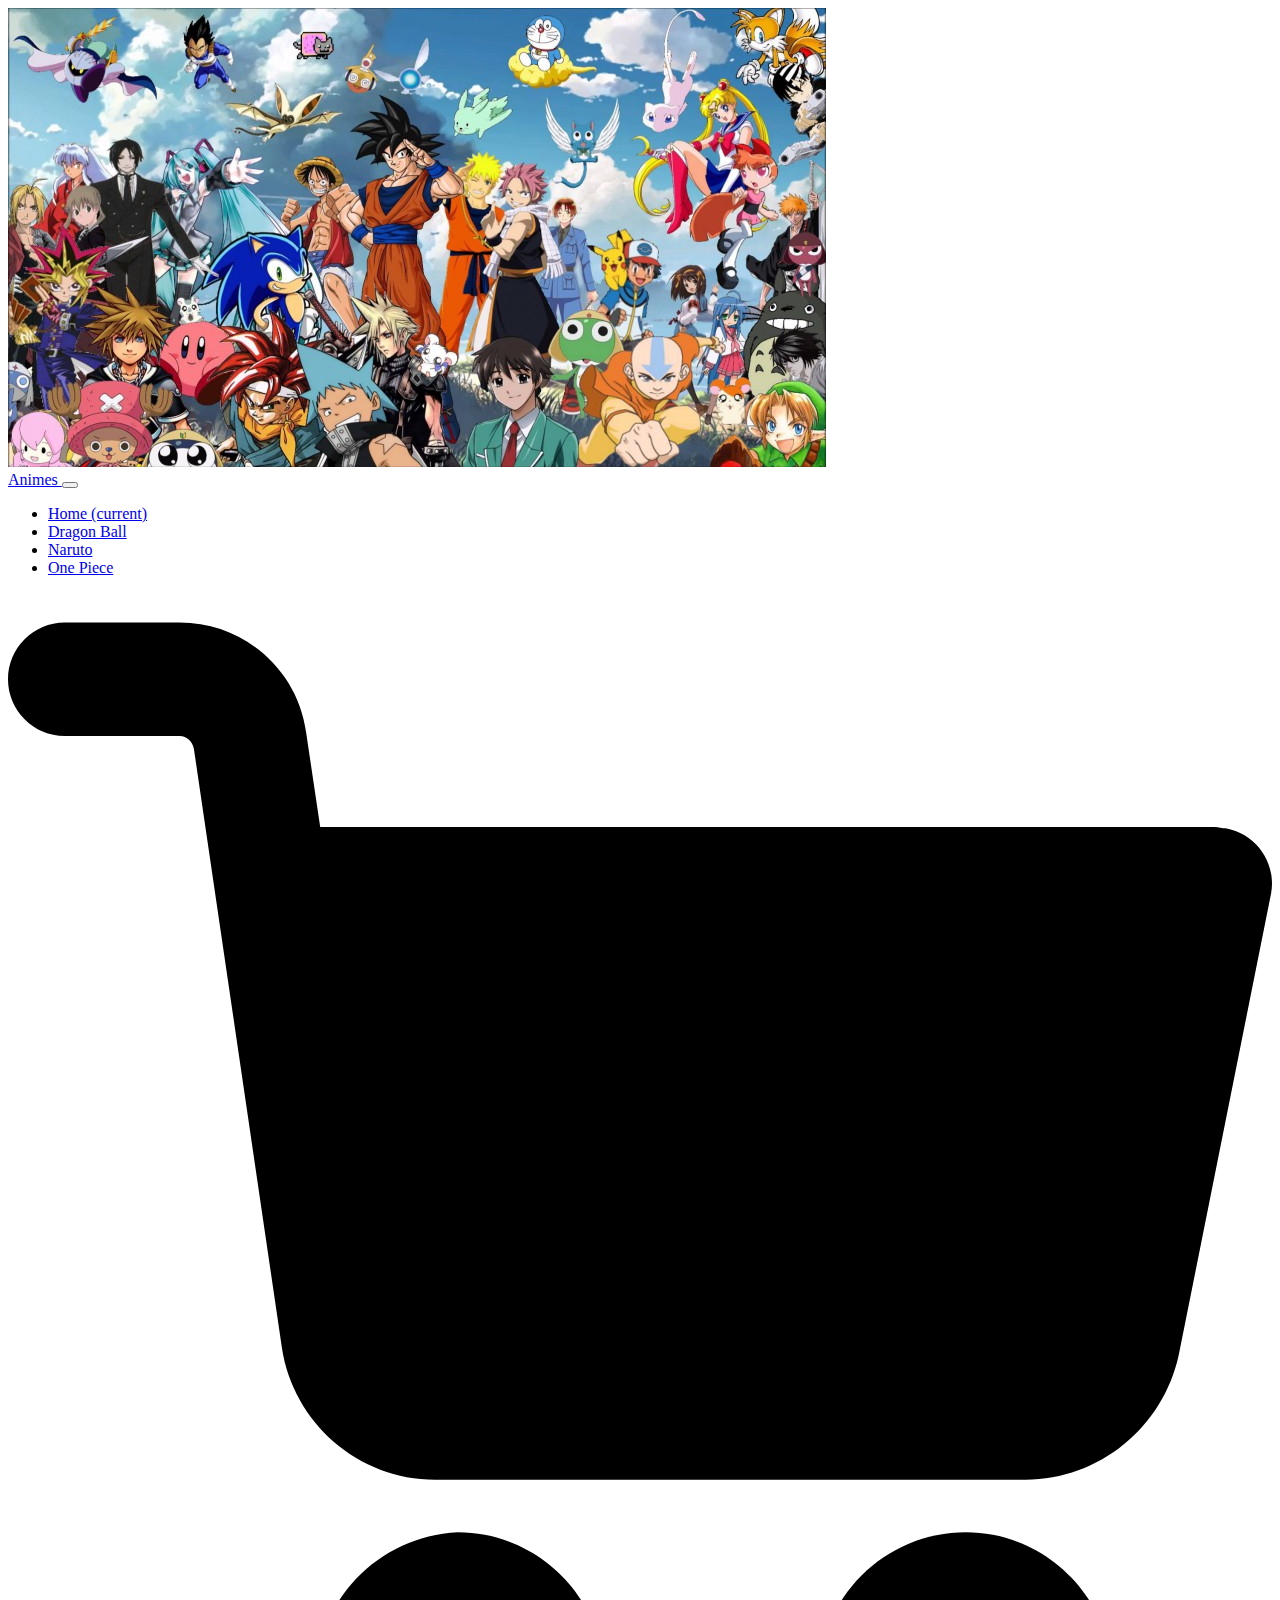
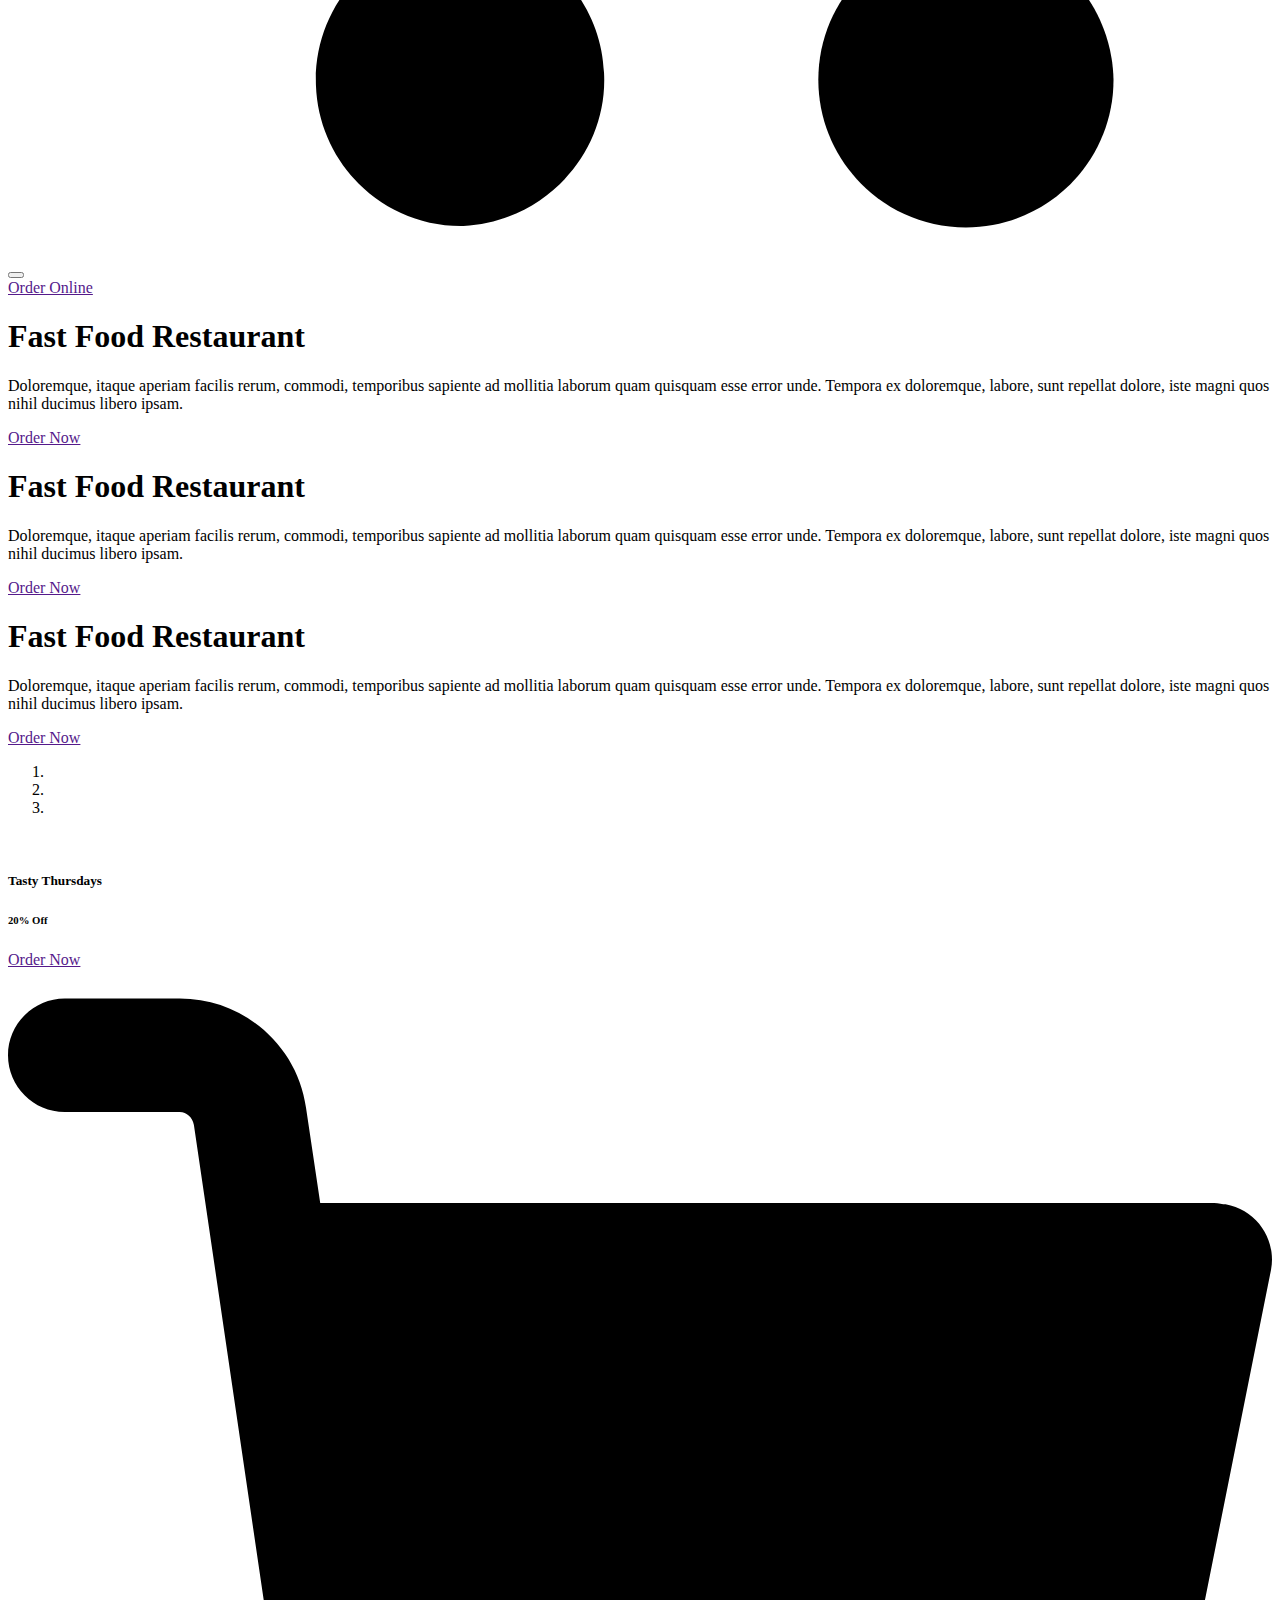
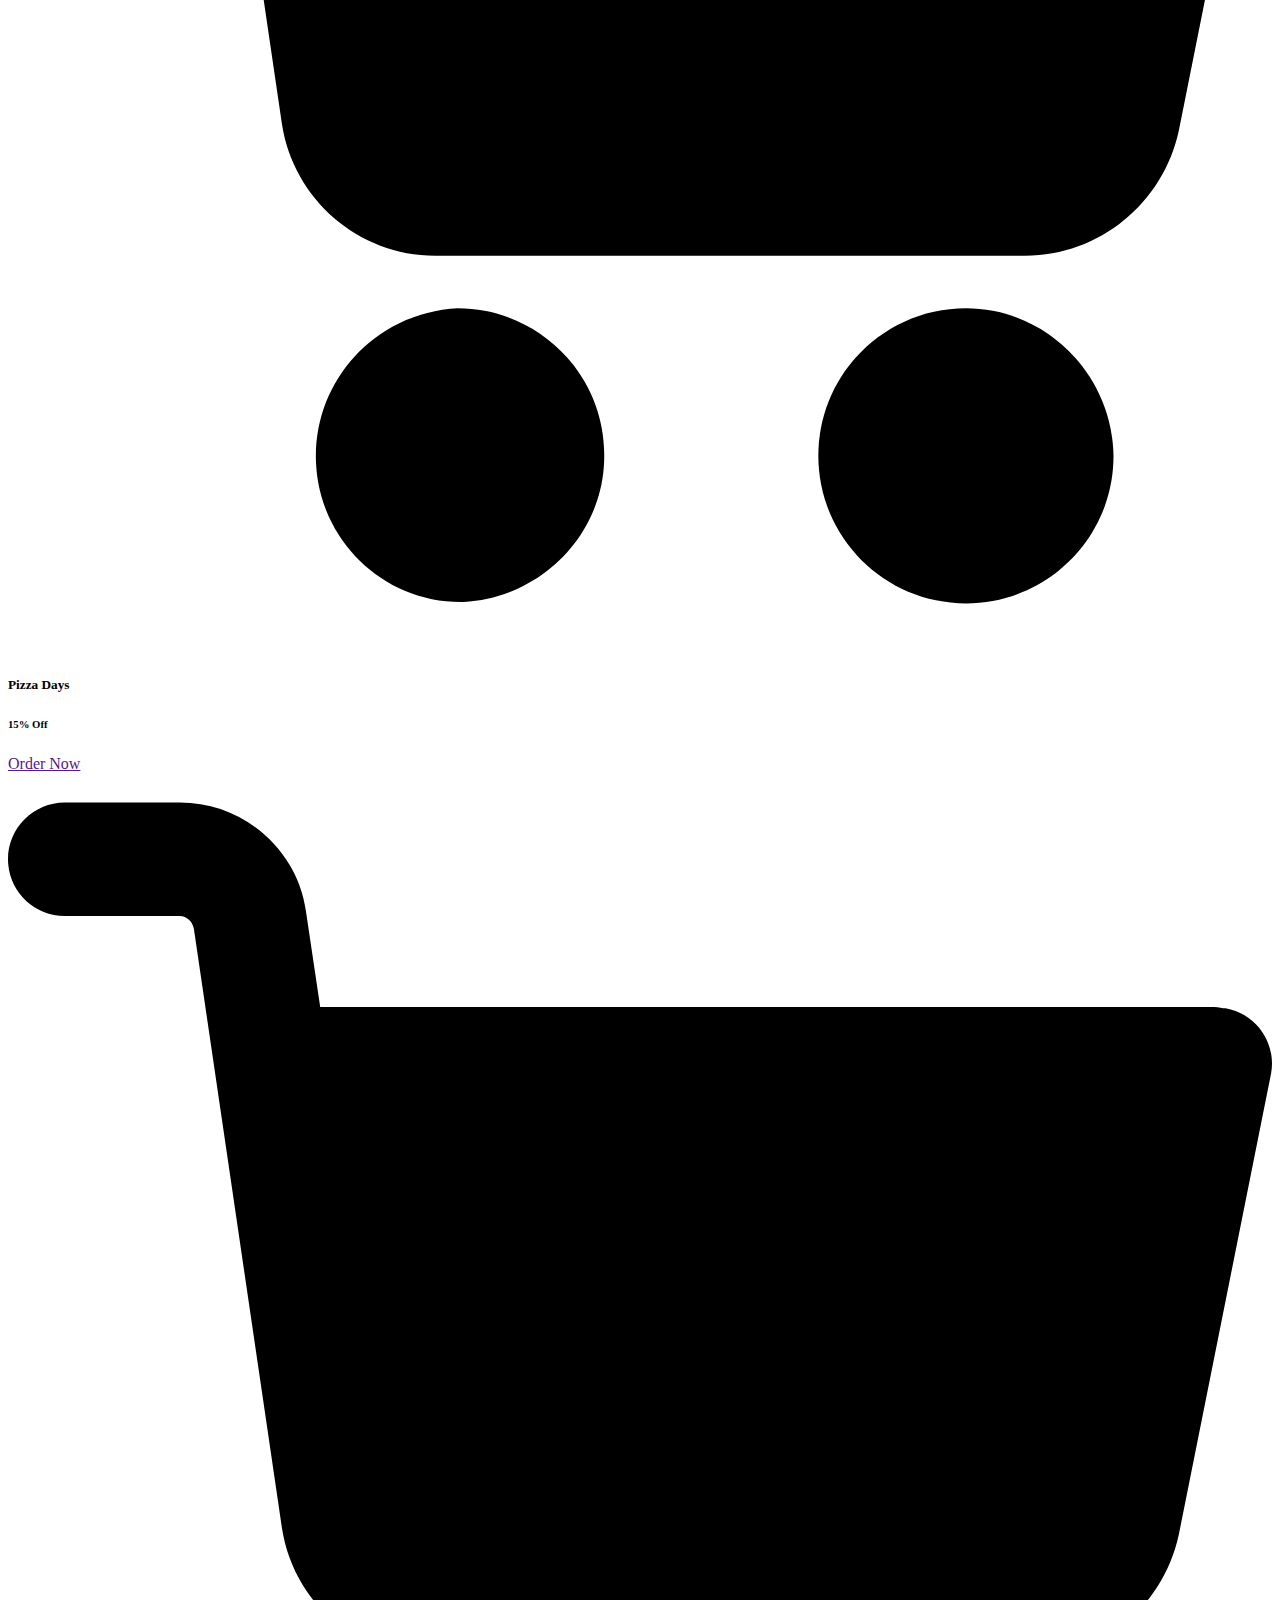
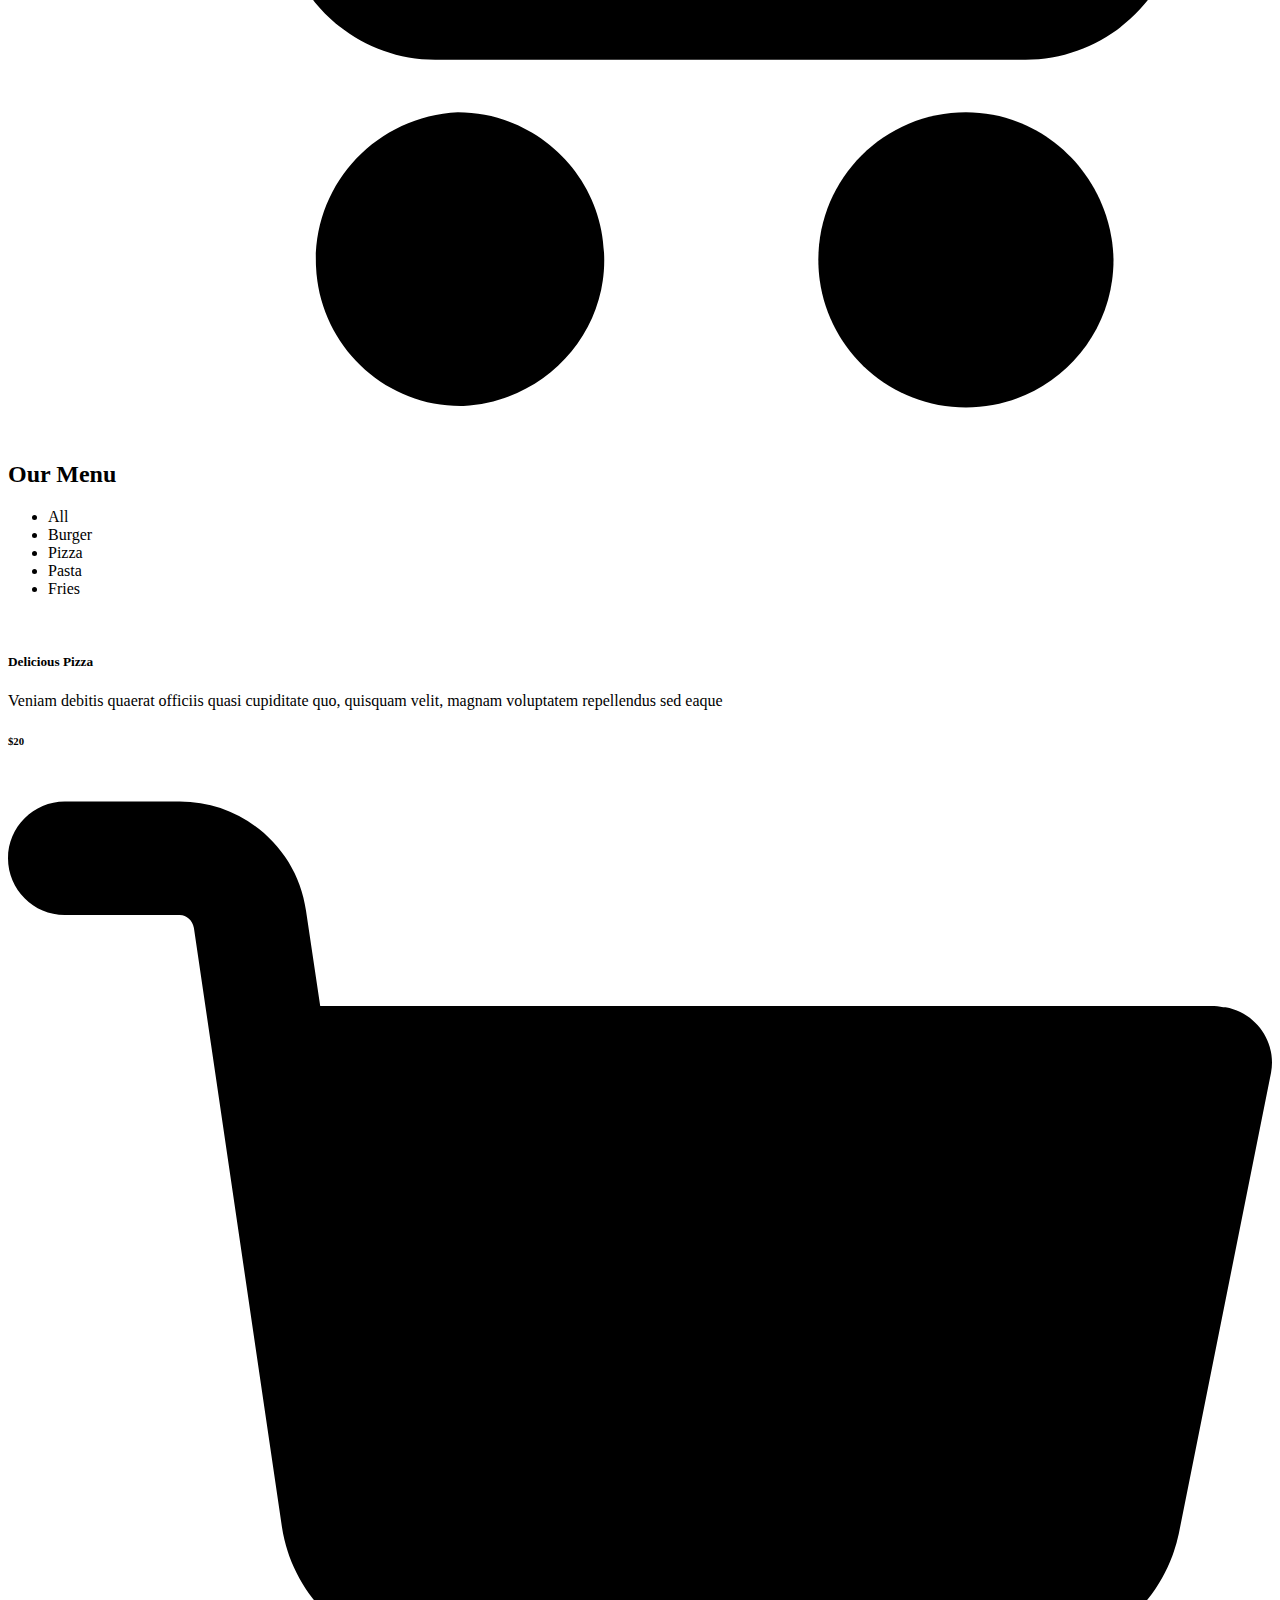
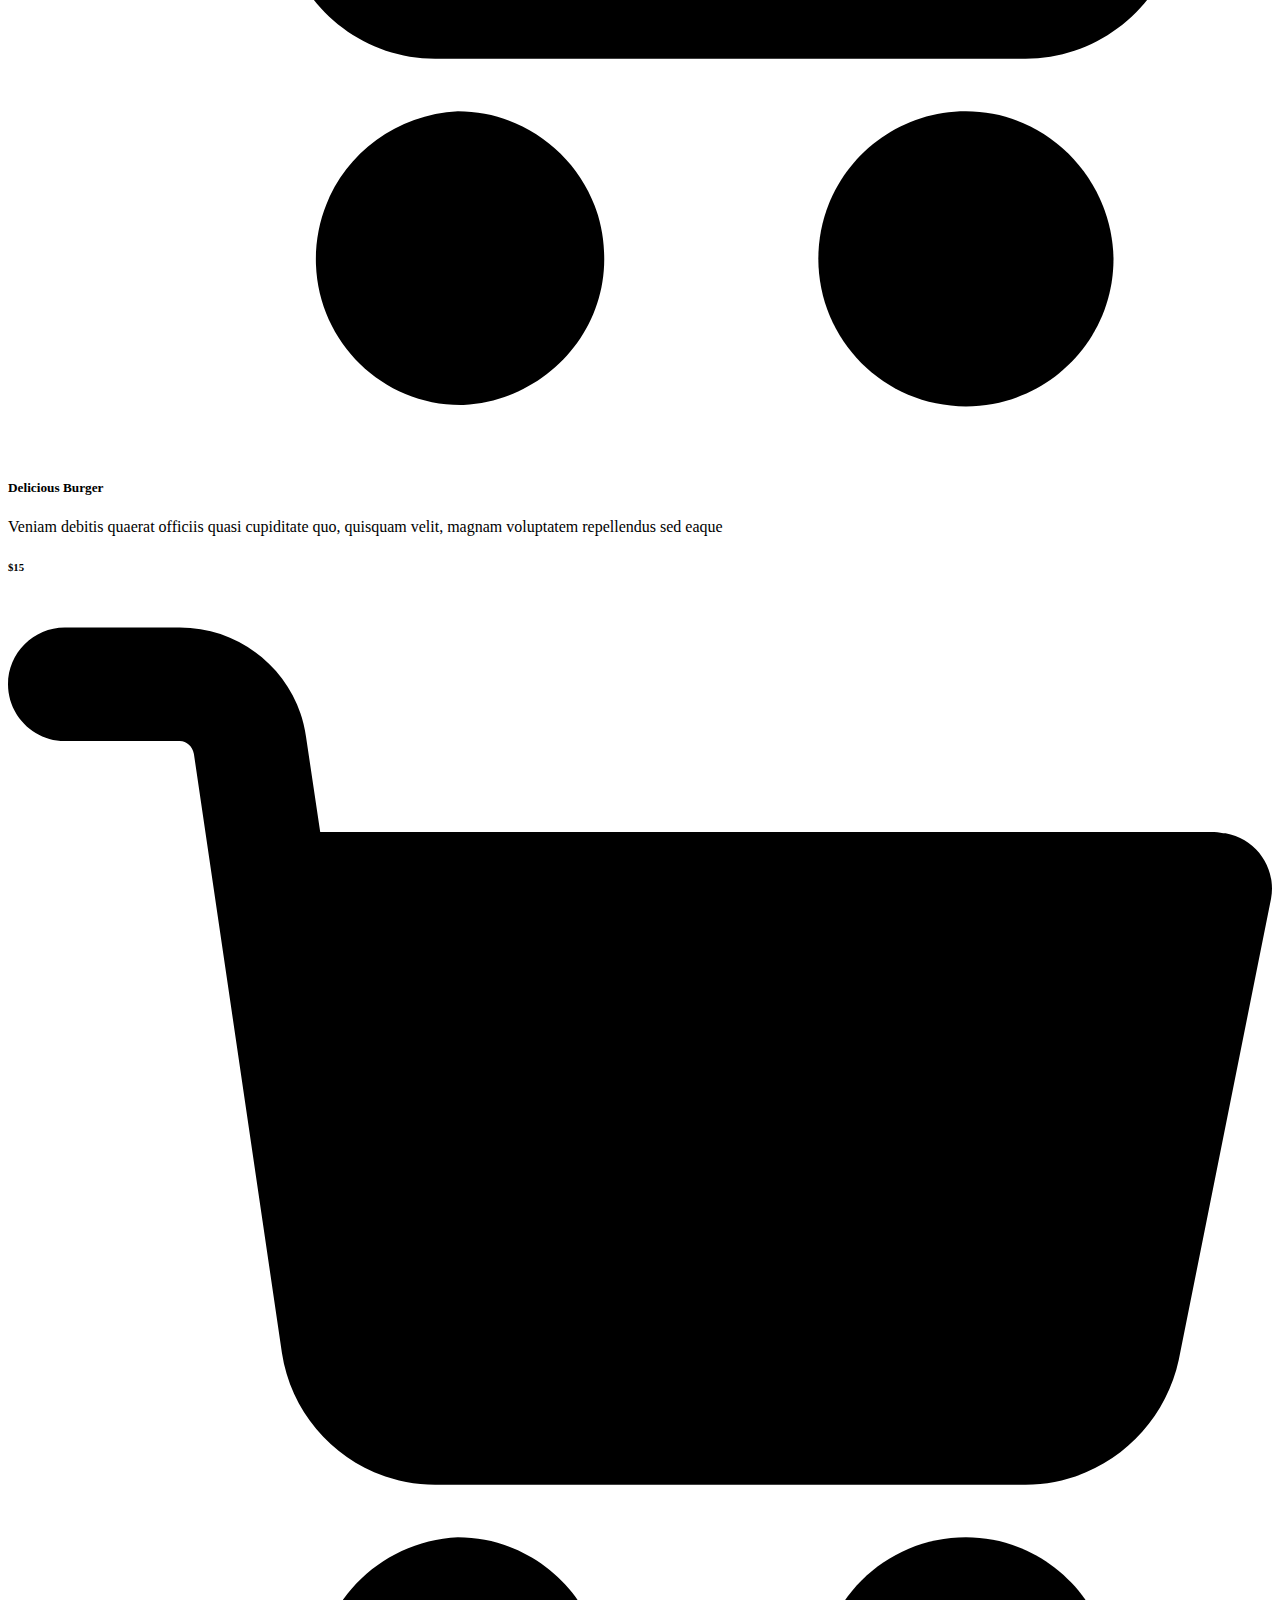
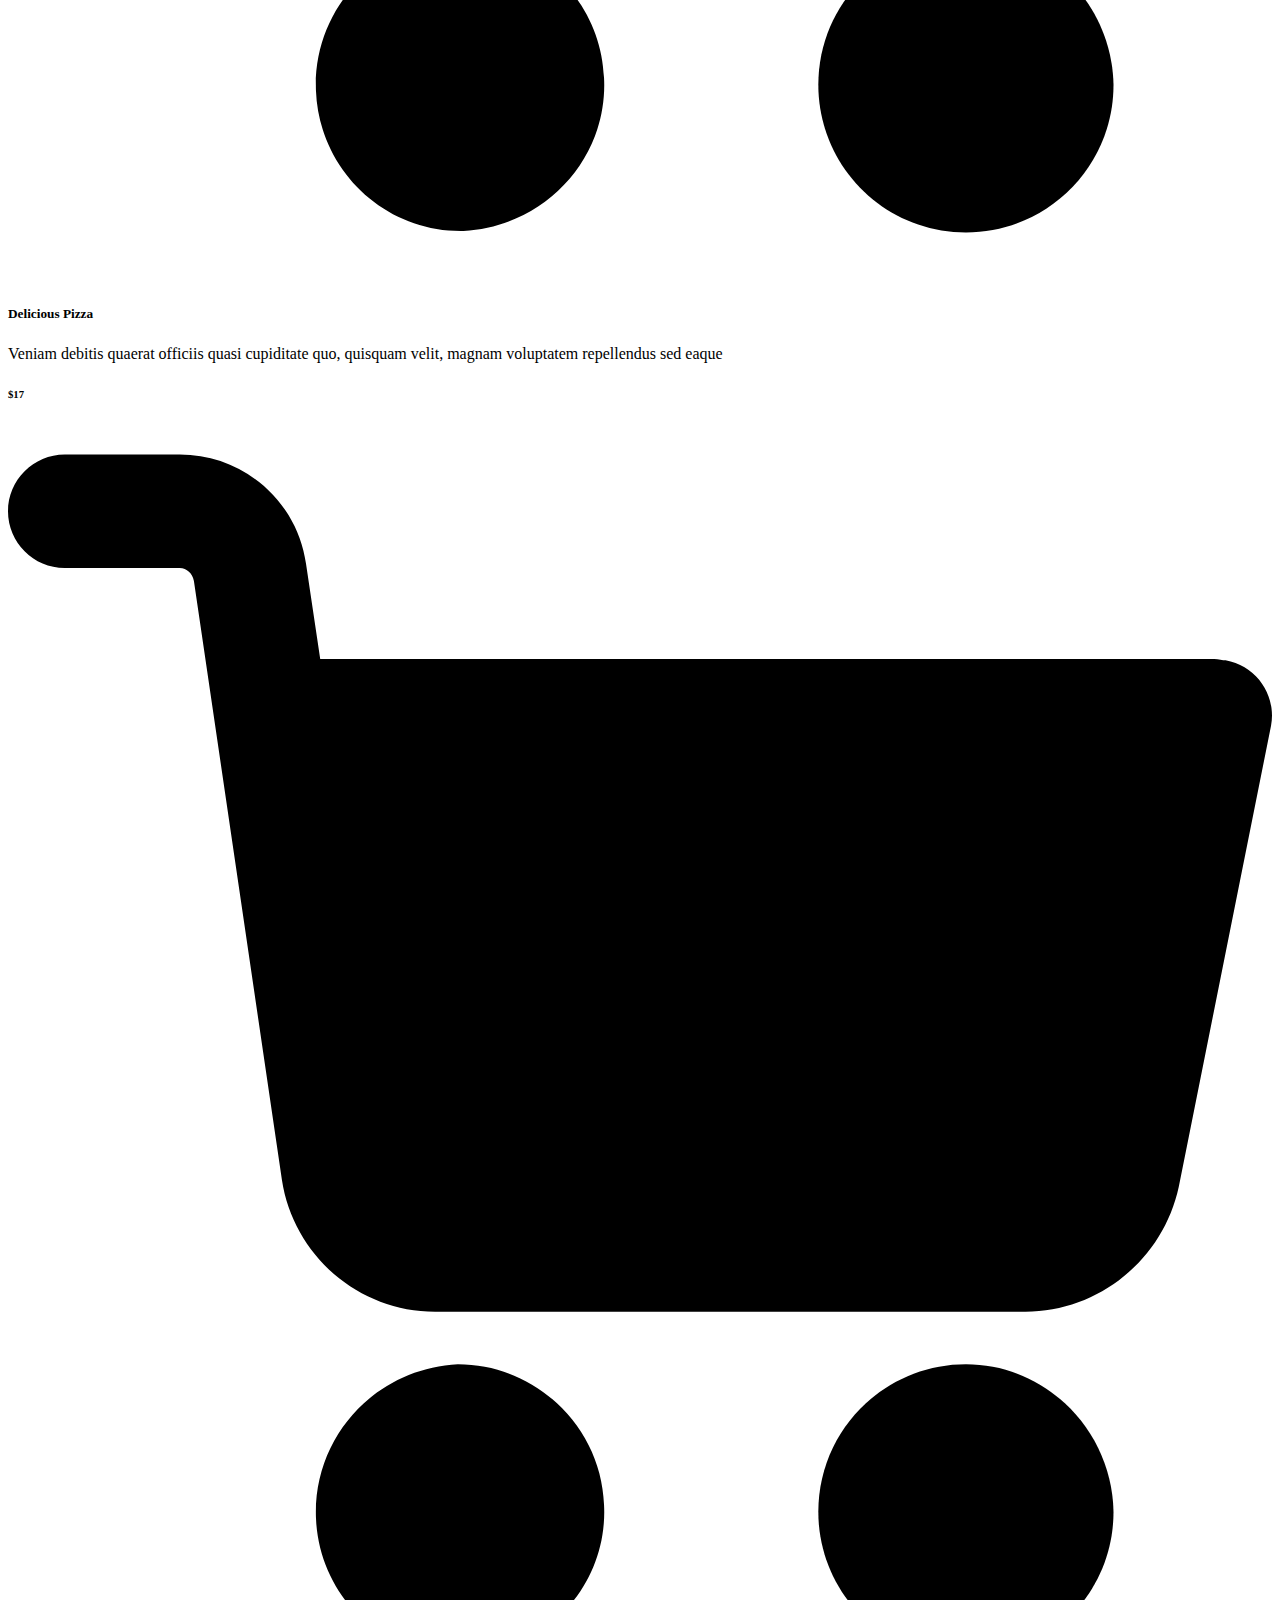
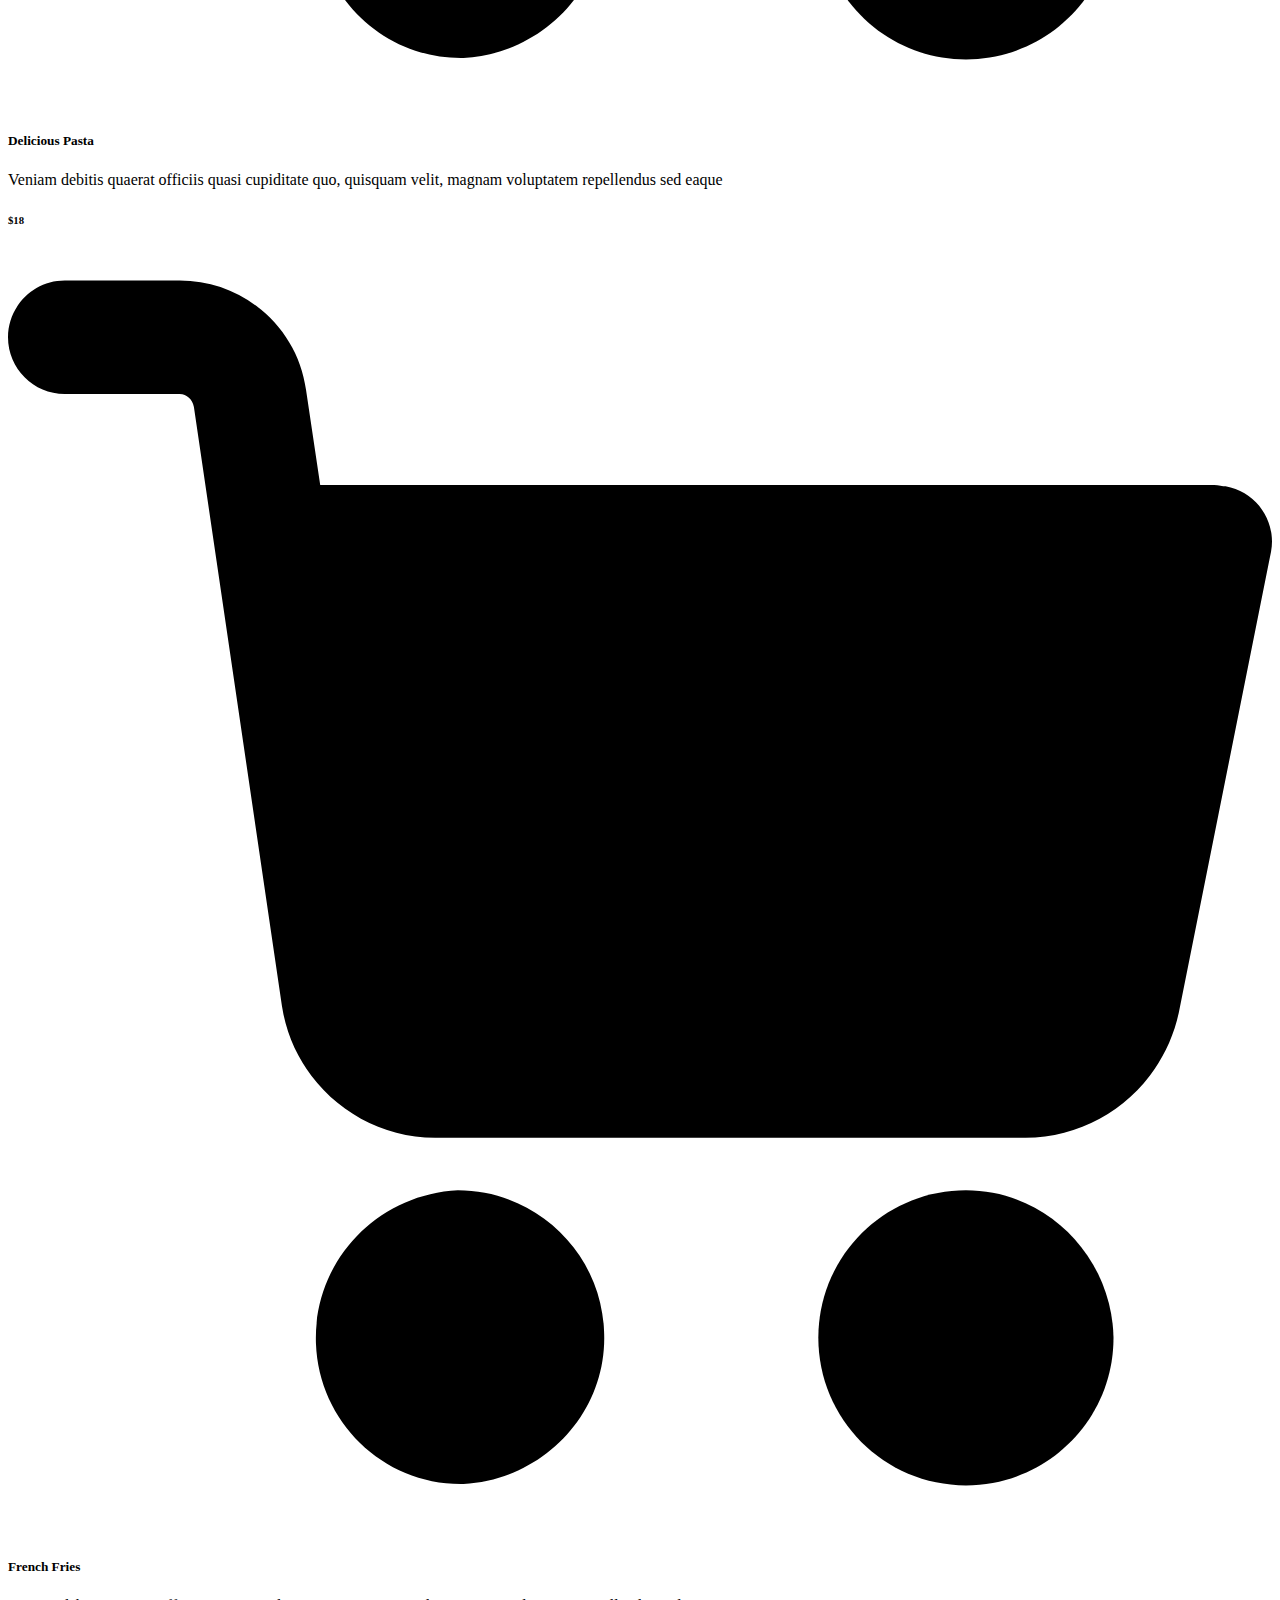
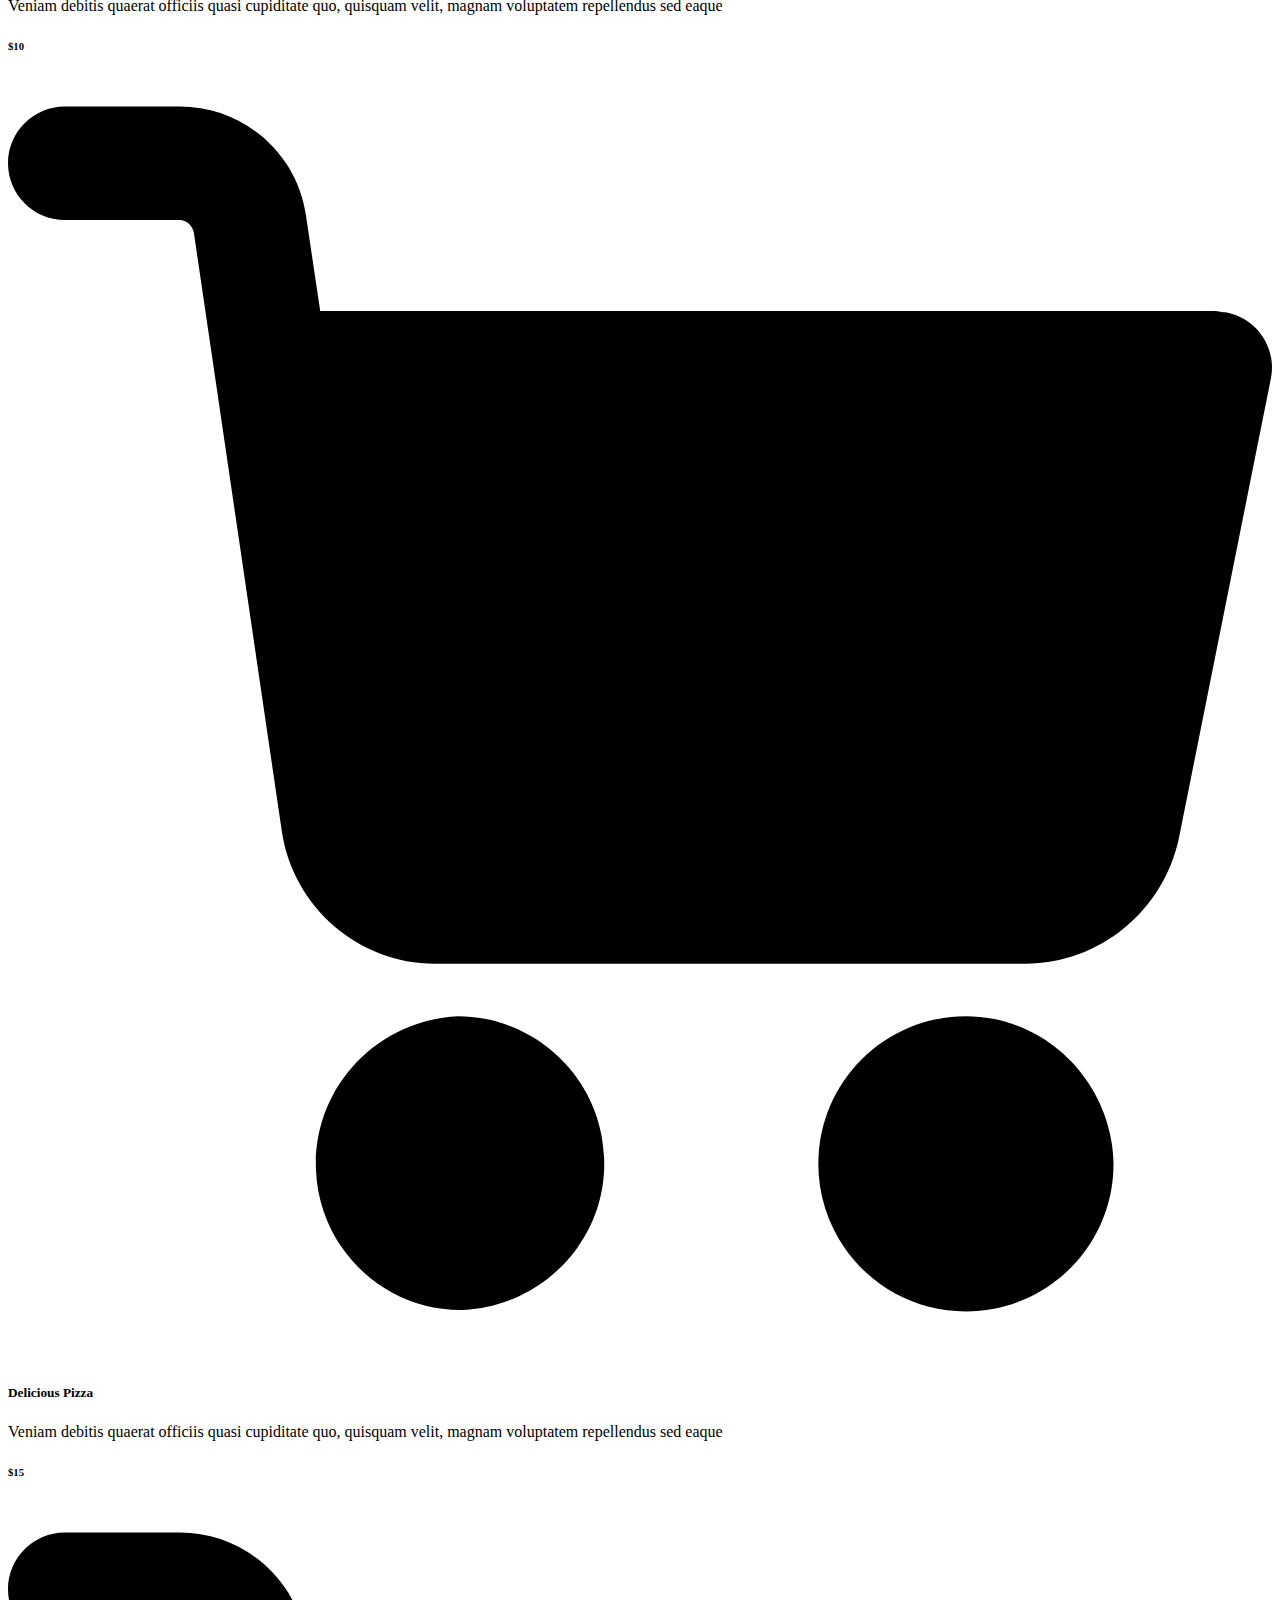
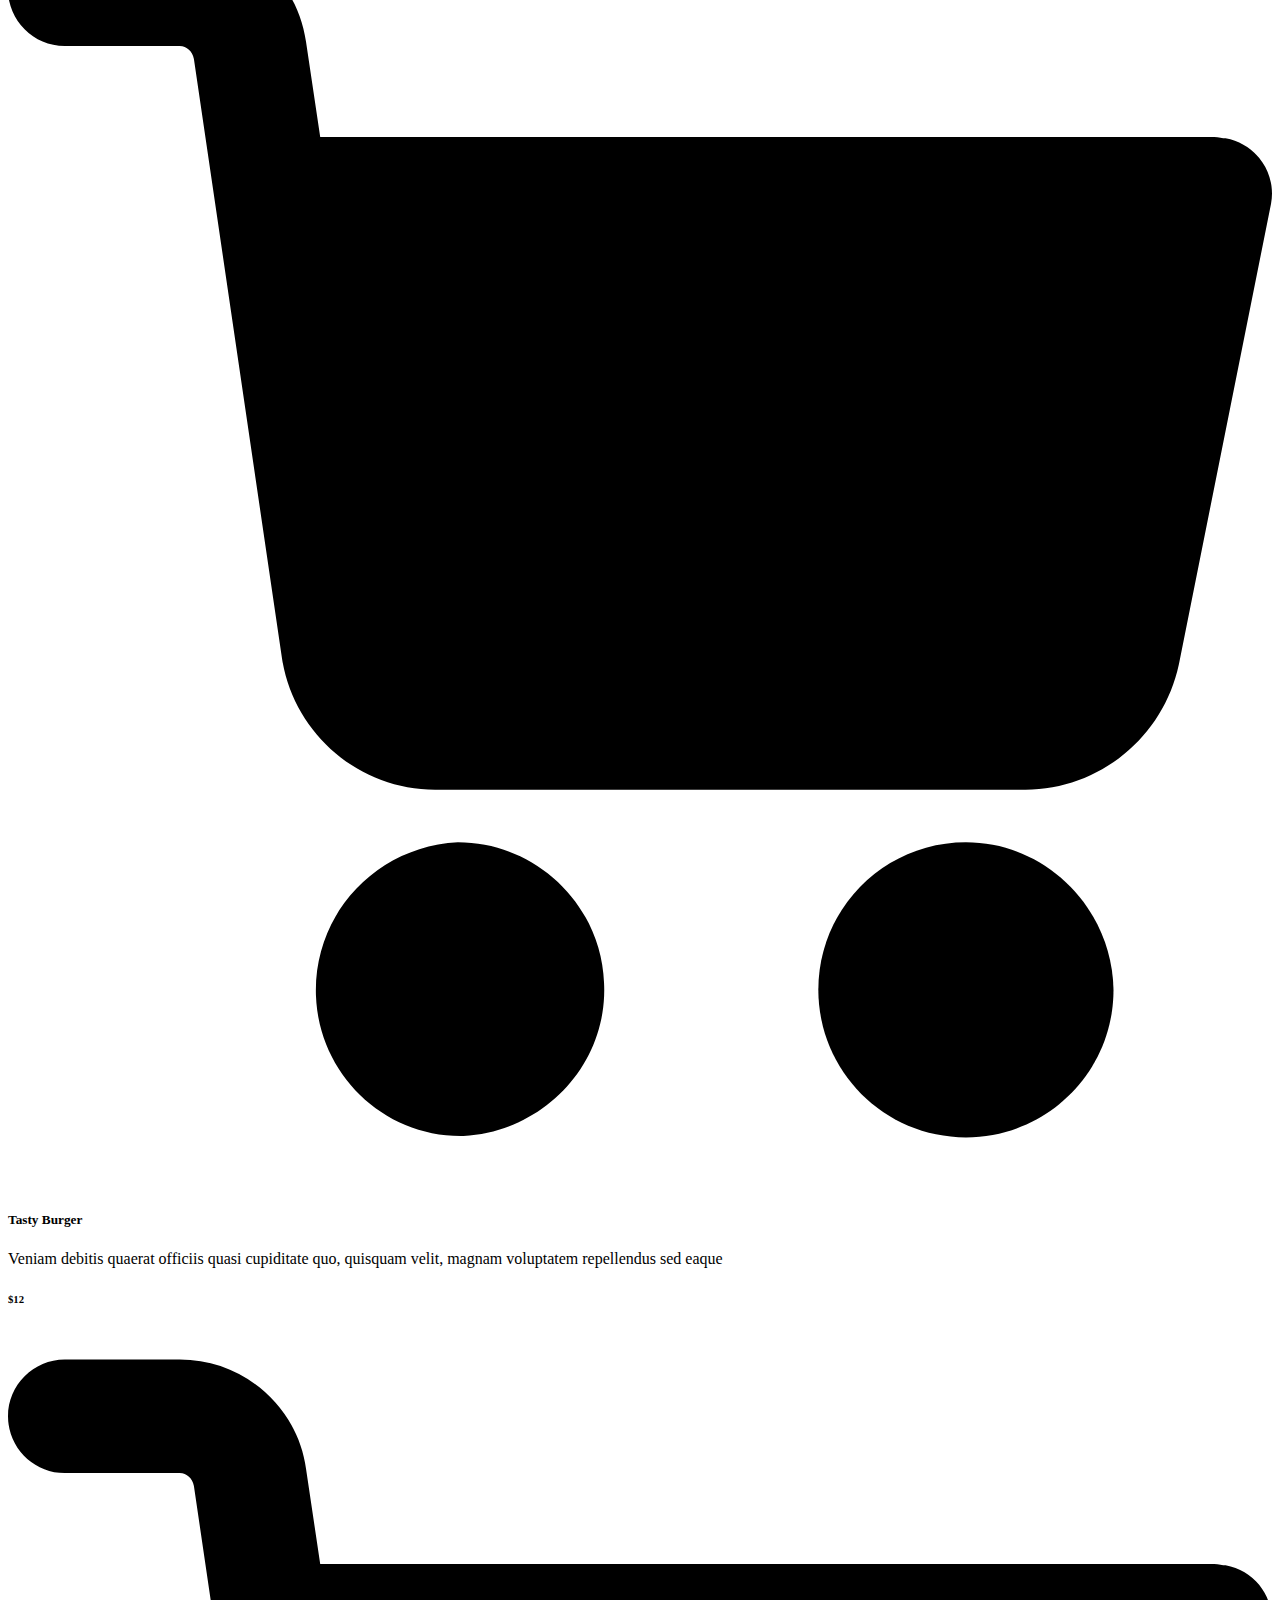
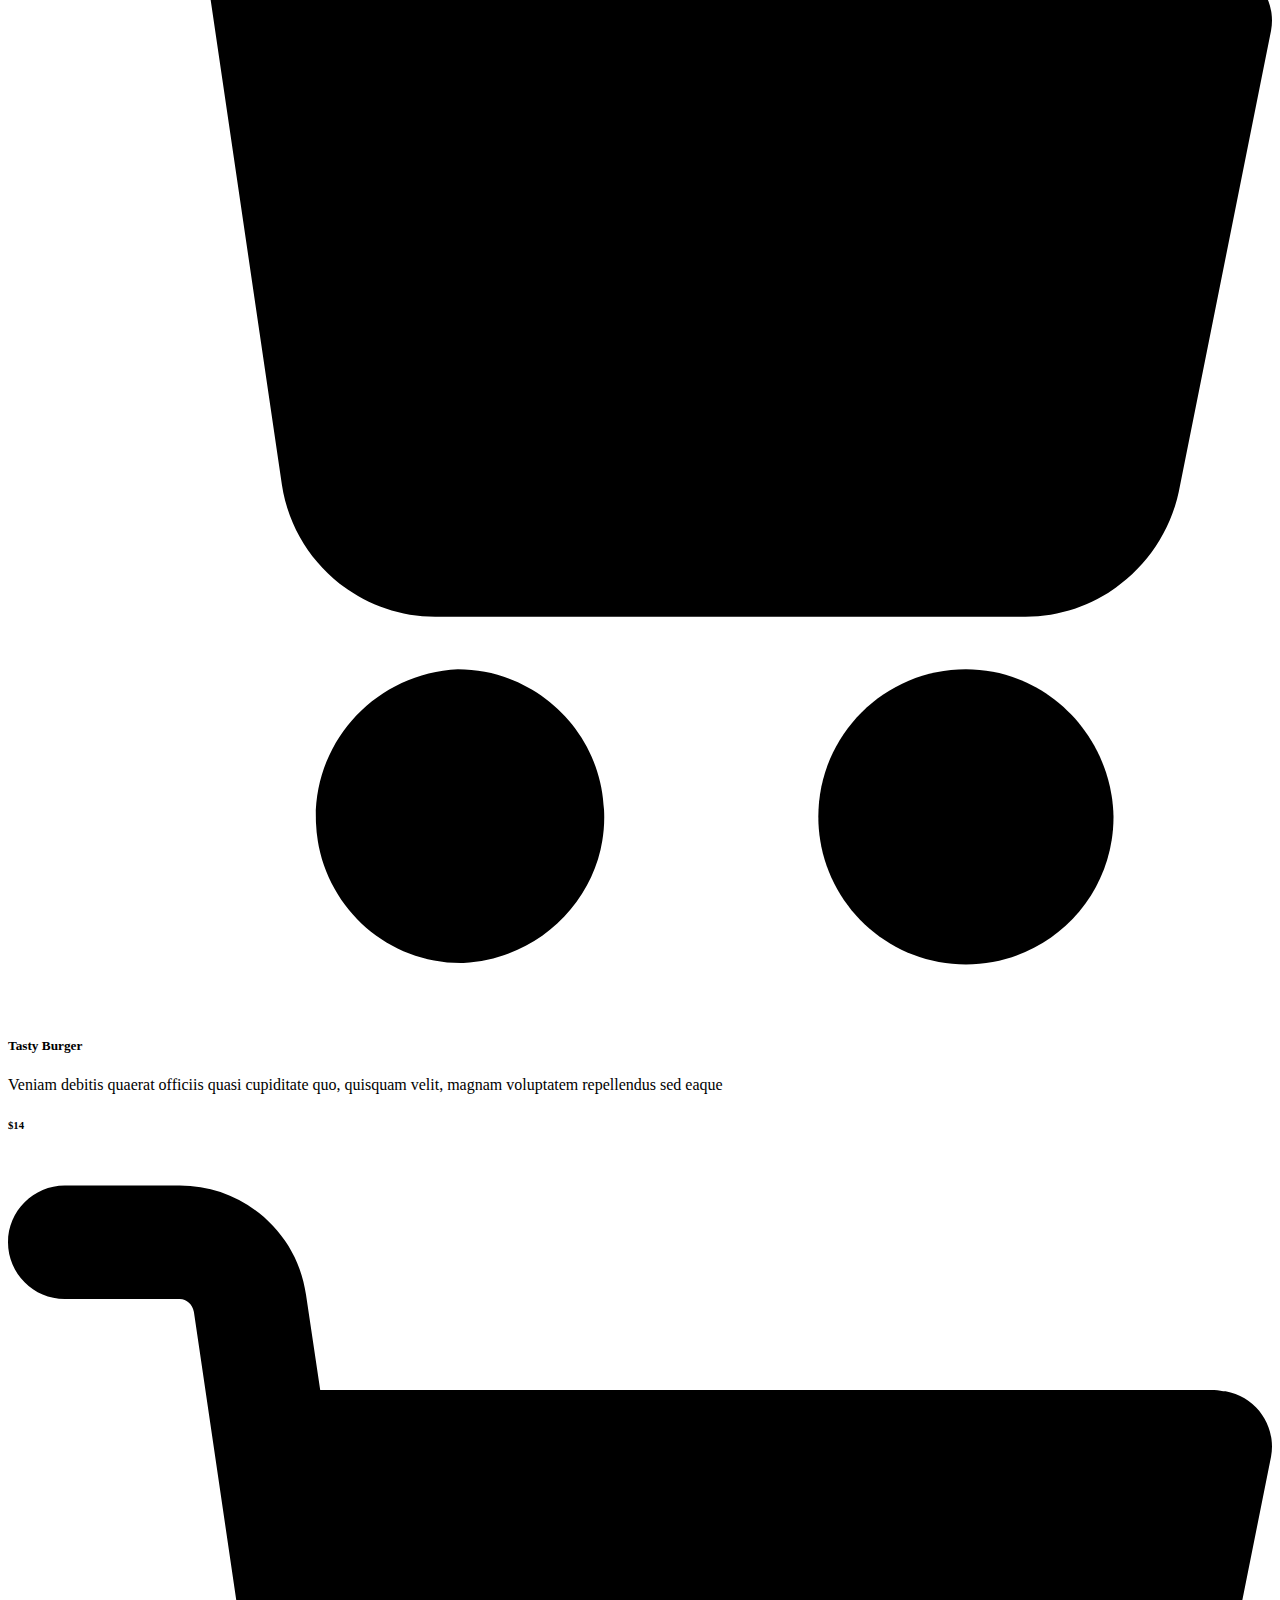
==== feane-1.0.0/index.html @ 319ad50d "menu" ====
<!DOCTYPE html>
<html>

<head>
  <!-- Basic -->
  <meta charset="utf-8" />
  <meta http-equiv="X-UA-Compatible" content="IE=edge" />
  <!-- Mobile Metas -->
  <meta name="viewport" content="width=device-width, initial-scale=1, shrink-to-fit=no" />
  <!-- Site Metas -->
  <meta name="keywords" content="" />
  <meta name="description" content="" />
  <meta name="author" content="" />
  <link rel="shortcut icon" href="images/favicon.png" type="">

  <title> Animes </title>

  <!-- bootstrap core css -->
  <link rel="stylesheet" type="text/css" href="css/bootstrap.css" />

  <!--owl slider stylesheet -->
  <link rel="stylesheet" type="text/css" href="https://cdnjs.cloudflare.com/ajax/libs/OwlCarousel2/2.3.4/assets/owl.carousel.min.css" />
  <!-- nice select  -->
  <link rel="stylesheet" href="https://cdnjs.cloudflare.com/ajax/libs/jquery-nice-select/1.1.0/css/nice-select.min.css" integrity="sha512-CruCP+TD3yXzlvvijET8wV5WxxEh5H8P4cmz0RFbKK6FlZ2sYl3AEsKlLPHbniXKSrDdFewhbmBK5skbdsASbQ==" crossorigin="anonymous" />
  <!-- font awesome style -->
  <link href="css/font-awesome.min.css" rel="stylesheet" />

  <!-- Custom styles for this template -->
  <link href="css/style.css" rel="stylesheet" />
  <!-- responsive style -->
  <link href="css/responsive.css" rel="stylesheet" />

</head>

<body>

  <div class="hero_area">
    <div class="bg-box">
      <img src="images/an2.jpg" alt="">
    </div>
    <!-- header section strats -->
    <header class="header_section">
      <div class="container">
        <nav class="navbar navbar-expand-lg custom_nav-container ">
          <a class="navbar-brand" href="index.html">
            <span>
              Animes
            </span>
          </a>

          <button class="navbar-toggler" type="button" data-toggle="collapse" data-target="#navbarSupportedContent" aria-controls="navbarSupportedContent" aria-expanded="false" aria-label="Toggle navigation">
            <span class=""> </span>
          </button>

          <div class="collapse navbar-collapse" id="navbarSupportedContent">
            <ul class="navbar-nav  mx-auto ">
              <li class="nav-item active">
                <a class="nav-link" href="index.html">Home <span class="sr-only">(current)</span></a>
              </li>
              <li class="nav-item">
                <a class="nav-link" href="menu.html">Dragon Ball</a>
              </li>
              <li class="nav-item">
                <a class="nav-link" href="about.html">Naruto</a>
              </li>
              <li class="nav-item">
                <a class="nav-link" href="book.html">One Piece</a>
              </li>
            </ul>
            <div class="user_option">
              <a href="" class="user_link">
                <i class="fa fa-user" aria-hidden="true"></i>
              </a>
              <a class="cart_link" href="#">
                <svg version="1.1" id="Capa_1" xmlns="http://www.w3.org/2000/svg" xmlns:xlink="http://www.w3.org/1999/xlink" x="0px" y="0px" viewBox="0 0 456.029 456.029" style="enable-background:new 0 0 456.029 456.029;" xml:space="preserve">
                  <g>
                    <g>
                      <path d="M345.6,338.862c-29.184,0-53.248,23.552-53.248,53.248c0,29.184,23.552,53.248,53.248,53.248
                   c29.184,0,53.248-23.552,53.248-53.248C398.336,362.926,374.784,338.862,345.6,338.862z" />
                    </g>
                  </g>
                  <g>
                    <g>
                      <path d="M439.296,84.91c-1.024,0-2.56-0.512-4.096-0.512H112.64l-5.12-34.304C104.448,27.566,84.992,10.67,61.952,10.67H20.48
                   C9.216,10.67,0,19.886,0,31.15c0,11.264,9.216,20.48,20.48,20.48h41.472c2.56,0,4.608,2.048,5.12,4.608l31.744,216.064
                   c4.096,27.136,27.648,47.616,55.296,47.616h212.992c26.624,0,49.664-18.944,55.296-45.056l33.28-166.4
                   C457.728,97.71,450.56,86.958,439.296,84.91z" />
                    </g>
                  </g>
                  <g>
                    <g>
                      <path d="M215.04,389.55c-1.024-28.16-24.576-50.688-52.736-50.688c-29.696,1.536-52.224,26.112-51.2,55.296
                   c1.024,28.16,24.064,50.688,52.224,50.688h1.024C193.536,443.31,216.576,418.734,215.04,389.55z" />
                    </g>
                  </g>
                  <g>
                  </g>
                  <g>
                  </g>
                  <g>
                  </g>
                  <g>
                  </g>
                  <g>
                  </g>
                  <g>
                  </g>
                  <g>
                  </g>
                  <g>
                  </g>
                  <g>
                  </g>
                  <g>
                  </g>
                  <g>
                  </g>
                  <g>
                  </g>
                  <g>
                  </g>
                  <g>
                  </g>
                  <g>
                  </g>
                </svg>
              </a>
              <form class="form-inline">
                <button class="btn  my-2 my-sm-0 nav_search-btn" type="submit">
                  <i class="fa fa-search" aria-hidden="true"></i>
                </button>
              </form>
              <a href="" class="order_online">
                Order Online
              </a>
            </div>
          </div>
        </nav>
      </div>
    </header>
    <!-- end header section -->
    <!-- slider section -->
    <section class="slider_section ">
      <div id="customCarousel1" class="carousel slide" data-ride="carousel">
        <div class="carousel-inner">
          <div class="carousel-item active">
            <div class="container ">
              <div class="row">
                <div class="col-md-7 col-lg-6 ">
                  <div class="detail-box">
                    <h1>
                      Fast Food Restaurant
                    </h1>
                    <p>
                      Doloremque, itaque aperiam facilis rerum, commodi, temporibus sapiente ad mollitia laborum quam quisquam esse error unde. Tempora ex doloremque, labore, sunt repellat dolore, iste magni quos nihil ducimus libero ipsam.
                    </p>
                    <div class="btn-box">
                      <a href="" class="btn1">
                        Order Now
                      </a>
                    </div>
                  </div>
                </div>
              </div>
            </div>
          </div>
          <div class="carousel-item ">
            <div class="container ">
              <div class="row">
                <div class="col-md-7 col-lg-6 ">
                  <div class="detail-box">
                    <h1>
                      Fast Food Restaurant
                    </h1>
                    <p>
                      Doloremque, itaque aperiam facilis rerum, commodi, temporibus sapiente ad mollitia laborum quam quisquam esse error unde. Tempora ex doloremque, labore, sunt repellat dolore, iste magni quos nihil ducimus libero ipsam.
                    </p>
                    <div class="btn-box">
                      <a href="" class="btn1">
                        Order Now
                      </a>
                    </div>
                  </div>
                </div>
              </div>
            </div>
          </div>
          <div class="carousel-item">
            <div class="container ">
              <div class="row">
                <div class="col-md-7 col-lg-6 ">
                  <div class="detail-box">
                    <h1>
                      Fast Food Restaurant
                    </h1>
                    <p>
                      Doloremque, itaque aperiam facilis rerum, commodi, temporibus sapiente ad mollitia laborum quam quisquam esse error unde. Tempora ex doloremque, labore, sunt repellat dolore, iste magni quos nihil ducimus libero ipsam.
                    </p>
                    <div class="btn-box">
                      <a href="" class="btn1">
                        Order Now
                      </a>
                    </div>
                  </div>
                </div>
              </div>
            </div>
          </div>
        </div>
        <div class="container">
          <ol class="carousel-indicators">
            <li data-target="#customCarousel1" data-slide-to="0" class="active"></li>
            <li data-target="#customCarousel1" data-slide-to="1"></li>
            <li data-target="#customCarousel1" data-slide-to="2"></li>
          </ol>
        </div>
      </div>

    </section>
    <!-- end slider section -->
  </div>

  <!-- offer section -->

  <section class="offer_section layout_padding-bottom">
    <div class="offer_container">
      <div class="container ">
        <div class="row">
          <div class="col-md-6  ">
            <div class="box ">
              <div class="img-box">
                <img src="images/o1.jpg" alt="">
              </div>
              <div class="detail-box">
                <h5>
                  Tasty Thursdays
                </h5>
                <h6>
                  <span>20%</span> Off
                </h6>
                <a href="">
                  Order Now <svg version="1.1" id="Capa_1" xmlns="http://www.w3.org/2000/svg" xmlns:xlink="http://www.w3.org/1999/xlink" x="0px" y="0px" viewBox="0 0 456.029 456.029" style="enable-background:new 0 0 456.029 456.029;" xml:space="preserve">
                    <g>
                      <g>
                        <path d="M345.6,338.862c-29.184,0-53.248,23.552-53.248,53.248c0,29.184,23.552,53.248,53.248,53.248
                     c29.184,0,53.248-23.552,53.248-53.248C398.336,362.926,374.784,338.862,345.6,338.862z" />
                      </g>
                    </g>
                    <g>
                      <g>
                        <path d="M439.296,84.91c-1.024,0-2.56-0.512-4.096-0.512H112.64l-5.12-34.304C104.448,27.566,84.992,10.67,61.952,10.67H20.48
                     C9.216,10.67,0,19.886,0,31.15c0,11.264,9.216,20.48,20.48,20.48h41.472c2.56,0,4.608,2.048,5.12,4.608l31.744,216.064
                     c4.096,27.136,27.648,47.616,55.296,47.616h212.992c26.624,0,49.664-18.944,55.296-45.056l33.28-166.4
                     C457.728,97.71,450.56,86.958,439.296,84.91z" />
                      </g>
                    </g>
                    <g>
                      <g>
                        <path d="M215.04,389.55c-1.024-28.16-24.576-50.688-52.736-50.688c-29.696,1.536-52.224,26.112-51.2,55.296
                     c1.024,28.16,24.064,50.688,52.224,50.688h1.024C193.536,443.31,216.576,418.734,215.04,389.55z" />
                      </g>
                    </g>
                    <g>
                    </g>
                    <g>
                    </g>
                    <g>
                    </g>
                    <g>
                    </g>
                    <g>
                    </g>
                    <g>
                    </g>
                    <g>
                    </g>
                    <g>
                    </g>
                    <g>
                    </g>
                    <g>
                    </g>
                    <g>
                    </g>
                    <g>
                    </g>
                    <g>
                    </g>
                    <g>
                    </g>
                    <g>
                    </g>
                  </svg>
                </a>
              </div>
            </div>
          </div>
          <div class="col-md-6  ">
            <div class="box ">
              <div class="img-box">
                <img src="images/o2.jpg" alt="">
              </div>
              <div class="detail-box">
                <h5>
                  Pizza Days
                </h5>
                <h6>
                  <span>15%</span> Off
                </h6>
                <a href="">
                  Order Now <svg version="1.1" id="Capa_1" xmlns="http://www.w3.org/2000/svg" xmlns:xlink="http://www.w3.org/1999/xlink" x="0px" y="0px" viewBox="0 0 456.029 456.029" style="enable-background:new 0 0 456.029 456.029;" xml:space="preserve">
                    <g>
                      <g>
                        <path d="M345.6,338.862c-29.184,0-53.248,23.552-53.248,53.248c0,29.184,23.552,53.248,53.248,53.248
                     c29.184,0,53.248-23.552,53.248-53.248C398.336,362.926,374.784,338.862,345.6,338.862z" />
                      </g>
                    </g>
                    <g>
                      <g>
                        <path d="M439.296,84.91c-1.024,0-2.56-0.512-4.096-0.512H112.64l-5.12-34.304C104.448,27.566,84.992,10.67,61.952,10.67H20.48
                     C9.216,10.67,0,19.886,0,31.15c0,11.264,9.216,20.48,20.48,20.48h41.472c2.56,0,4.608,2.048,5.12,4.608l31.744,216.064
                     c4.096,27.136,27.648,47.616,55.296,47.616h212.992c26.624,0,49.664-18.944,55.296-45.056l33.28-166.4
                     C457.728,97.71,450.56,86.958,439.296,84.91z" />
                      </g>
                    </g>
                    <g>
                      <g>
                        <path d="M215.04,389.55c-1.024-28.16-24.576-50.688-52.736-50.688c-29.696,1.536-52.224,26.112-51.2,55.296
                     c1.024,28.16,24.064,50.688,52.224,50.688h1.024C193.536,443.31,216.576,418.734,215.04,389.55z" />
                      </g>
                    </g>
                    <g>
                    </g>
                    <g>
                    </g>
                    <g>
                    </g>
                    <g>
                    </g>
                    <g>
                    </g>
                    <g>
                    </g>
                    <g>
                    </g>
                    <g>
                    </g>
                    <g>
                    </g>
                    <g>
                    </g>
                    <g>
                    </g>
                    <g>
                    </g>
                    <g>
                    </g>
                    <g>
                    </g>
                    <g>
                    </g>
                  </svg>
                </a>
              </div>
            </div>
          </div>
        </div>
      </div>
    </div>
  </section>

  <!-- end offer section -->

  <!-- food section -->

  <section class="food_section layout_padding-bottom">
    <div class="container">
      <div class="heading_container heading_center">
        <h2>
          Our Menu
        </h2>
      </div>

      <ul class="filters_menu">
        <li class="active" data-filter="*">All</li>
        <li data-filter=".burger">Burger</li>
        <li data-filter=".pizza">Pizza</li>
        <li data-filter=".pasta">Pasta</li>
        <li data-filter=".fries">Fries</li>
      </ul>

      <div class="filters-content">
        <div class="row grid">
          <div class="col-sm-6 col-lg-4 all pizza">
            <div class="box">
              <div>
                <div class="img-box">
                  <img src="images/f1.png" alt="">
                </div>
                <div class="detail-box">
                  <h5>
                    Delicious Pizza
                  </h5>
                  <p>
                    Veniam debitis quaerat officiis quasi cupiditate quo, quisquam velit, magnam voluptatem repellendus sed eaque
                  </p>
                  <div class="options">
                    <h6>
                      $20
                    </h6>
                    <a href="">
                      <svg version="1.1" id="Capa_1" xmlns="http://www.w3.org/2000/svg" xmlns:xlink="http://www.w3.org/1999/xlink" x="0px" y="0px" viewBox="0 0 456.029 456.029" style="enable-background:new 0 0 456.029 456.029;" xml:space="preserve">
                        <g>
                          <g>
                            <path d="M345.6,338.862c-29.184,0-53.248,23.552-53.248,53.248c0,29.184,23.552,53.248,53.248,53.248
                         c29.184,0,53.248-23.552,53.248-53.248C398.336,362.926,374.784,338.862,345.6,338.862z" />
                          </g>
                        </g>
                        <g>
                          <g>
                            <path d="M439.296,84.91c-1.024,0-2.56-0.512-4.096-0.512H112.64l-5.12-34.304C104.448,27.566,84.992,10.67,61.952,10.67H20.48
                         C9.216,10.67,0,19.886,0,31.15c0,11.264,9.216,20.48,20.48,20.48h41.472c2.56,0,4.608,2.048,5.12,4.608l31.744,216.064
                         c4.096,27.136,27.648,47.616,55.296,47.616h212.992c26.624,0,49.664-18.944,55.296-45.056l33.28-166.4
                         C457.728,97.71,450.56,86.958,439.296,84.91z" />
                          </g>
                        </g>
                        <g>
                          <g>
                            <path d="M215.04,389.55c-1.024-28.16-24.576-50.688-52.736-50.688c-29.696,1.536-52.224,26.112-51.2,55.296
                         c1.024,28.16,24.064,50.688,52.224,50.688h1.024C193.536,443.31,216.576,418.734,215.04,389.55z" />
                          </g>
                        </g>
                        <g>
                        </g>
                        <g>
                        </g>
                        <g>
                        </g>
                        <g>
                        </g>
                        <g>
                        </g>
                        <g>
                        </g>
                        <g>
                        </g>
                        <g>
                        </g>
                        <g>
                        </g>
                        <g>
                        </g>
                        <g>
                        </g>
                        <g>
                        </g>
                        <g>
                        </g>
                        <g>
                        </g>
                        <g>
                        </g>
                      </svg>
                    </a>
                  </div>
                </div>
              </div>
            </div>
          </div>
          <div class="col-sm-6 col-lg-4 all burger">
            <div class="box">
              <div>
                <div class="img-box">
                  <img src="images/f2.png" alt="">
                </div>
                <div class="detail-box">
                  <h5>
                    Delicious Burger
                  </h5>
                  <p>
                    Veniam debitis quaerat officiis quasi cupiditate quo, quisquam velit, magnam voluptatem repellendus sed eaque
                  </p>
                  <div class="options">
                    <h6>
                      $15
                    </h6>
                    <a href="">
                      <svg version="1.1" id="Capa_1" xmlns="http://www.w3.org/2000/svg" xmlns:xlink="http://www.w3.org/1999/xlink" x="0px" y="0px" viewBox="0 0 456.029 456.029" style="enable-background:new 0 0 456.029 456.029;" xml:space="preserve">
                        <g>
                          <g>
                            <path d="M345.6,338.862c-29.184,0-53.248,23.552-53.248,53.248c0,29.184,23.552,53.248,53.248,53.248
                         c29.184,0,53.248-23.552,53.248-53.248C398.336,362.926,374.784,338.862,345.6,338.862z" />
                          </g>
                        </g>
                        <g>
                          <g>
                            <path d="M439.296,84.91c-1.024,0-2.56-0.512-4.096-0.512H112.64l-5.12-34.304C104.448,27.566,84.992,10.67,61.952,10.67H20.48
                         C9.216,10.67,0,19.886,0,31.15c0,11.264,9.216,20.48,20.48,20.48h41.472c2.56,0,4.608,2.048,5.12,4.608l31.744,216.064
                         c4.096,27.136,27.648,47.616,55.296,47.616h212.992c26.624,0,49.664-18.944,55.296-45.056l33.28-166.4
                         C457.728,97.71,450.56,86.958,439.296,84.91z" />
                          </g>
                        </g>
                        <g>
                          <g>
                            <path d="M215.04,389.55c-1.024-28.16-24.576-50.688-52.736-50.688c-29.696,1.536-52.224,26.112-51.2,55.296
                         c1.024,28.16,24.064,50.688,52.224,50.688h1.024C193.536,443.31,216.576,418.734,215.04,389.55z" />
                          </g>
                        </g>
                        <g>
                        </g>
                        <g>
                        </g>
                        <g>
                        </g>
                        <g>
                        </g>
                        <g>
                        </g>
                        <g>
                        </g>
                        <g>
                        </g>
                        <g>
                        </g>
                        <g>
                        </g>
                        <g>
                        </g>
                        <g>
                        </g>
                        <g>
                        </g>
                        <g>
                        </g>
                        <g>
                        </g>
                        <g>
                        </g>
                      </svg>
                    </a>
                  </div>
                </div>
              </div>
            </div>
          </div>
          <div class="col-sm-6 col-lg-4 all pizza">
            <div class="box">
              <div>
                <div class="img-box">
                  <img src="images/f3.png" alt="">
                </div>
                <div class="detail-box">
                  <h5>
                    Delicious Pizza
                  </h5>
                  <p>
                    Veniam debitis quaerat officiis quasi cupiditate quo, quisquam velit, magnam voluptatem repellendus sed eaque
                  </p>
                  <div class="options">
                    <h6>
                      $17
                    </h6>
                    <a href="">
                      <svg version="1.1" id="Capa_1" xmlns="http://www.w3.org/2000/svg" xmlns:xlink="http://www.w3.org/1999/xlink" x="0px" y="0px" viewBox="0 0 456.029 456.029" style="enable-background:new 0 0 456.029 456.029;" xml:space="preserve">
                        <g>
                          <g>
                            <path d="M345.6,338.862c-29.184,0-53.248,23.552-53.248,53.248c0,29.184,23.552,53.248,53.248,53.248
                         c29.184,0,53.248-23.552,53.248-53.248C398.336,362.926,374.784,338.862,345.6,338.862z" />
                          </g>
                        </g>
                        <g>
                          <g>
                            <path d="M439.296,84.91c-1.024,0-2.56-0.512-4.096-0.512H112.64l-5.12-34.304C104.448,27.566,84.992,10.67,61.952,10.67H20.48
                         C9.216,10.67,0,19.886,0,31.15c0,11.264,9.216,20.48,20.48,20.48h41.472c2.56,0,4.608,2.048,5.12,4.608l31.744,216.064
                         c4.096,27.136,27.648,47.616,55.296,47.616h212.992c26.624,0,49.664-18.944,55.296-45.056l33.28-166.4
                         C457.728,97.71,450.56,86.958,439.296,84.91z" />
                          </g>
                        </g>
                        <g>
                          <g>
                            <path d="M215.04,389.55c-1.024-28.16-24.576-50.688-52.736-50.688c-29.696,1.536-52.224,26.112-51.2,55.296
                         c1.024,28.16,24.064,50.688,52.224,50.688h1.024C193.536,443.31,216.576,418.734,215.04,389.55z" />
                          </g>
                        </g>
                        <g>
                        </g>
                        <g>
                        </g>
                        <g>
                        </g>
                        <g>
                        </g>
                        <g>
                        </g>
                        <g>
                        </g>
                        <g>
                        </g>
                        <g>
                        </g>
                        <g>
                        </g>
                        <g>
                        </g>
                        <g>
                        </g>
                        <g>
                        </g>
                        <g>
                        </g>
                        <g>
                        </g>
                        <g>
                        </g>
                      </svg>
                    </a>
                  </div>
                </div>
              </div>
            </div>
          </div>
          <div class="col-sm-6 col-lg-4 all pasta">
            <div class="box">
              <div>
                <div class="img-box">
                  <img src="images/f4.png" alt="">
                </div>
                <div class="detail-box">
                  <h5>
                    Delicious Pasta
                  </h5>
                  <p>
                    Veniam debitis quaerat officiis quasi cupiditate quo, quisquam velit, magnam voluptatem repellendus sed eaque
                  </p>
                  <div class="options">
                    <h6>
                      $18
                    </h6>
                    <a href="">
                      <svg version="1.1" id="Capa_1" xmlns="http://www.w3.org/2000/svg" xmlns:xlink="http://www.w3.org/1999/xlink" x="0px" y="0px" viewBox="0 0 456.029 456.029" style="enable-background:new 0 0 456.029 456.029;" xml:space="preserve">
                        <g>
                          <g>
                            <path d="M345.6,338.862c-29.184,0-53.248,23.552-53.248,53.248c0,29.184,23.552,53.248,53.248,53.248
                         c29.184,0,53.248-23.552,53.248-53.248C398.336,362.926,374.784,338.862,345.6,338.862z" />
                          </g>
                        </g>
                        <g>
                          <g>
                            <path d="M439.296,84.91c-1.024,0-2.56-0.512-4.096-0.512H112.64l-5.12-34.304C104.448,27.566,84.992,10.67,61.952,10.67H20.48
                         C9.216,10.67,0,19.886,0,31.15c0,11.264,9.216,20.48,20.48,20.48h41.472c2.56,0,4.608,2.048,5.12,4.608l31.744,216.064
                         c4.096,27.136,27.648,47.616,55.296,47.616h212.992c26.624,0,49.664-18.944,55.296-45.056l33.28-166.4
                         C457.728,97.71,450.56,86.958,439.296,84.91z" />
                          </g>
                        </g>
                        <g>
                          <g>
                            <path d="M215.04,389.55c-1.024-28.16-24.576-50.688-52.736-50.688c-29.696,1.536-52.224,26.112-51.2,55.296
                         c1.024,28.16,24.064,50.688,52.224,50.688h1.024C193.536,443.31,216.576,418.734,215.04,389.55z" />
                          </g>
                        </g>
                        <g>
                        </g>
                        <g>
                        </g>
                        <g>
                        </g>
                        <g>
                        </g>
                        <g>
                        </g>
                        <g>
                        </g>
                        <g>
                        </g>
                        <g>
                        </g>
                        <g>
                        </g>
                        <g>
                        </g>
                        <g>
                        </g>
                        <g>
                        </g>
                        <g>
                        </g>
                        <g>
                        </g>
                        <g>
                        </g>
                      </svg>
                    </a>
                  </div>
                </div>
              </div>
            </div>
          </div>
          <div class="col-sm-6 col-lg-4 all fries">
            <div class="box">
              <div>
                <div class="img-box">
                  <img src="images/f5.png" alt="">
                </div>
                <div class="detail-box">
                  <h5>
                    French Fries
                  </h5>
                  <p>
                    Veniam debitis quaerat officiis quasi cupiditate quo, quisquam velit, magnam voluptatem repellendus sed eaque
                  </p>
                  <div class="options">
                    <h6>
                      $10
                    </h6>
                    <a href="">
                      <svg version="1.1" id="Capa_1" xmlns="http://www.w3.org/2000/svg" xmlns:xlink="http://www.w3.org/1999/xlink" x="0px" y="0px" viewBox="0 0 456.029 456.029" style="enable-background:new 0 0 456.029 456.029;" xml:space="preserve">
                        <g>
                          <g>
                            <path d="M345.6,338.862c-29.184,0-53.248,23.552-53.248,53.248c0,29.184,23.552,53.248,53.248,53.248
                         c29.184,0,53.248-23.552,53.248-53.248C398.336,362.926,374.784,338.862,345.6,338.862z" />
                          </g>
                        </g>
                        <g>
                          <g>
                            <path d="M439.296,84.91c-1.024,0-2.56-0.512-4.096-0.512H112.64l-5.12-34.304C104.448,27.566,84.992,10.67,61.952,10.67H20.48
                         C9.216,10.67,0,19.886,0,31.15c0,11.264,9.216,20.48,20.48,20.48h41.472c2.56,0,4.608,2.048,5.12,4.608l31.744,216.064
                         c4.096,27.136,27.648,47.616,55.296,47.616h212.992c26.624,0,49.664-18.944,55.296-45.056l33.28-166.4
                         C457.728,97.71,450.56,86.958,439.296,84.91z" />
                          </g>
                        </g>
                        <g>
                          <g>
                            <path d="M215.04,389.55c-1.024-28.16-24.576-50.688-52.736-50.688c-29.696,1.536-52.224,26.112-51.2,55.296
                         c1.024,28.16,24.064,50.688,52.224,50.688h1.024C193.536,443.31,216.576,418.734,215.04,389.55z" />
                          </g>
                        </g>
                        <g>
                        </g>
                        <g>
                        </g>
                        <g>
                        </g>
                        <g>
                        </g>
                        <g>
                        </g>
                        <g>
                        </g>
                        <g>
                        </g>
                        <g>
                        </g>
                        <g>
                        </g>
                        <g>
                        </g>
                        <g>
                        </g>
                        <g>
                        </g>
                        <g>
                        </g>
                        <g>
                        </g>
                        <g>
                        </g>
                      </svg>
                    </a>
                  </div>
                </div>
              </div>
            </div>
          </div>
          <div class="col-sm-6 col-lg-4 all pizza">
            <div class="box">
              <div>
                <div class="img-box">
                  <img src="images/f6.png" alt="">
                </div>
                <div class="detail-box">
                  <h5>
                    Delicious Pizza
                  </h5>
                  <p>
                    Veniam debitis quaerat officiis quasi cupiditate quo, quisquam velit, magnam voluptatem repellendus sed eaque
                  </p>
                  <div class="options">
                    <h6>
                      $15
                    </h6>
                    <a href="">
                      <svg version="1.1" id="Capa_1" xmlns="http://www.w3.org/2000/svg" xmlns:xlink="http://www.w3.org/1999/xlink" x="0px" y="0px" viewBox="0 0 456.029 456.029" style="enable-background:new 0 0 456.029 456.029;" xml:space="preserve">
                        <g>
                          <g>
                            <path d="M345.6,338.862c-29.184,0-53.248,23.552-53.248,53.248c0,29.184,23.552,53.248,53.248,53.248
                         c29.184,0,53.248-23.552,53.248-53.248C398.336,362.926,374.784,338.862,345.6,338.862z" />
                          </g>
                        </g>
                        <g>
                          <g>
                            <path d="M439.296,84.91c-1.024,0-2.56-0.512-4.096-0.512H112.64l-5.12-34.304C104.448,27.566,84.992,10.67,61.952,10.67H20.48
                         C9.216,10.67,0,19.886,0,31.15c0,11.264,9.216,20.48,20.48,20.48h41.472c2.56,0,4.608,2.048,5.12,4.608l31.744,216.064
                         c4.096,27.136,27.648,47.616,55.296,47.616h212.992c26.624,0,49.664-18.944,55.296-45.056l33.28-166.4
                         C457.728,97.71,450.56,86.958,439.296,84.91z" />
                          </g>
                        </g>
                        <g>
                          <g>
                            <path d="M215.04,389.55c-1.024-28.16-24.576-50.688-52.736-50.688c-29.696,1.536-52.224,26.112-51.2,55.296
                         c1.024,28.16,24.064,50.688,52.224,50.688h1.024C193.536,443.31,216.576,418.734,215.04,389.55z" />
                          </g>
                        </g>
                        <g>
                        </g>
                        <g>
                        </g>
                        <g>
                        </g>
                        <g>
                        </g>
                        <g>
                        </g>
                        <g>
                        </g>
                        <g>
                        </g>
                        <g>
                        </g>
                        <g>
                        </g>
                        <g>
                        </g>
                        <g>
                        </g>
                        <g>
                        </g>
                        <g>
                        </g>
                        <g>
                        </g>
                        <g>
                        </g>
                      </svg>
                    </a>
                  </div>
                </div>
              </div>
            </div>
          </div>
          <div class="col-sm-6 col-lg-4 all burger">
            <div class="box">
              <div>
                <div class="img-box">
                  <img src="images/f7.png" alt="">
                </div>
                <div class="detail-box">
                  <h5>
                    Tasty Burger
                  </h5>
                  <p>
                    Veniam debitis quaerat officiis quasi cupiditate quo, quisquam velit, magnam voluptatem repellendus sed eaque
                  </p>
                  <div class="options">
                    <h6>
                      $12
                    </h6>
                    <a href="">
                      <svg version="1.1" id="Capa_1" xmlns="http://www.w3.org/2000/svg" xmlns:xlink="http://www.w3.org/1999/xlink" x="0px" y="0px" viewBox="0 0 456.029 456.029" style="enable-background:new 0 0 456.029 456.029;" xml:space="preserve">
                        <g>
                          <g>
                            <path d="M345.6,338.862c-29.184,0-53.248,23.552-53.248,53.248c0,29.184,23.552,53.248,53.248,53.248
                         c29.184,0,53.248-23.552,53.248-53.248C398.336,362.926,374.784,338.862,345.6,338.862z" />
                          </g>
                        </g>
                        <g>
                          <g>
                            <path d="M439.296,84.91c-1.024,0-2.56-0.512-4.096-0.512H112.64l-5.12-34.304C104.448,27.566,84.992,10.67,61.952,10.67H20.48
                         C9.216,10.67,0,19.886,0,31.15c0,11.264,9.216,20.48,20.48,20.48h41.472c2.56,0,4.608,2.048,5.12,4.608l31.744,216.064
                         c4.096,27.136,27.648,47.616,55.296,47.616h212.992c26.624,0,49.664-18.944,55.296-45.056l33.28-166.4
                         C457.728,97.71,450.56,86.958,439.296,84.91z" />
                          </g>
                        </g>
                        <g>
                          <g>
                            <path d="M215.04,389.55c-1.024-28.16-24.576-50.688-52.736-50.688c-29.696,1.536-52.224,26.112-51.2,55.296
                         c1.024,28.16,24.064,50.688,52.224,50.688h1.024C193.536,443.31,216.576,418.734,215.04,389.55z" />
                          </g>
                        </g>
                        <g>
                        </g>
                        <g>
                        </g>
                        <g>
                        </g>
                        <g>
                        </g>
                        <g>
                        </g>
                        <g>
                        </g>
                        <g>
                        </g>
                        <g>
                        </g>
                        <g>
                        </g>
                        <g>
                        </g>
                        <g>
                        </g>
                        <g>
                        </g>
                        <g>
                        </g>
                        <g>
                        </g>
                        <g>
                        </g>
                      </svg>
                    </a>
                  </div>
                </div>
              </div>
            </div>
          </div>
          <div class="col-sm-6 col-lg-4 all burger">
            <div class="box">
              <div>
                <div class="img-box">
                  <img src="images/f8.png" alt="">
                </div>
                <div class="detail-box">
                  <h5>
                    Tasty Burger
                  </h5>
                  <p>
                    Veniam debitis quaerat officiis quasi cupiditate quo, quisquam velit, magnam voluptatem repellendus sed eaque
                  </p>
                  <div class="options">
                    <h6>
                      $14
                    </h6>
                    <a href="">
                      <svg version="1.1" id="Capa_1" xmlns="http://www.w3.org/2000/svg" xmlns:xlink="http://www.w3.org/1999/xlink" x="0px" y="0px" viewBox="0 0 456.029 456.029" style="enable-background:new 0 0 456.029 456.029;" xml:space="preserve">
                        <g>
                          <g>
                            <path d="M345.6,338.862c-29.184,0-53.248,23.552-53.248,53.248c0,29.184,23.552,53.248,53.248,53.248
                         c29.184,0,53.248-23.552,53.248-53.248C398.336,362.926,374.784,338.862,345.6,338.862z" />
                          </g>
                        </g>
                        <g>
                          <g>
                            <path d="M439.296,84.91c-1.024,0-2.56-0.512-4.096-0.512H112.64l-5.12-34.304C104.448,27.566,84.992,10.67,61.952,10.67H20.48
                         C9.216,10.67,0,19.886,0,31.15c0,11.264,9.216,20.48,20.48,20.48h41.472c2.56,0,4.608,2.048,5.12,4.608l31.744,216.064
                         c4.096,27.136,27.648,47.616,55.296,47.616h212.992c26.624,0,49.664-18.944,55.296-45.056l33.28-166.4
                         C457.728,97.71,450.56,86.958,439.296,84.91z" />
                          </g>
                        </g>
                        <g>
                          <g>
                            <path d="M215.04,389.55c-1.024-28.16-24.576-50.688-52.736-50.688c-29.696,1.536-52.224,26.112-51.2,55.296
                         c1.024,28.16,24.064,50.688,52.224,50.688h1.024C193.536,443.31,216.576,418.734,215.04,389.55z" />
                          </g>
                        </g>
                        <g>
                        </g>
                        <g>
                        </g>
                        <g>
                        </g>
                        <g>
                        </g>
                        <g>
                        </g>
                        <g>
                        </g>
                        <g>
                        </g>
                        <g>
                        </g>
                        <g>
                        </g>
                        <g>
                        </g>
                        <g>
                        </g>
                        <g>
                        </g>
                        <g>
                        </g>
                        <g>
                        </g>
                        <g>
                        </g>
                      </svg>
                    </a>
                  </div>
                </div>
              </div>
            </div>
          </div>
          <div class="col-sm-6 col-lg-4 all pasta">
            <div class="box">
              <div>
                <div class="img-box">
                  <img src="images/f9.png" alt="">
                </div>
                <div class="detail-box">
                  <h5>
                    Delicious Pasta
                  </h5>
                  <p>
                    Veniam debitis quaerat officiis quasi cupiditate quo, quisquam velit, magnam voluptatem repellendus sed eaque
                  </p>
                  <div class="options">
                    <h6>
                      $10
                    </h6>
                    <a href="">
                      <svg version="1.1" id="Capa_1" xmlns="http://www.w3.org/2000/svg" xmlns:xlink="http://www.w3.org/1999/xlink" x="0px" y="0px" viewBox="0 0 456.029 456.029" style="enable-background:new 0 0 456.029 456.029;" xml:space="preserve">
                        <g>
                          <g>
                            <path d="M345.6,338.862c-29.184,0-53.248,23.552-53.248,53.248c0,29.184,23.552,53.248,53.248,53.248
                         c29.184,0,53.248-23.552,53.248-53.248C398.336,362.926,374.784,338.862,345.6,338.862z" />
                          </g>
                        </g>
                        <g>
                          <g>
                            <path d="M439.296,84.91c-1.024,0-2.56-0.512-4.096-0.512H112.64l-5.12-34.304C104.448,27.566,84.992,10.67,61.952,10.67H20.48
                         C9.216,10.67,0,19.886,0,31.15c0,11.264,9.216,20.48,20.48,20.48h41.472c2.56,0,4.608,2.048,5.12,4.608l31.744,216.064
                         c4.096,27.136,27.648,47.616,55.296,47.616h212.992c26.624,0,49.664-18.944,55.296-45.056l33.28-166.4
                         C457.728,97.71,450.56,86.958,439.296,84.91z" />
                          </g>
                        </g>
                        <g>
                          <g>
                            <path d="M215.04,389.55c-1.024-28.16-24.576-50.688-52.736-50.688c-29.696,1.536-52.224,26.112-51.2,55.296
                         c1.024,28.16,24.064,50.688,52.224,50.688h1.024C193.536,443.31,216.576,418.734,215.04,389.55z" />
                          </g>
                        </g>
                        <g>
                        </g>
                        <g>
                        </g>
                        <g>
                        </g>
                        <g>
                        </g>
                        <g>
                        </g>
                        <g>
                        </g>
                        <g>
                        </g>
                        <g>
                        </g>
                        <g>
                        </g>
                        <g>
                        </g>
                        <g>
                        </g>
                        <g>
                        </g>
                        <g>
                        </g>
                        <g>
                        </g>
                        <g>
                        </g>
                      </svg>
                    </a>
                  </div>
                </div>
              </div>
            </div>
          </div>
        </div>
      </div>
      <div class="btn-box">
        <a href="">
          View More
        </a>
      </div>
    </div>
  </section>

  <!-- end food section -->

  <!-- about section -->

  <section class="about_section layout_padding">
    <div class="container  ">

      <div class="row">
        <div class="col-md-6 ">
          <div class="img-box">
            <img src="images/about-img.png" alt="">
          </div>
        </div>
        <div class="col-md-6">
          <div class="detail-box">
            <div class="heading_container">
              <h2>
                We Are Feane
              </h2>
            </div>
            <p>
              There are many variations of passages of Lorem Ipsum available, but the majority have suffered alteration
              in some form, by injected humour, or randomised words which don't look even slightly believable. If you
              are going to use a passage of Lorem Ipsum, you need to be sure there isn't anything embarrassing hidden in
              the middle of text. All
            </p>
            <a href="">
              Read More
            </a>
          </div>
        </div>
      </div>
    </div>
  </section>

  <!-- end about section -->

  <!-- book section -->
  <section class="book_section layout_padding">
    <div class="container">
      <div class="heading_container">
        <h2>
          Book A Table
        </h2>
      </div>
      <div class="row">
        <div class="col-md-6">
          <div class="form_container">
            <form action="">
              <div>
                <input type="text" class="form-control" placeholder="Your Name" />
              </div>
              <div>
                <input type="text" class="form-control" placeholder="Phone Number" />
              </div>
              <div>
                <input type="email" class="form-control" placeholder="Your Email" />
              </div>
              <div>
                <select class="form-control nice-select wide">
                  <option value="" disabled selected>
                    How many persons?
                  </option>
                  <option value="">
                    2
                  </option>
                  <option value="">
                    3
                  </option>
                  <option value="">
                    4
                  </option>
                  <option value="">
                    5
                  </option>
                </select>
              </div>
              <div>
                <input type="date" class="form-control">
              </div>
              <div class="btn_box">
                <button>
                  Book Now
                </button>
              </div>
            </form>
          </div>
        </div>
        <div class="col-md-6">
          <div class="map_container ">
            <div id="googleMap"></div>
          </div>
        </div>
      </div>
    </div>
  </section>
  <!-- end book section -->

  <!-- client section -->

  <section class="client_section layout_padding-bottom">
    <div class="container">
      <div class="heading_container heading_center psudo_white_primary mb_45">
        <h2>
          What Says Our Customers
        </h2>
      </div>
      <div class="carousel-wrap row ">
        <div class="owl-carousel client_owl-carousel">
          <div class="item">
            <div class="box">
              <div class="detail-box">
                <p>
                  Lorem ipsum dolor sit amet, consectetur adipiscing elit, sed do eiusmod tempor incididunt ut labore et dolore magna aliqua. Ut enim ad minim veniam
                </p>
                <h6>
                  Moana Michell
                </h6>
                <p>
                  magna aliqua
                </p>
              </div>
              <div class="img-box">
                <img src="images/client1.jpg" alt="" class="box-img">
              </div>
            </div>
          </div>
          <div class="item">
            <div class="box">
              <div class="detail-box">
                <p>
                  Lorem ipsum dolor sit amet, consectetur adipiscing elit, sed do eiusmod tempor incididunt ut labore et dolore magna aliqua. Ut enim ad minim veniam
                </p>
                <h6>
                  Mike Hamell
                </h6>
                <p>
                  magna aliqua
                </p>
              </div>
              <div class="img-box">
                <img src="images/client2.jpg" alt="" class="box-img">
              </div>
            </div>
          </div>
        </div>
      </div>
    </div>
  </section>

  <!-- end client section -->

  <!-- footer section -->
  <footer class="footer_section">
    <div class="container">
      <div class="row">
        <div class="col-md-4 footer-col">
          <div class="footer_contact">
            <h4>
              Contact Us
            </h4>
            <div class="contact_link_box">
              <a href="">
                <i class="fa fa-map-marker" aria-hidden="true"></i>
                <span>
                  Location
                </span>
              </a>
              <a href="">
                <i class="fa fa-phone" aria-hidden="true"></i>
                <span>
                  Call +01 1234567890
                </span>
              </a>
              <a href="">
                <i class="fa fa-envelope" aria-hidden="true"></i>
                <span>
                  demo@gmail.com
                </span>
              </a>
            </div>
          </div>
        </div>
        <div class="col-md-4 footer-col">
          <div class="footer_detail">
            <a href="" class="footer-logo">
              Feane
            </a>
            <p>
              Necessary, making this the first true generator on the Internet. It uses a dictionary of over 200 Latin words, combined with
            </p>
            <div class="footer_social">
              <a href="">
                <i class="fa fa-facebook" aria-hidden="true"></i>
              </a>
              <a href="">
                <i class="fa fa-twitter" aria-hidden="true"></i>
              </a>
              <a href="">
                <i class="fa fa-linkedin" aria-hidden="true"></i>
              </a>
              <a href="">
                <i class="fa fa-instagram" aria-hidden="true"></i>
              </a>
              <a href="">
                <i class="fa fa-pinterest" aria-hidden="true"></i>
              </a>
            </div>
          </div>
        </div>
        <div class="col-md-4 footer-col">
          <h4>
            Opening Hours
          </h4>
          <p>
            Everyday
          </p>
          <p>
            10.00 Am -10.00 Pm
          </p>
        </div>
      </div>
      <div class="footer-info">
        <p>
          &copy; <span id="displayYear"></span> All Rights Reserved By
          <a href="https://html.design/">Free Html Templates</a><br><br>
          &copy; <span id="displayYear"></span> Distributed By
          <a href="https://themewagon.com/" target="_blank">ThemeWagon</a>
        </p>
      </div>
    </div>
  </footer>
  <!-- footer section -->

  <!-- jQery -->
  <script src="js/jquery-3.4.1.min.js"></script>
  <!-- popper js -->
  <script src="https://cdn.jsdelivr.net/npm/popper.js@1.16.0/dist/umd/popper.min.js" integrity="sha384-Q6E9RHvbIyZFJoft+2mJbHaEWldlvI9IOYy5n3zV9zzTtmI3UksdQRVvoxMfooAo" crossorigin="anonymous">
  </script>
  <!-- bootstrap js -->
  <script src="js/bootstrap.js"></script>
  <!-- owl slider -->
  <script src="https://cdnjs.cloudflare.com/ajax/libs/OwlCarousel2/2.3.4/owl.carousel.min.js">
  </script>
  <!-- isotope js -->
  <script src="https://unpkg.com/isotope-layout@3.0.4/dist/isotope.pkgd.min.js"></script>
  <!-- nice select -->
  <script src="https://cdnjs.cloudflare.com/ajax/libs/jquery-nice-select/1.1.0/js/jquery.nice-select.min.js"></script>
  <!-- custom js -->
  <script src="js/custom.js"></script>
  <!-- Google Map -->
  <script src="https://maps.googleapis.com/maps/api/js?key=AIzaSyCh39n5U-4IoWpsVGUHWdqB6puEkhRLdmI&callback=myMap">
  </script>
  <!-- End Google Map -->

</body>

</html>
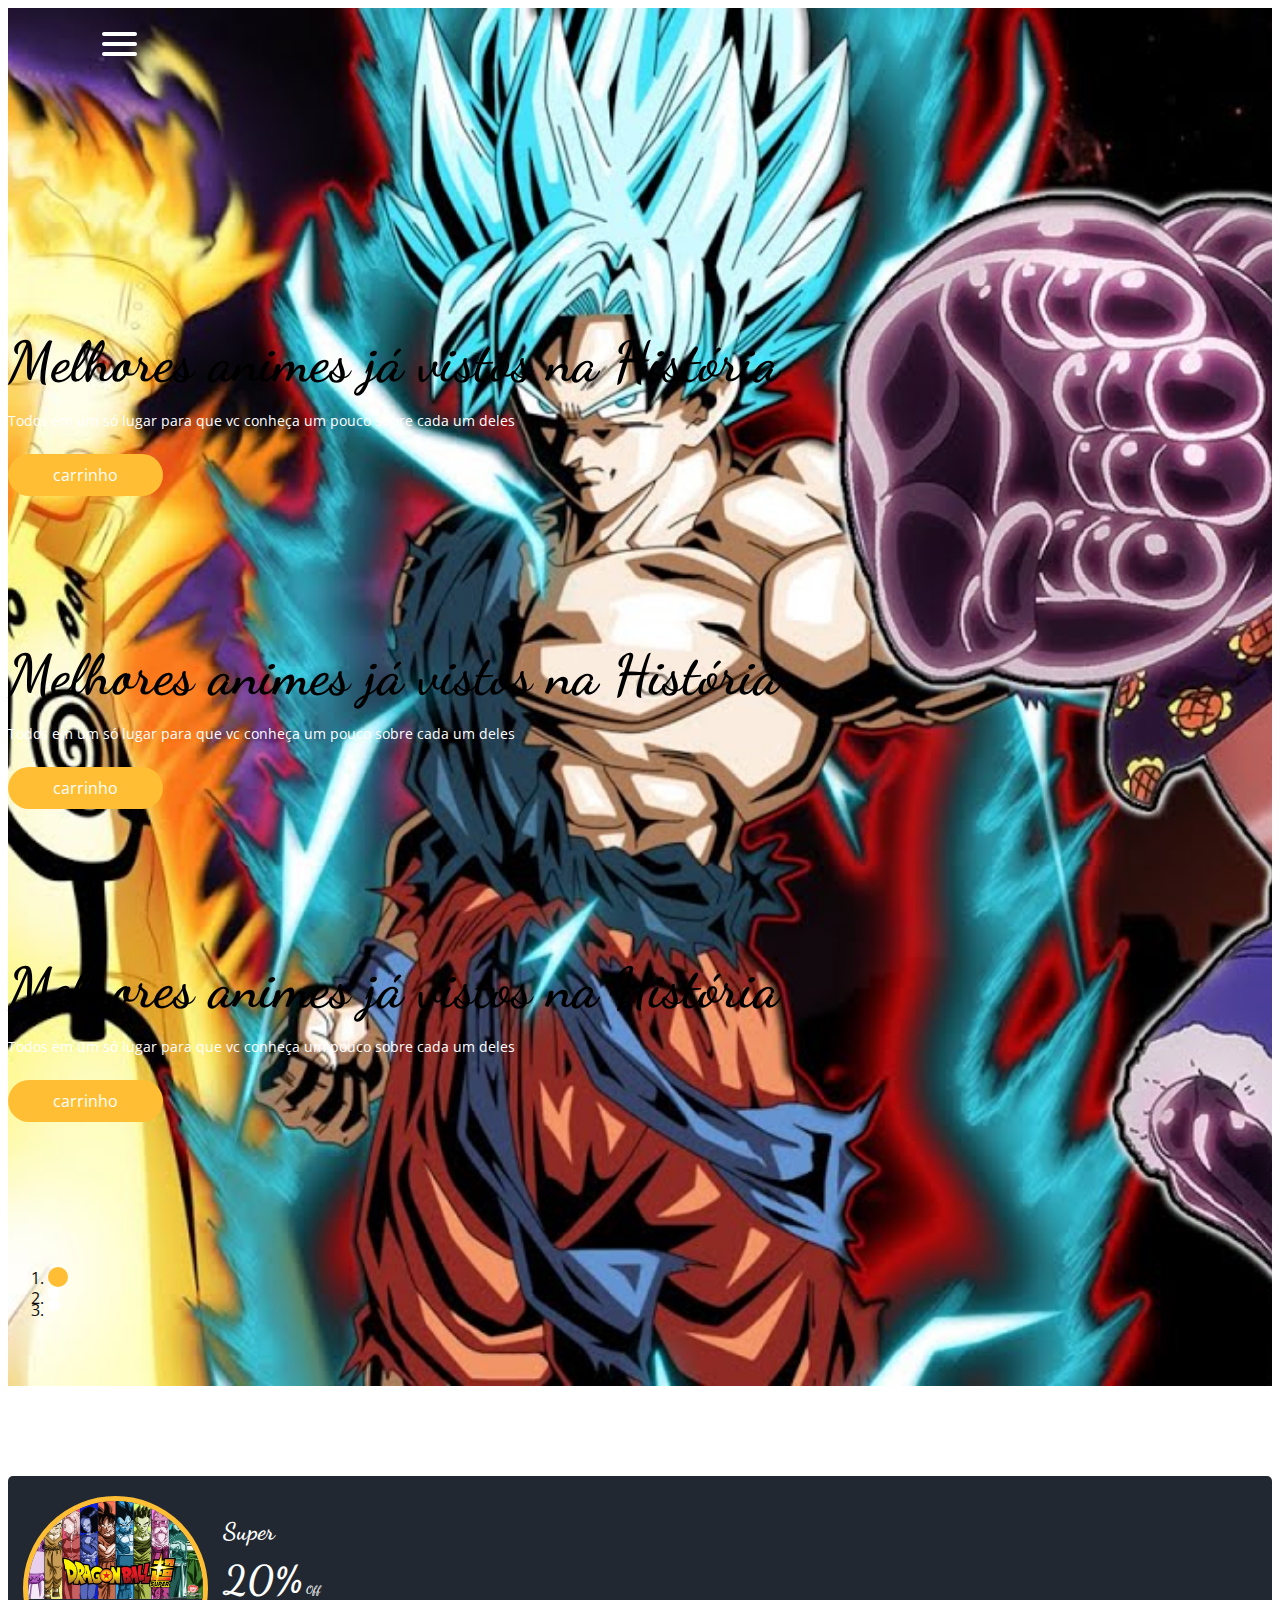
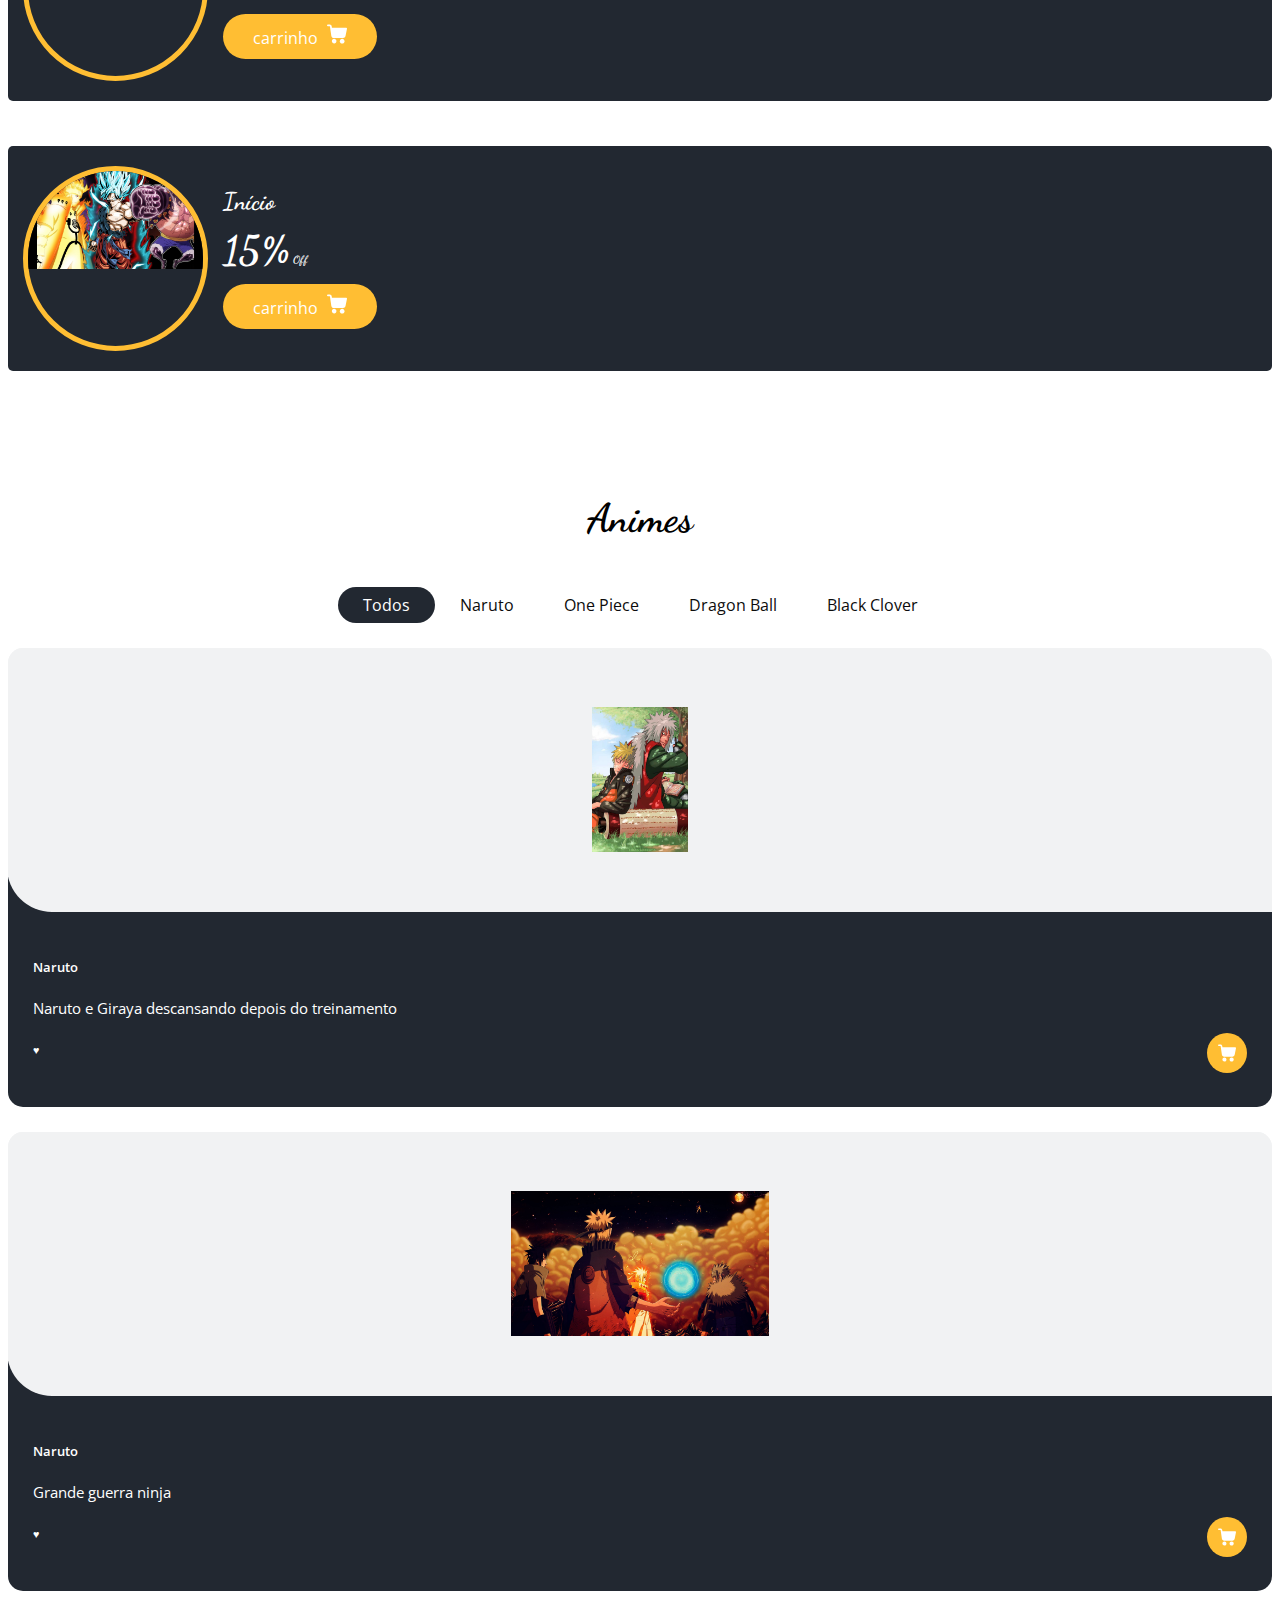
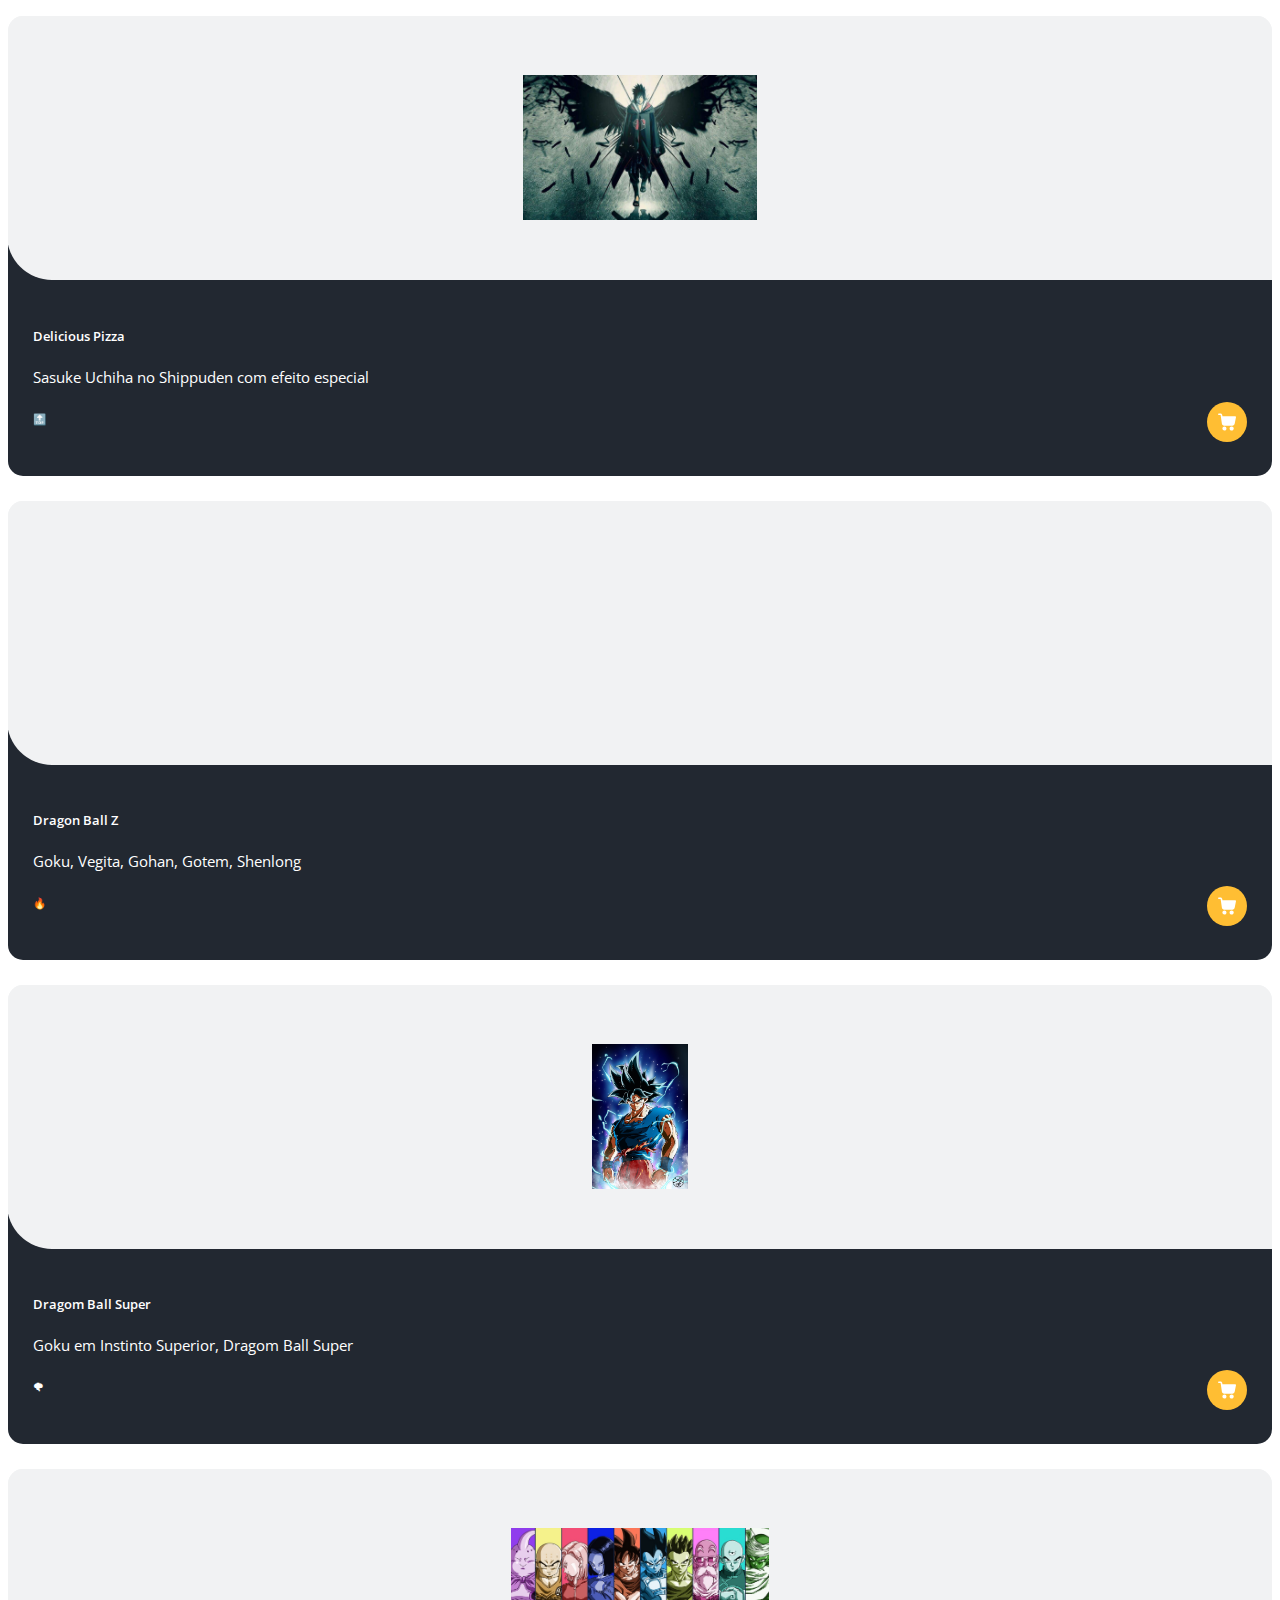
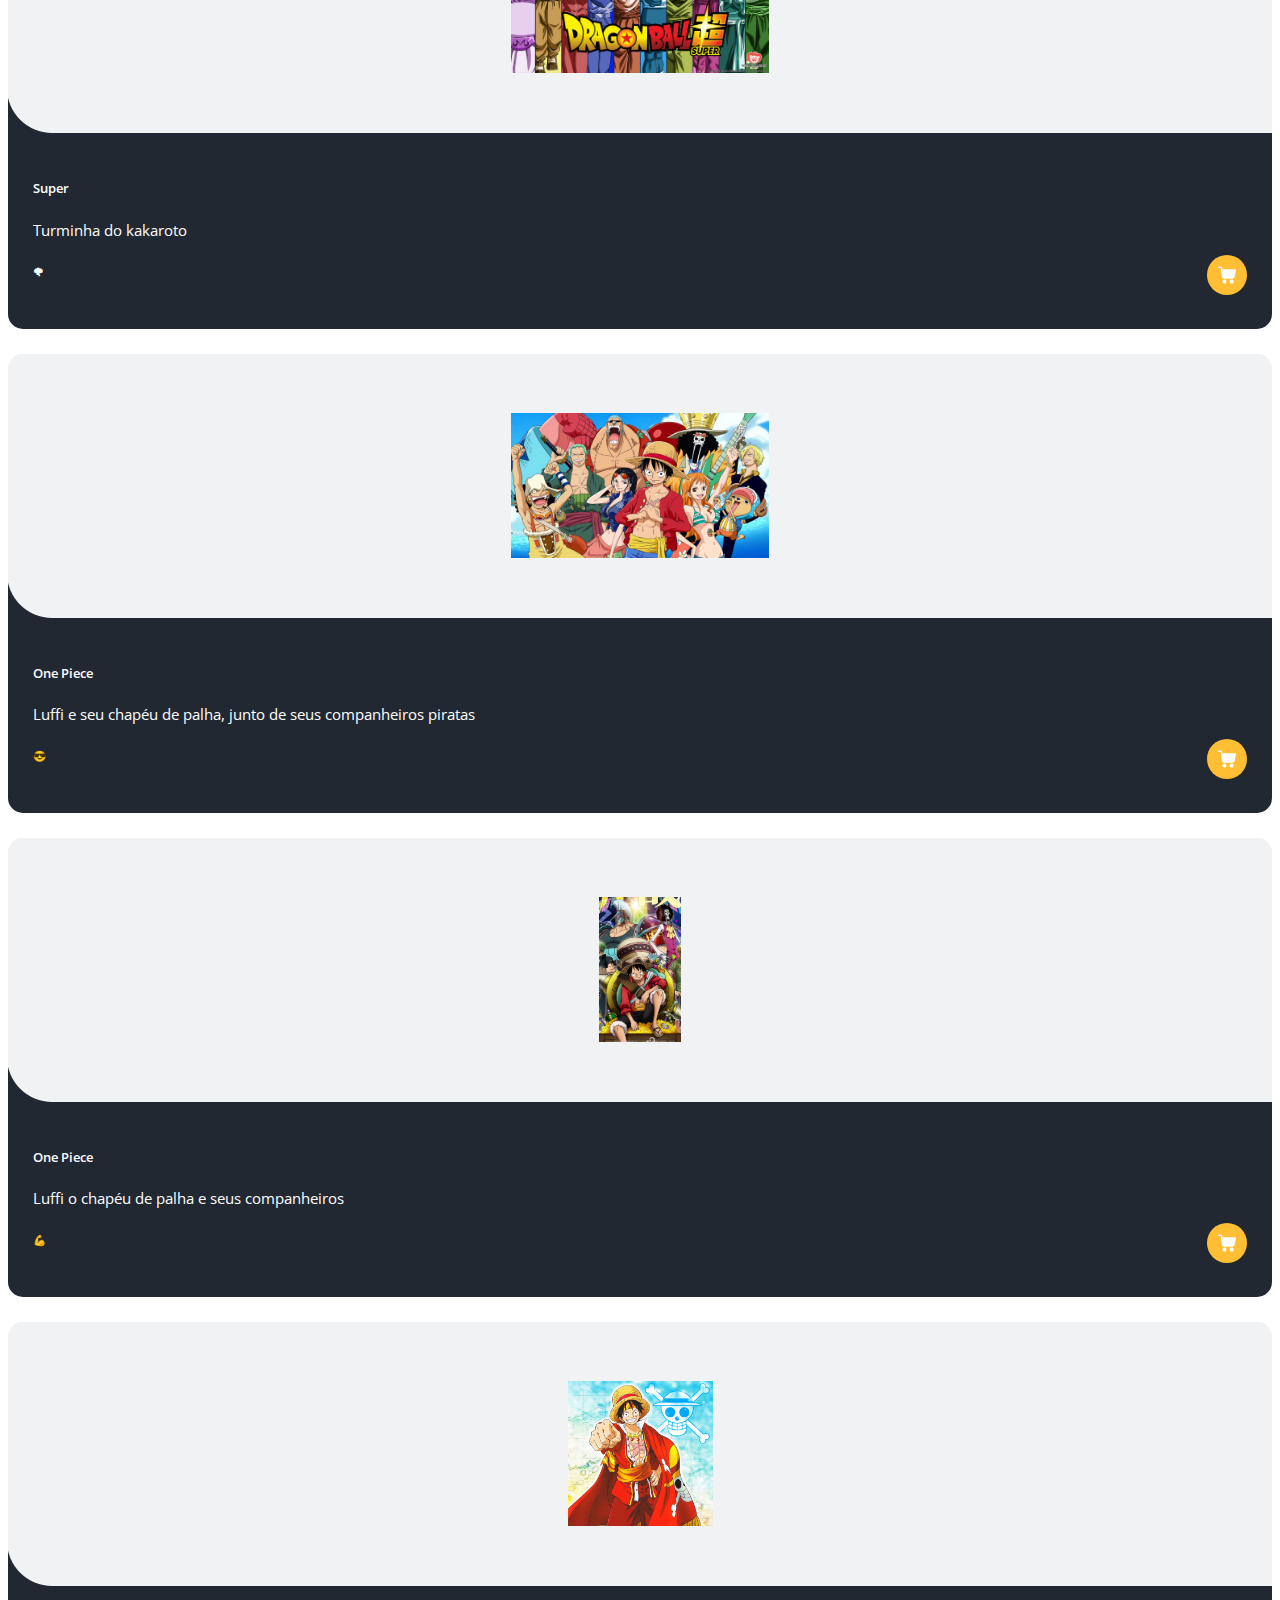
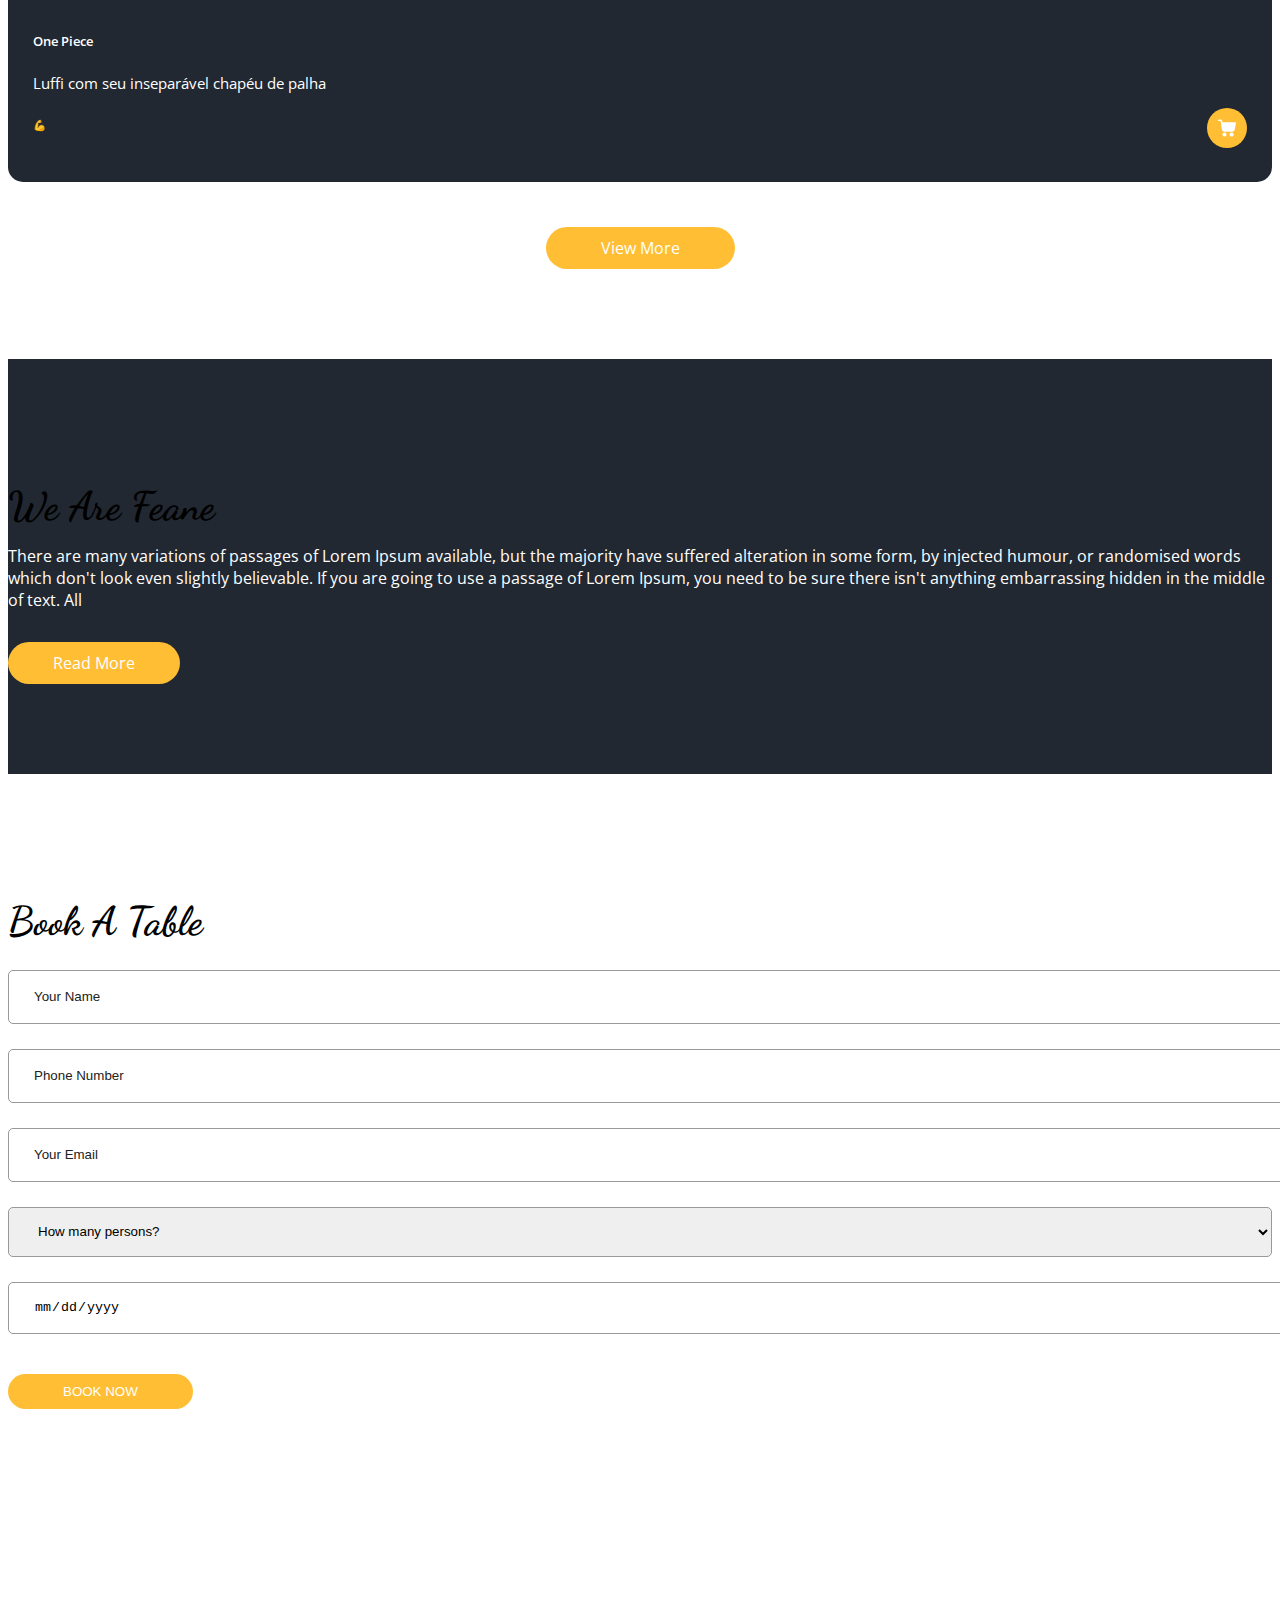
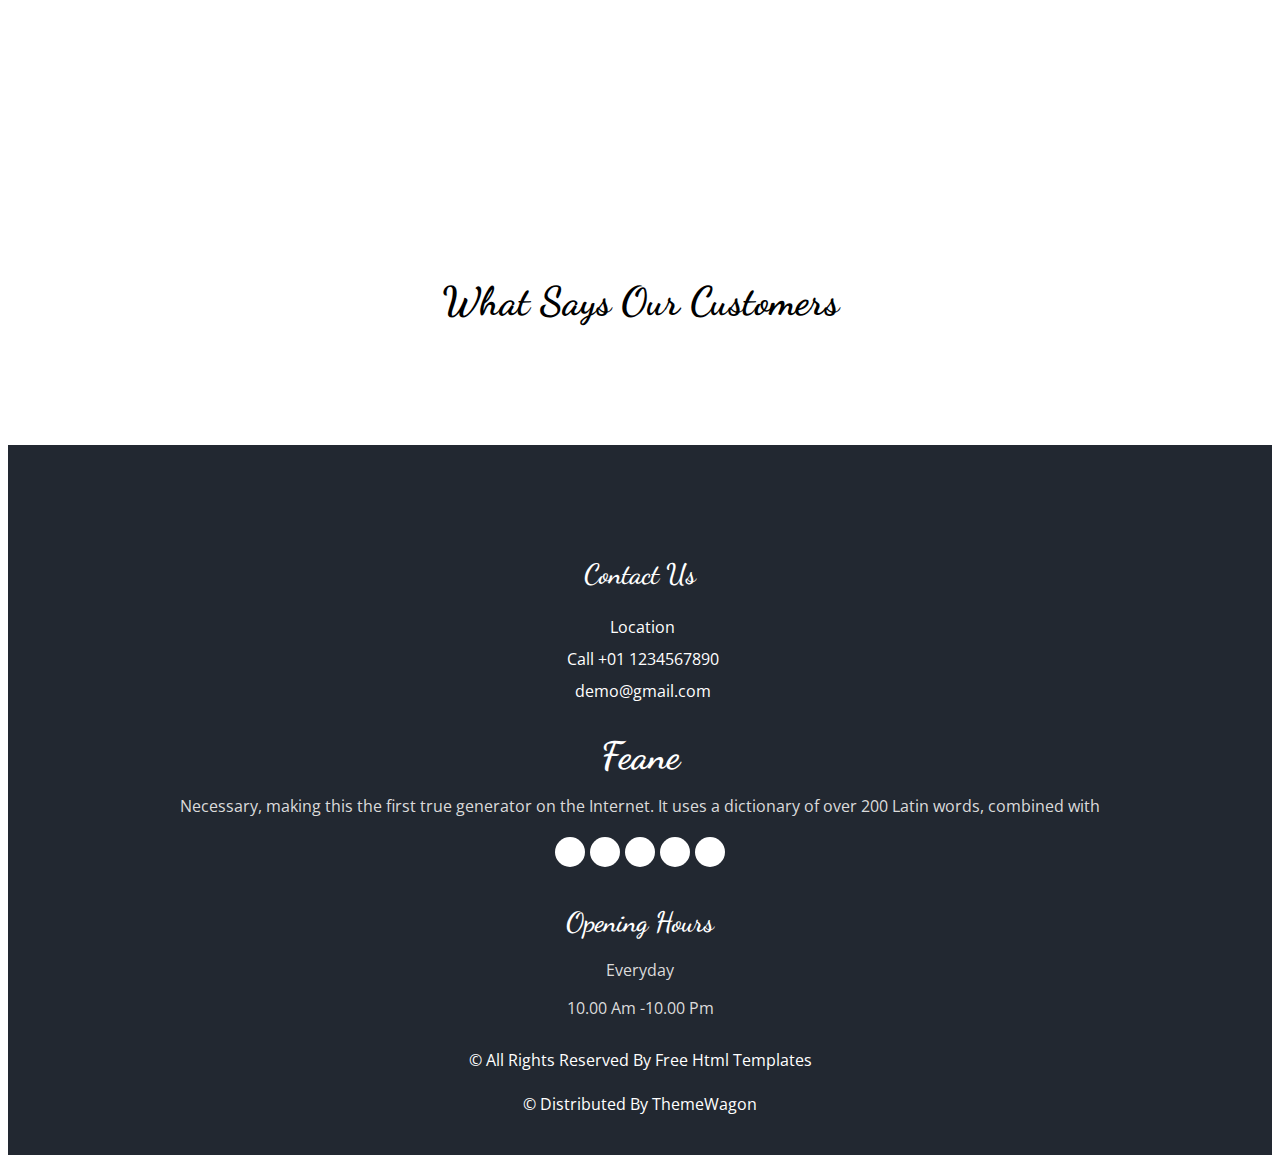
==== commit 7a8d18f7: "add fotos" ====
--- a/feane-1.0.0/index.html
+++ b/feane-1.0.0/index.html
@@ -11,7 +11,7 @@
   <meta name="keywords" content="" />
   <meta name="description" content="" />
   <meta name="author" content="" />
-  <link rel="shortcut icon" href="images/favicon.png" type="">
+  <link rel="shortcut icon" href="images/inicon.png" type="">
 
   <title> Animes </title>
 
@@ -36,7 +36,7 @@
 
   <div class="hero_area">
     <div class="bg-box">
-      <img src="images/an2.jpg" alt="">
+      <img src="images/inicial.jpg" alt="">
     </div>
     <!-- header section strats -->
     <header class="header_section">
@@ -58,13 +58,13 @@
                 <a class="nav-link" href="index.html">Home <span class="sr-only">(current)</span></a>
               </li>
               <li class="nav-item">
-                <a class="nav-link" href="menu.html">Dragon Ball</a>
+                <a class="nav-link" href="menu.html">Animes</a>
               </li>
               <li class="nav-item">
-                <a class="nav-link" href="about.html">Naruto</a>
+                <a class="nav-link" href="about.html">Sobre Nós</a>
               </li>
               <li class="nav-item">
-                <a class="nav-link" href="book.html">One Piece</a>
+                <a class="nav-link" href="book.html">Cadastro</a>
               </li>
             </ul>
             <div class="user_option">
@@ -131,7 +131,7 @@
                 </button>
               </form>
               <a href="" class="order_online">
-                Order Online
+                ...
               </a>
             </div>
           </div>
@@ -148,15 +148,17 @@
               <div class="row">
                 <div class="col-md-7 col-lg-6 ">
                   <div class="detail-box">
+                    <style></style>
                     <h1>
-                      Fast Food Restaurant
+                      Melhores animes já vistos na História 
                     </h1>
                     <p>
-                      Doloremque, itaque aperiam facilis rerum, commodi, temporibus sapiente ad mollitia laborum quam quisquam esse error unde. Tempora ex doloremque, labore, sunt repellat dolore, iste magni quos nihil ducimus libero ipsam.
+                      Todos em um só lugar para que vc conheça um pouco sobre cada um deles
                     </p>
+                  
                     <div class="btn-box">
                       <a href="" class="btn1">
-                        Order Now
+                        carrinho
                       </a>
                     </div>
                   </div>
@@ -170,14 +172,14 @@
                 <div class="col-md-7 col-lg-6 ">
                   <div class="detail-box">
                     <h1>
-                      Fast Food Restaurant
+                      Melhores animes já vistos na História
                     </h1>
                     <p>
-                      Doloremque, itaque aperiam facilis rerum, commodi, temporibus sapiente ad mollitia laborum quam quisquam esse error unde. Tempora ex doloremque, labore, sunt repellat dolore, iste magni quos nihil ducimus libero ipsam.
+                      Todos em um só lugar para que vc conheça um pouco sobre cada um deles
                     </p>
                     <div class="btn-box">
                       <a href="" class="btn1">
-                        Order Now
+                        carrinho
                       </a>
                     </div>
                   </div>
@@ -191,14 +193,14 @@
                 <div class="col-md-7 col-lg-6 ">
                   <div class="detail-box">
                     <h1>
-                      Fast Food Restaurant
+                      Melhores animes já vistos na História
                     </h1>
                     <p>
-                      Doloremque, itaque aperiam facilis rerum, commodi, temporibus sapiente ad mollitia laborum quam quisquam esse error unde. Tempora ex doloremque, labore, sunt repellat dolore, iste magni quos nihil ducimus libero ipsam.
+                      Todos em um só lugar para que vc conheça um pouco sobre cada um deles
                     </p>
                     <div class="btn-box">
                       <a href="" class="btn1">
-                        Order Now
+                        carrinho
                       </a>
                     </div>
                   </div>
@@ -229,17 +231,17 @@
           <div class="col-md-6  ">
             <div class="box ">
               <div class="img-box">
-                <img src="images/o1.jpg" alt="">
+                <img src="images/dbsuper.jpe" alt="">
               </div>
               <div class="detail-box">
                 <h5>
-                  Tasty Thursdays
+                  Super
                 </h5>
                 <h6>
                   <span>20%</span> Off
                 </h6>
                 <a href="">
-                  Order Now <svg version="1.1" id="Capa_1" xmlns="http://www.w3.org/2000/svg" xmlns:xlink="http://www.w3.org/1999/xlink" x="0px" y="0px" viewBox="0 0 456.029 456.029" style="enable-background:new 0 0 456.029 456.029;" xml:space="preserve">
+                  carrinho <svg version="1.1" id="Capa_1" xmlns="http://www.w3.org/2000/svg" xmlns:xlink="http://www.w3.org/1999/xlink" x="0px" y="0px" viewBox="0 0 456.029 456.029" style="enable-background:new 0 0 456.029 456.029;" xml:space="preserve">
                     <g>
                       <g>
                         <path d="M345.6,338.862c-29.184,0-53.248,23.552-53.248,53.248c0,29.184,23.552,53.248,53.248,53.248
@@ -298,17 +300,17 @@
           <div class="col-md-6  ">
             <div class="box ">
               <div class="img-box">
-                <img src="images/o2.jpg" alt="">
+                <img src="images/inicial.jpg" alt="">
               </div>
               <div class="detail-box">
                 <h5>
-                  Pizza Days
+                  Início
                 </h5>
                 <h6>
                   <span>15%</span> Off
                 </h6>
                 <a href="">
-                  Order Now <svg version="1.1" id="Capa_1" xmlns="http://www.w3.org/2000/svg" xmlns:xlink="http://www.w3.org/1999/xlink" x="0px" y="0px" viewBox="0 0 456.029 456.029" style="enable-background:new 0 0 456.029 456.029;" xml:space="preserve">
+                  carrinho <svg version="1.1" id="Capa_1" xmlns="http://www.w3.org/2000/svg" xmlns:xlink="http://www.w3.org/1999/xlink" x="0px" y="0px" viewBox="0 0 456.029 456.029" style="enable-background:new 0 0 456.029 456.029;" xml:space="preserve">
                     <g>
                       <g>
                         <path d="M345.6,338.862c-29.184,0-53.248,23.552-53.248,53.248c0,29.184,23.552,53.248,53.248,53.248
@@ -377,16 +379,16 @@
     <div class="container">
       <div class="heading_container heading_center">
         <h2>
-          Our Menu
+          Animes
         </h2>
       </div>
 
       <ul class="filters_menu">
-        <li class="active" data-filter="*">All</li>
-        <li data-filter=".burger">Burger</li>
-        <li data-filter=".pizza">Pizza</li>
-        <li data-filter=".pasta">Pasta</li>
-        <li data-filter=".fries">Fries</li>
+        <li class="active" data-filter="*">Todos</li>
+        <li data-filter=".burger">Naruto</li>
+        <li data-filter=".pizza">One Piece</li>
+        <li data-filter=".pasta">Dragon Ball</li>
+        <li data-filter=".fries">Black Clover</li>
       </ul>
 
       <div class="filters-content">
@@ -395,18 +397,170 @@
             <div class="box">
               <div>
                 <div class="img-box">
-                  <img src="images/f1.png" alt="">
+                  <img src="images/naruto.jpg" alt="">
+                </div>
+                <div class="detail-box">
+                  <h5>
+                    Naruto
+                  </h5>
+                  <p>
+                    Naruto e Giraya descansando depois do treinamento
+                  </p>
+                  <div class="options">
+                    <h6>
+                      &hearts;
+                    </h6>
+                    <a href="">
+                      <svg version="1.1" id="Capa_1" xmlns="http://www.w3.org/2000/svg" xmlns:xlink="http://www.w3.org/1999/xlink" x="0px" y="0px" viewBox="0 0 456.029 456.029" style="enable-background:new 0 0 456.029 456.029;" xml:space="preserve">
+                        <g>
+                          <g>
+                            <path d="M345.6,338.862c-29.184,0-53.248,23.552-53.248,53.248c0,29.184,23.552,53.248,53.248,53.248
+                         c29.184,0,53.248-23.552,53.248-53.248C398.336,362.926,374.784,338.862,345.6,338.862z" />
+                          </g>
+                        </g>
+                        <g>
+                          <g>
+                            <path d="M439.296,84.91c-1.024,0-2.56-0.512-4.096-0.512H112.64l-5.12-34.304C104.448,27.566,84.992,10.67,61.952,10.67H20.48
+                         C9.216,10.67,0,19.886,0,31.15c0,11.264,9.216,20.48,20.48,20.48h41.472c2.56,0,4.608,2.048,5.12,4.608l31.744,216.064
+                         c4.096,27.136,27.648,47.616,55.296,47.616h212.992c26.624,0,49.664-18.944,55.296-45.056l33.28-166.4
+                         C457.728,97.71,450.56,86.958,439.296,84.91z" />
+                          </g>
+                        </g>
+                        <g>
+                          <g>
+                            <path d="M215.04,389.55c-1.024-28.16-24.576-50.688-52.736-50.688c-29.696,1.536-52.224,26.112-51.2,55.296
+                         c1.024,28.16,24.064,50.688,52.224,50.688h1.024C193.536,443.31,216.576,418.734,215.04,389.55z" />
+                          </g>
+                        </g>
+                        <g>
+                        </g>
+                        <g>
+                        </g>
+                        <g>
+                        </g>
+                        <g>
+                        </g>
+                        <g>
+                        </g>
+                        <g>
+                        </g>
+                        <g>
+                        </g>
+                        <g>
+                        </g>
+                        <g>
+                        </g>
+                        <g>
+                        </g>
+                        <g>
+                        </g>
+                        <g>
+                        </g>
+                        <g>
+                        </g>
+                        <g>
+                        </g>
+                        <g>
+                        </g>
+                      </svg>
+                    </a>
+                  </div>
+                </div>
+              </div>
+            </div>
+          </div>
+          <div class="col-sm-6 col-lg-4 all burger">
+            <div class="box">
+              <div>
+                <div class="img-box">
+                  <img src="images/naruto2.jpg" alt="">
+                </div>
+                <div class="detail-box">
+                  <h5>
+                    Naruto
+                  </h5>
+                  <p>
+                    Grande guerra ninja
+                  </p>
+                  <div class="options">
+                    <h6>
+                      &hearts;
+                    </h6>
+                    <a href="">
+                      <svg version="1.1" id="Capa_1" xmlns="http://www.w3.org/2000/svg" xmlns:xlink="http://www.w3.org/1999/xlink" x="0px" y="0px" viewBox="0 0 456.029 456.029" style="enable-background:new 0 0 456.029 456.029;" xml:space="preserve">
+                        <g>
+                          <g>
+                            <path d="M345.6,338.862c-29.184,0-53.248,23.552-53.248,53.248c0,29.184,23.552,53.248,53.248,53.248
+                         c29.184,0,53.248-23.552,53.248-53.248C398.336,362.926,374.784,338.862,345.6,338.862z" />
+                          </g>
+                        </g>
+                        <g>
+                          <g>
+                            <path d="M439.296,84.91c-1.024,0-2.56-0.512-4.096-0.512H112.64l-5.12-34.304C104.448,27.566,84.992,10.67,61.952,10.67H20.48
+                         C9.216,10.67,0,19.886,0,31.15c0,11.264,9.216,20.48,20.48,20.48h41.472c2.56,0,4.608,2.048,5.12,4.608l31.744,216.064
+                         c4.096,27.136,27.648,47.616,55.296,47.616h212.992c26.624,0,49.664-18.944,55.296-45.056l33.28-166.4
+                         C457.728,97.71,450.56,86.958,439.296,84.91z" />
+                          </g>
+                        </g>
+                        <g>
+                          <g>
+                            <path d="M215.04,389.55c-1.024-28.16-24.576-50.688-52.736-50.688c-29.696,1.536-52.224,26.112-51.2,55.296
+                         c1.024,28.16,24.064,50.688,52.224,50.688h1.024C193.536,443.31,216.576,418.734,215.04,389.55z" />
+                          </g>
+                        </g>
+                        <g>
+                        </g>
+                        <g>
+                        </g>
+                        <g>
+                        </g>
+                        <g>
+                        </g>
+                        <g>
+                        </g>
+                        <g>
+                        </g>
+                        <g>
+                        </g>
+                        <g>
+                        </g>
+                        <g>
+                        </g>
+                        <g>
+                        </g>
+                        <g>
+                        </g>
+                        <g>
+                        </g>
+                        <g>
+                        </g>
+                        <g>
+                        </g>
+                        <g>
+                        </g>
+                      </svg>
+                    </a>
+                  </div>
+                </div>
+              </div>
+            </div>
+          </div>
+          <div class="col-sm-6 col-lg-4 all pizza">
+            <div class="box">
+              <div>
+                <div class="img-box">
+                  <img src="images/naruto5.jpg" alt="">
                 </div>
                 <div class="detail-box">
                   <h5>
                     Delicious Pizza
                   </h5>
                   <p>
-                    Veniam debitis quaerat officiis quasi cupiditate quo, quisquam velit, magnam voluptatem repellendus sed eaque
+                    Sasuke Uchiha no Shippuden com efeito especial 
                   </p>
                   <div class="options">
                     <h6>
-                      $20
+                      &#128285;
                     </h6>
                     <a href="">
                       <svg version="1.1" id="Capa_1" xmlns="http://www.w3.org/2000/svg" xmlns:xlink="http://www.w3.org/1999/xlink" x="0px" y="0px" viewBox="0 0 456.029 456.029" style="enable-background:new 0 0 456.029 456.029;" xml:space="preserve">
@@ -467,22 +621,250 @@
               </div>
             </div>
           </div>
+          <div class="col-sm-6 col-lg-4 all pasta">
+            <div class="box">
+              <div>
+                <div class="img-box">
+                  <img src="images/db.png" alt="">
+                </div>
+                <div class="detail-box">
+                  <h5>
+                    Dragon Ball Z
+                  </h5>
+                  <p>
+                    Goku, Vegita, Gohan, Gotem, Shenlong
+                  </p>
+                  <div class="options">
+                    <h6>
+                      &#128293;
+                    </h6>
+                    <a href="">
+                      <svg version="1.1" id="Capa_1" xmlns="http://www.w3.org/2000/svg" xmlns:xlink="http://www.w3.org/1999/xlink" x="0px" y="0px" viewBox="0 0 456.029 456.029" style="enable-background:new 0 0 456.029 456.029;" xml:space="preserve">
+                        <g>
+                          <g>
+                            <path d="M345.6,338.862c-29.184,0-53.248,23.552-53.248,53.248c0,29.184,23.552,53.248,53.248,53.248
+                         c29.184,0,53.248-23.552,53.248-53.248C398.336,362.926,374.784,338.862,345.6,338.862z" />
+                          </g>
+                        </g>
+                        <g>
+                          <g>
+                            <path d="M439.296,84.91c-1.024,0-2.56-0.512-4.096-0.512H112.64l-5.12-34.304C104.448,27.566,84.992,10.67,61.952,10.67H20.48
+                         C9.216,10.67,0,19.886,0,31.15c0,11.264,9.216,20.48,20.48,20.48h41.472c2.56,0,4.608,2.048,5.12,4.608l31.744,216.064
+                         c4.096,27.136,27.648,47.616,55.296,47.616h212.992c26.624,0,49.664-18.944,55.296-45.056l33.28-166.4
+                         C457.728,97.71,450.56,86.958,439.296,84.91z" />
+                          </g>
+                        </g>
+                        <g>
+                          <g>
+                            <path d="M215.04,389.55c-1.024-28.16-24.576-50.688-52.736-50.688c-29.696,1.536-52.224,26.112-51.2,55.296
+                         c1.024,28.16,24.064,50.688,52.224,50.688h1.024C193.536,443.31,216.576,418.734,215.04,389.55z" />
+                          </g>
+                        </g>
+                        <g>
+                        </g>
+                        <g>
+                        </g>
+                        <g>
+                        </g>
+                        <g>
+                        </g>
+                        <g>
+                        </g>
+                        <g>
+                        </g>
+                        <g>
+                        </g>
+                        <g>
+                        </g>
+                        <g>
+                        </g>
+                        <g>
+                        </g>
+                        <g>
+                        </g>
+                        <g>
+                        </g>
+                        <g>
+                        </g>
+                        <g>
+                        </g>
+                        <g>
+                        </g>
+                      </svg>
+                    </a>
+                  </div>
+                </div>
+              </div>
+            </div>
+          </div>
+          <div class="col-sm-6 col-lg-4 all fries">
+            <div class="box">
+              <div>
+                <div class="img-box">
+                  <img src="images/db1.jpg" alt="">
+                </div>
+                <div class="detail-box">
+                  <h5>
+                    Dragom Ball Super
+                  </h5>
+                  <p>
+                    Goku em Instinto Superior, Dragom Ball Super
+                  </p>
+                  <div class="options">
+                    <h6>
+                      &#127786;
+                    </h6>
+                    <a href="">
+                      <svg version="1.1" id="Capa_1" xmlns="http://www.w3.org/2000/svg" xmlns:xlink="http://www.w3.org/1999/xlink" x="0px" y="0px" viewBox="0 0 456.029 456.029" style="enable-background:new 0 0 456.029 456.029;" xml:space="preserve">
+                        <g>
+                          <g>
+                            <path d="M345.6,338.862c-29.184,0-53.248,23.552-53.248,53.248c0,29.184,23.552,53.248,53.248,53.248
+                         c29.184,0,53.248-23.552,53.248-53.248C398.336,362.926,374.784,338.862,345.6,338.862z" />
+                          </g>
+                        </g>
+                        <g>
+                          <g>
+                            <path d="M439.296,84.91c-1.024,0-2.56-0.512-4.096-0.512H112.64l-5.12-34.304C104.448,27.566,84.992,10.67,61.952,10.67H20.48
+                         C9.216,10.67,0,19.886,0,31.15c0,11.264,9.216,20.48,20.48,20.48h41.472c2.56,0,4.608,2.048,5.12,4.608l31.744,216.064
+                         c4.096,27.136,27.648,47.616,55.296,47.616h212.992c26.624,0,49.664-18.944,55.296-45.056l33.28-166.4
+                         C457.728,97.71,450.56,86.958,439.296,84.91z" />
+                          </g>
+                        </g>
+                        <g>
+                          <g>
+                            <path d="M215.04,389.55c-1.024-28.16-24.576-50.688-52.736-50.688c-29.696,1.536-52.224,26.112-51.2,55.296
+                         c1.024,28.16,24.064,50.688,52.224,50.688h1.024C193.536,443.31,216.576,418.734,215.04,389.55z" />
+                          </g>
+                        </g>
+                        <g>
+                        </g>
+                        <g>
+                        </g>
+                        <g>
+                        </g>
+                        <g>
+                        </g>
+                        <g>
+                        </g>
+                        <g>
+                        </g>
+                        <g>
+                        </g>
+                        <g>
+                        </g>
+                        <g>
+                        </g>
+                        <g>
+                        </g>
+                        <g>
+                        </g>
+                        <g>
+                        </g>
+                        <g>
+                        </g>
+                        <g>
+                        </g>
+                        <g>
+                        </g>
+                      </svg>
+                    </a>
+                  </div>
+                </div>
+              </div>
+            </div>
+          </div>
+          <div class="col-sm-6 col-lg-4 all pizza">
+            <div class="box">
+              <div>
+                <div class="img-box">
+                  <img src="images/dbsuper.jpe" alt="">
+                </div>
+                <div class="detail-box">
+                  <h5>
+                    Super
+                  </h5>
+                  <p>
+                    Turminha do kakaroto
+                  </p>
+                  <div class="options">
+                    <h6>
+                      &#127786;
+                    </h6>
+                    <a href="">
+                      <svg version="1.1" id="Capa_1" xmlns="http://www.w3.org/2000/svg" xmlns:xlink="http://www.w3.org/1999/xlink" x="0px" y="0px" viewBox="0 0 456.029 456.029" style="enable-background:new 0 0 456.029 456.029;" xml:space="preserve">
+                        <g>
+                          <g>
+                            <path d="M345.6,338.862c-29.184,0-53.248,23.552-53.248,53.248c0,29.184,23.552,53.248,53.248,53.248
+                         c29.184,0,53.248-23.552,53.248-53.248C398.336,362.926,374.784,338.862,345.6,338.862z" />
+                          </g>
+                        </g>
+                        <g>
+                          <g>
+                            <path d="M439.296,84.91c-1.024,0-2.56-0.512-4.096-0.512H112.64l-5.12-34.304C104.448,27.566,84.992,10.67,61.952,10.67H20.48
+                         C9.216,10.67,0,19.886,0,31.15c0,11.264,9.216,20.48,20.48,20.48h41.472c2.56,0,4.608,2.048,5.12,4.608l31.744,216.064
+                         c4.096,27.136,27.648,47.616,55.296,47.616h212.992c26.624,0,49.664-18.944,55.296-45.056l33.28-166.4
+                         C457.728,97.71,450.56,86.958,439.296,84.91z" />
+                          </g>
+                        </g>
+                        <g>
+                          <g>
+                            <path d="M215.04,389.55c-1.024-28.16-24.576-50.688-52.736-50.688c-29.696,1.536-52.224,26.112-51.2,55.296
+                         c1.024,28.16,24.064,50.688,52.224,50.688h1.024C193.536,443.31,216.576,418.734,215.04,389.55z" />
+                          </g>
+                        </g>
+                        <g>
+                        </g>
+                        <g>
+                        </g>
+                        <g>
+                        </g>
+                        <g>
+                        </g>
+                        <g>
+                        </g>
+                        <g>
+                        </g>
+                        <g>
+                        </g>
+                        <g>
+                        </g>
+                        <g>
+                        </g>
+                        <g>
+                        </g>
+                        <g>
+                        </g>
+                        <g>
+                        </g>
+                        <g>
+                        </g>
+                        <g>
+                        </g>
+                        <g>
+                        </g>
+                      </svg>
+                    </a>
+                  </div>
+                </div>
+              </div>
+            </div>
+          </div>
           <div class="col-sm-6 col-lg-4 all burger">
             <div class="box">
               <div>
                 <div class="img-box">
-                  <img src="images/f2.png" alt="">
+                  <img src="images/one.webp" alt="">
                 </div>
                 <div class="detail-box">
                   <h5>
-                    Delicious Burger
+                    One Piece
                   </h5>
                   <p>
-                    Veniam debitis quaerat officiis quasi cupiditate quo, quisquam velit, magnam voluptatem repellendus sed eaque
+                    Luffi e seu chapéu de palha, junto de seus companheiros piratas
                   </p>
                   <div class="options">
                     <h6>
-                      $15
+                      &#128526;
                     </h6>
                     <a href="">
                       <svg version="1.1" id="Capa_1" xmlns="http://www.w3.org/2000/svg" xmlns:xlink="http://www.w3.org/1999/xlink" x="0px" y="0px" viewBox="0 0 456.029 456.029" style="enable-background:new 0 0 456.029 456.029;" xml:space="preserve">
@@ -543,22 +925,22 @@
               </div>
             </div>
           </div>
-          <div class="col-sm-6 col-lg-4 all pizza">
+          <div class="col-sm-6 col-lg-4 all burger">
             <div class="box">
               <div>
                 <div class="img-box">
-                  <img src="images/f3.png" alt="">
+                  <img src="images/one1.webp" alt="">
                 </div>
                 <div class="detail-box">
                   <h5>
-                    Delicious Pizza
+                    One Piece
                   </h5>
                   <p>
-                    Veniam debitis quaerat officiis quasi cupiditate quo, quisquam velit, magnam voluptatem repellendus sed eaque
+                    Luffi o chapéu de palha e seus companheiros
                   </p>
                   <div class="options">
                     <h6>
-                      $17
+                      &#128170;
                     </h6>
                     <a href="">
                       <svg version="1.1" id="Capa_1" xmlns="http://www.w3.org/2000/svg" xmlns:xlink="http://www.w3.org/1999/xlink" x="0px" y="0px" viewBox="0 0 456.029 456.029" style="enable-background:new 0 0 456.029 456.029;" xml:space="preserve">
@@ -623,398 +1005,18 @@
             <div class="box">
               <div>
                 <div class="img-box">
-                  <img src="images/f4.png" alt="">
+                  <img src="images/one2.jpg" alt="">
                 </div>
                 <div class="detail-box">
                   <h5>
-                    Delicious Pasta
+                    One Piece
                   </h5>
                   <p>
-                    Veniam debitis quaerat officiis quasi cupiditate quo, quisquam velit, magnam voluptatem repellendus sed eaque
+                    Luffi com seu inseparável chapéu de palha
                   </p>
                   <div class="options">
                     <h6>
-                      $18
-                    </h6>
-                    <a href="">
-                      <svg version="1.1" id="Capa_1" xmlns="http://www.w3.org/2000/svg" xmlns:xlink="http://www.w3.org/1999/xlink" x="0px" y="0px" viewBox="0 0 456.029 456.029" style="enable-background:new 0 0 456.029 456.029;" xml:space="preserve">
-                        <g>
-                          <g>
-                            <path d="M345.6,338.862c-29.184,0-53.248,23.552-53.248,53.248c0,29.184,23.552,53.248,53.248,53.248
-                         c29.184,0,53.248-23.552,53.248-53.248C398.336,362.926,374.784,338.862,345.6,338.862z" />
-                          </g>
-                        </g>
-                        <g>
-                          <g>
-                            <path d="M439.296,84.91c-1.024,0-2.56-0.512-4.096-0.512H112.64l-5.12-34.304C104.448,27.566,84.992,10.67,61.952,10.67H20.48
-                         C9.216,10.67,0,19.886,0,31.15c0,11.264,9.216,20.48,20.48,20.48h41.472c2.56,0,4.608,2.048,5.12,4.608l31.744,216.064
-                         c4.096,27.136,27.648,47.616,55.296,47.616h212.992c26.624,0,49.664-18.944,55.296-45.056l33.28-166.4
-                         C457.728,97.71,450.56,86.958,439.296,84.91z" />
-                          </g>
-                        </g>
-                        <g>
-                          <g>
-                            <path d="M215.04,389.55c-1.024-28.16-24.576-50.688-52.736-50.688c-29.696,1.536-52.224,26.112-51.2,55.296
-                         c1.024,28.16,24.064,50.688,52.224,50.688h1.024C193.536,443.31,216.576,418.734,215.04,389.55z" />
-                          </g>
-                        </g>
-                        <g>
-                        </g>
-                        <g>
-                        </g>
-                        <g>
-                        </g>
-                        <g>
-                        </g>
-                        <g>
-                        </g>
-                        <g>
-                        </g>
-                        <g>
-                        </g>
-                        <g>
-                        </g>
-                        <g>
-                        </g>
-                        <g>
-                        </g>
-                        <g>
-                        </g>
-                        <g>
-                        </g>
-                        <g>
-                        </g>
-                        <g>
-                        </g>
-                        <g>
-                        </g>
-                      </svg>
-                    </a>
-                  </div>
-                </div>
-              </div>
-            </div>
-          </div>
-          <div class="col-sm-6 col-lg-4 all fries">
-            <div class="box">
-              <div>
-                <div class="img-box">
-                  <img src="images/f5.png" alt="">
-                </div>
-                <div class="detail-box">
-                  <h5>
-                    French Fries
-                  </h5>
-                  <p>
-                    Veniam debitis quaerat officiis quasi cupiditate quo, quisquam velit, magnam voluptatem repellendus sed eaque
-                  </p>
-                  <div class="options">
-                    <h6>
-                      $10
-                    </h6>
-                    <a href="">
-                      <svg version="1.1" id="Capa_1" xmlns="http://www.w3.org/2000/svg" xmlns:xlink="http://www.w3.org/1999/xlink" x="0px" y="0px" viewBox="0 0 456.029 456.029" style="enable-background:new 0 0 456.029 456.029;" xml:space="preserve">
-                        <g>
-                          <g>
-                            <path d="M345.6,338.862c-29.184,0-53.248,23.552-53.248,53.248c0,29.184,23.552,53.248,53.248,53.248
-                         c29.184,0,53.248-23.552,53.248-53.248C398.336,362.926,374.784,338.862,345.6,338.862z" />
-                          </g>
-                        </g>
-                        <g>
-                          <g>
-                            <path d="M439.296,84.91c-1.024,0-2.56-0.512-4.096-0.512H112.64l-5.12-34.304C104.448,27.566,84.992,10.67,61.952,10.67H20.48
-                         C9.216,10.67,0,19.886,0,31.15c0,11.264,9.216,20.48,20.48,20.48h41.472c2.56,0,4.608,2.048,5.12,4.608l31.744,216.064
-                         c4.096,27.136,27.648,47.616,55.296,47.616h212.992c26.624,0,49.664-18.944,55.296-45.056l33.28-166.4
-                         C457.728,97.71,450.56,86.958,439.296,84.91z" />
-                          </g>
-                        </g>
-                        <g>
-                          <g>
-                            <path d="M215.04,389.55c-1.024-28.16-24.576-50.688-52.736-50.688c-29.696,1.536-52.224,26.112-51.2,55.296
-                         c1.024,28.16,24.064,50.688,52.224,50.688h1.024C193.536,443.31,216.576,418.734,215.04,389.55z" />
-                          </g>
-                        </g>
-                        <g>
-                        </g>
-                        <g>
-                        </g>
-                        <g>
-                        </g>
-                        <g>
-                        </g>
-                        <g>
-                        </g>
-                        <g>
-                        </g>
-                        <g>
-                        </g>
-                        <g>
-                        </g>
-                        <g>
-                        </g>
-                        <g>
-                        </g>
-                        <g>
-                        </g>
-                        <g>
-                        </g>
-                        <g>
-                        </g>
-                        <g>
-                        </g>
-                        <g>
-                        </g>
-                      </svg>
-                    </a>
-                  </div>
-                </div>
-              </div>
-            </div>
-          </div>
-          <div class="col-sm-6 col-lg-4 all pizza">
-            <div class="box">
-              <div>
-                <div class="img-box">
-                  <img src="images/f6.png" alt="">
-                </div>
-                <div class="detail-box">
-                  <h5>
-                    Delicious Pizza
-                  </h5>
-                  <p>
-                    Veniam debitis quaerat officiis quasi cupiditate quo, quisquam velit, magnam voluptatem repellendus sed eaque
-                  </p>
-                  <div class="options">
-                    <h6>
-                      $15
-                    </h6>
-                    <a href="">
-                      <svg version="1.1" id="Capa_1" xmlns="http://www.w3.org/2000/svg" xmlns:xlink="http://www.w3.org/1999/xlink" x="0px" y="0px" viewBox="0 0 456.029 456.029" style="enable-background:new 0 0 456.029 456.029;" xml:space="preserve">
-                        <g>
-                          <g>
-                            <path d="M345.6,338.862c-29.184,0-53.248,23.552-53.248,53.248c0,29.184,23.552,53.248,53.248,53.248
-                         c29.184,0,53.248-23.552,53.248-53.248C398.336,362.926,374.784,338.862,345.6,338.862z" />
-                          </g>
-                        </g>
-                        <g>
-                          <g>
-                            <path d="M439.296,84.91c-1.024,0-2.56-0.512-4.096-0.512H112.64l-5.12-34.304C104.448,27.566,84.992,10.67,61.952,10.67H20.48
-                         C9.216,10.67,0,19.886,0,31.15c0,11.264,9.216,20.48,20.48,20.48h41.472c2.56,0,4.608,2.048,5.12,4.608l31.744,216.064
-                         c4.096,27.136,27.648,47.616,55.296,47.616h212.992c26.624,0,49.664-18.944,55.296-45.056l33.28-166.4
-                         C457.728,97.71,450.56,86.958,439.296,84.91z" />
-                          </g>
-                        </g>
-                        <g>
-                          <g>
-                            <path d="M215.04,389.55c-1.024-28.16-24.576-50.688-52.736-50.688c-29.696,1.536-52.224,26.112-51.2,55.296
-                         c1.024,28.16,24.064,50.688,52.224,50.688h1.024C193.536,443.31,216.576,418.734,215.04,389.55z" />
-                          </g>
-                        </g>
-                        <g>
-                        </g>
-                        <g>
-                        </g>
-                        <g>
-                        </g>
-                        <g>
-                        </g>
-                        <g>
-                        </g>
-                        <g>
-                        </g>
-                        <g>
-                        </g>
-                        <g>
-                        </g>
-                        <g>
-                        </g>
-                        <g>
-                        </g>
-                        <g>
-                        </g>
-                        <g>
-                        </g>
-                        <g>
-                        </g>
-                        <g>
-                        </g>
-                        <g>
-                        </g>
-                      </svg>
-                    </a>
-                  </div>
-                </div>
-              </div>
-            </div>
-          </div>
-          <div class="col-sm-6 col-lg-4 all burger">
-            <div class="box">
-              <div>
-                <div class="img-box">
-                  <img src="images/f7.png" alt="">
-                </div>
-                <div class="detail-box">
-                  <h5>
-                    Tasty Burger
-                  </h5>
-                  <p>
-                    Veniam debitis quaerat officiis quasi cupiditate quo, quisquam velit, magnam voluptatem repellendus sed eaque
-                  </p>
-                  <div class="options">
-                    <h6>
-                      $12
-                    </h6>
-                    <a href="">
-                      <svg version="1.1" id="Capa_1" xmlns="http://www.w3.org/2000/svg" xmlns:xlink="http://www.w3.org/1999/xlink" x="0px" y="0px" viewBox="0 0 456.029 456.029" style="enable-background:new 0 0 456.029 456.029;" xml:space="preserve">
-                        <g>
-                          <g>
-                            <path d="M345.6,338.862c-29.184,0-53.248,23.552-53.248,53.248c0,29.184,23.552,53.248,53.248,53.248
-                         c29.184,0,53.248-23.552,53.248-53.248C398.336,362.926,374.784,338.862,345.6,338.862z" />
-                          </g>
-                        </g>
-                        <g>
-                          <g>
-                            <path d="M439.296,84.91c-1.024,0-2.56-0.512-4.096-0.512H112.64l-5.12-34.304C104.448,27.566,84.992,10.67,61.952,10.67H20.48
-                         C9.216,10.67,0,19.886,0,31.15c0,11.264,9.216,20.48,20.48,20.48h41.472c2.56,0,4.608,2.048,5.12,4.608l31.744,216.064
-                         c4.096,27.136,27.648,47.616,55.296,47.616h212.992c26.624,0,49.664-18.944,55.296-45.056l33.28-166.4
-                         C457.728,97.71,450.56,86.958,439.296,84.91z" />
-                          </g>
-                        </g>
-                        <g>
-                          <g>
-                            <path d="M215.04,389.55c-1.024-28.16-24.576-50.688-52.736-50.688c-29.696,1.536-52.224,26.112-51.2,55.296
-                         c1.024,28.16,24.064,50.688,52.224,50.688h1.024C193.536,443.31,216.576,418.734,215.04,389.55z" />
-                          </g>
-                        </g>
-                        <g>
-                        </g>
-                        <g>
-                        </g>
-                        <g>
-                        </g>
-                        <g>
-                        </g>
-                        <g>
-                        </g>
-                        <g>
-                        </g>
-                        <g>
-                        </g>
-                        <g>
-                        </g>
-                        <g>
-                        </g>
-                        <g>
-                        </g>
-                        <g>
-                        </g>
-                        <g>
-                        </g>
-                        <g>
-                        </g>
-                        <g>
-                        </g>
-                        <g>
-                        </g>
-                      </svg>
-                    </a>
-                  </div>
-                </div>
-              </div>
-            </div>
-          </div>
-          <div class="col-sm-6 col-lg-4 all burger">
-            <div class="box">
-              <div>
-                <div class="img-box">
-                  <img src="images/f8.png" alt="">
-                </div>
-                <div class="detail-box">
-                  <h5>
-                    Tasty Burger
-                  </h5>
-                  <p>
-                    Veniam debitis quaerat officiis quasi cupiditate quo, quisquam velit, magnam voluptatem repellendus sed eaque
-                  </p>
-                  <div class="options">
-                    <h6>
-                      $14
-                    </h6>
-                    <a href="">
-                      <svg version="1.1" id="Capa_1" xmlns="http://www.w3.org/2000/svg" xmlns:xlink="http://www.w3.org/1999/xlink" x="0px" y="0px" viewBox="0 0 456.029 456.029" style="enable-background:new 0 0 456.029 456.029;" xml:space="preserve">
-                        <g>
-                          <g>
-                            <path d="M345.6,338.862c-29.184,0-53.248,23.552-53.248,53.248c0,29.184,23.552,53.248,53.248,53.248
-                         c29.184,0,53.248-23.552,53.248-53.248C398.336,362.926,374.784,338.862,345.6,338.862z" />
-                          </g>
-                        </g>
-                        <g>
-                          <g>
-                            <path d="M439.296,84.91c-1.024,0-2.56-0.512-4.096-0.512H112.64l-5.12-34.304C104.448,27.566,84.992,10.67,61.952,10.67H20.48
-                         C9.216,10.67,0,19.886,0,31.15c0,11.264,9.216,20.48,20.48,20.48h41.472c2.56,0,4.608,2.048,5.12,4.608l31.744,216.064
-                         c4.096,27.136,27.648,47.616,55.296,47.616h212.992c26.624,0,49.664-18.944,55.296-45.056l33.28-166.4
-                         C457.728,97.71,450.56,86.958,439.296,84.91z" />
-                          </g>
-                        </g>
-                        <g>
-                          <g>
-                            <path d="M215.04,389.55c-1.024-28.16-24.576-50.688-52.736-50.688c-29.696,1.536-52.224,26.112-51.2,55.296
-                         c1.024,28.16,24.064,50.688,52.224,50.688h1.024C193.536,443.31,216.576,418.734,215.04,389.55z" />
-                          </g>
-                        </g>
-                        <g>
-                        </g>
-                        <g>
-                        </g>
-                        <g>
-                        </g>
-                        <g>
-                        </g>
-                        <g>
-                        </g>
-                        <g>
-                        </g>
-                        <g>
-                        </g>
-                        <g>
-                        </g>
-                        <g>
-                        </g>
-                        <g>
-                        </g>
-                        <g>
-                        </g>
-                        <g>
-                        </g>
-                        <g>
-                        </g>
-                        <g>
-                        </g>
-                        <g>
-                        </g>
-                      </svg>
-                    </a>
-                  </div>
-                </div>
-              </div>
-            </div>
-          </div>
-          <div class="col-sm-6 col-lg-4 all pasta">
-            <div class="box">
-              <div>
-                <div class="img-box">
-                  <img src="images/f9.png" alt="">
-                </div>
-                <div class="detail-box">
-                  <h5>
-                    Delicious Pasta
-                  </h5>
-                  <p>
-                    Veniam debitis quaerat officiis quasi cupiditate quo, quisquam velit, magnam voluptatem repellendus sed eaque
-                  </p>
-                  <div class="options">
-                    <h6>
-                      $10
+                      &#128170;
                     </h6>
                     <a href="">
                       <svg version="1.1" id="Capa_1" xmlns="http://www.w3.org/2000/svg" xmlns:xlink="http://www.w3.org/1999/xlink" x="0px" y="0px" viewBox="0 0 456.029 456.029" style="enable-background:new 0 0 456.029 456.029;" xml:space="preserve">
--- a/feane-1.0.0/css/style.css
+++ b/feane-1.0.0/css/style.css
@@ -0,0 +1,1008 @@
+@import url("https://fonts.googleapis.com/css2?family=Dancing+Script:wght@400;500;600;700&family=Open+Sans:wght@400;600;700&display=swap");
+body {
+  font-family: "Open Sans", sans-serif;
+  color: #0c0c0c;
+  background-color: #ffffff;
+  overflow-x: hidden;
+}
+
+.layout_padding {
+  padding: 90px 0;
+}
+
+.layout_padding2 {
+  padding: 75px 0;
+}
+
+.layout_padding2-top {
+  padding-top: 75px;
+}
+
+.layout_padding2-bottom {
+  padding-bottom: 75px;
+}
+
+.layout_padding-top {
+  padding-top: 90px;
+}
+
+.layout_padding-bottom {
+  padding-bottom: 90px;
+}
+
+h1,
+h2 {
+  font-family: 'Dancing Script', cursive;
+  color: #000000;
+}
+
+.heading_container {
+  display: -webkit-box;
+  display: -ms-flexbox;
+  display: flex;
+  -webkit-box-orient: vertical;
+  -webkit-box-direction: normal;
+      -ms-flex-direction: column;
+          flex-direction: column;
+  -webkit-box-align: start;
+      -ms-flex-align: start;
+          align-items: flex-start;
+}
+
+.heading_container h2 {
+  position: relative;
+  margin-bottom: 0;
+  font-size: 2.5rem;
+  font-weight: bold;
+}
+
+.heading_container h2 span {
+  color: #ffbe33;
+}
+
+.heading_container p {
+  margin-top: 10px;
+  margin-bottom: 0;
+}
+
+.heading_container.heading_center {
+  -webkit-box-align: center;
+      -ms-flex-align: center;
+          align-items: center;
+  text-align: center;
+}
+
+a,
+a:hover,
+a:focus {
+  text-decoration: none;
+}
+
+a:hover,
+a:focus {
+  color: initial;
+}
+
+.btn,
+.btn:focus {
+  outline: none !important;
+  -webkit-box-shadow: none;
+          box-shadow: none;
+}
+
+/*header section*/
+.hero_area {
+  position: relative;
+  min-height: 100vh;
+  display: -webkit-box;
+  display: -ms-flexbox;
+  display: flex;
+  -webkit-box-orient: vertical;
+  -webkit-box-direction: normal;
+      -ms-flex-direction: column;
+          flex-direction: column;
+}
+
+.bg-box {
+  position: absolute;
+  top: 0;
+  left: 0;
+  width: 100%;
+  height: 100%;
+}
+
+.bg-box img {
+  width: 100%;
+  height: 100%;
+  -o-object-fit: cover;
+     object-fit: cover;
+}
+
+.sub_page .hero_area {
+  min-height: auto;
+}
+
+.sub_page .hero_area .bg-box {
+  position: absolute;
+  top: 0;
+  left: 0;
+  width: 100%;
+  height: 100%;
+}
+
+.sub_page .hero_area .bg-box img {
+  width: 100%;
+  height: 100%;
+  -o-object-fit: cover;
+     object-fit: cover;
+  -o-object-position: right top;
+     object-position: right top;
+}
+
+.header_section {
+  padding: 15px 0;
+}
+
+.header_section .container-fluid {
+  padding-right: 25px;
+  padding-left: 25px;
+}
+
+.navbar-brand {
+  font-family: 'Dancing Script', cursive;
+}
+
+.navbar-brand span {
+  font-weight: bold;
+  font-size: 32px;
+  color: #ffffff;
+}
+
+.custom_nav-container {
+  padding: 0;
+}
+
+.custom_nav-container .navbar-nav {
+  padding-left: 18%;
+}
+
+.custom_nav-container .navbar-nav .nav-item .nav-link {
+  padding: 5px 20px;
+  color: #ffffff;
+  text-align: center;
+  text-transform: uppercase;
+  border-radius: 5px;
+  -webkit-transition: all 0.3s;
+  transition: all 0.3s;
+}
+
+.custom_nav-container .navbar-nav .nav-item:hover .nav-link, .custom_nav-container .navbar-nav .nav-item.active .nav-link {
+  color: #ffbe33;
+}
+
+.custom_nav-container .nav_search-btn {
+  width: auto;
+  height: auto;
+  padding: 0;
+  border: none;
+  color: #ffffff;
+  margin: 0 10px;
+}
+
+.custom_nav-container .nav_search-btn:hover {
+  color: #ffbe33;
+}
+
+.user_option {
+  display: -webkit-box;
+  display: -ms-flexbox;
+  display: flex;
+  -webkit-box-align: center;
+      -ms-flex-align: center;
+          align-items: center;
+}
+
+.user_option a {
+  margin: 0 10px;
+}
+
+.user_option .user_link {
+  color: #ffffff;
+}
+
+.user_option .user_link:hover {
+  color: #ffbe33;
+}
+
+.user_option .cart_link {
+  display: -webkit-box;
+  display: -ms-flexbox;
+  display: flex;
+  -webkit-box-pack: center;
+      -ms-flex-pack: center;
+          justify-content: center;
+  -webkit-box-align: center;
+      -ms-flex-align: center;
+          align-items: center;
+}
+
+.user_option .cart_link svg {
+  width: 17px;
+  height: auto;
+  fill: #ffffff;
+  margin-bottom: 2px;
+}
+
+.user_option .cart_link:hover svg {
+  fill: #ffbe33;
+}
+
+.user_option .order_online {
+  display: inline-block;
+  padding: 8px 30px;
+  background-color: #ffbe33;
+  color: #ffffff;
+  border-radius: 45px;
+  -webkit-transition: all 0.3s;
+  transition: all 0.3s;
+  border: none;
+}
+
+.user_option .order_online:hover {
+  background-color: #e69c00;
+}
+
+.custom_nav-container .navbar-toggler {
+  outline: none;
+}
+
+.custom_nav-container .navbar-toggler {
+  padding: 0;
+  width: 37px;
+  height: 42px;
+  -webkit-transition: all 0.3s;
+  transition: all 0.3s;
+}
+
+.custom_nav-container .navbar-toggler span {
+  display: block;
+  width: 35px;
+  height: 4px;
+  background-color: #ffffff;
+  margin: 7px 0;
+  -webkit-transition: all 0.3s;
+  transition: all 0.3s;
+  position: relative;
+  border-radius: 5px;
+  transition: all 0.3s;
+}
+
+.custom_nav-container .navbar-toggler span::before, .custom_nav-container .navbar-toggler span::after {
+  content: "";
+  position: absolute;
+  left: 0;
+  height: 100%;
+  width: 100%;
+  background-color: #ffffff;
+  top: -10px;
+  border-radius: 5px;
+  -webkit-transition: all 0.3s;
+  transition: all 0.3s;
+}
+
+.custom_nav-container .navbar-toggler span::after {
+  top: 10px;
+}
+
+.custom_nav-container .navbar-toggler[aria-expanded="true"] {
+  -webkit-transform: rotate(360deg);
+          transform: rotate(360deg);
+}
+
+.custom_nav-container .navbar-toggler[aria-expanded="true"] span {
+  -webkit-transform: rotate(45deg);
+          transform: rotate(45deg);
+}
+
+.custom_nav-container .navbar-toggler[aria-expanded="true"] span::before, .custom_nav-container .navbar-toggler[aria-expanded="true"] span::after {
+  -webkit-transform: rotate(90deg);
+          transform: rotate(90deg);
+  top: 0;
+}
+
+/*end header section*/
+/* slider section */
+.slider_section {
+  -webkit-box-flex: 1;
+      -ms-flex: 1;
+          flex: 1;
+  display: -webkit-box;
+  display: -ms-flexbox;
+  display: flex;
+  -webkit-box-align: center;
+      -ms-flex-align: center;
+          align-items: center;
+  position: relative;
+  padding: 45px 0 75px 0;
+}
+
+.slider_section .row {
+  -webkit-box-align: center;
+      -ms-flex-align: center;
+          align-items: center;
+}
+
+.slider_section #customCarousel1 {
+  width: 100%;
+  position: unset;
+}
+
+.slider_section .detail-box {
+  color: #ffffff;
+  margin-bottom: 145px;
+}
+
+.slider_section .detail-box h1 {
+  font-size: 3.5rem;
+  font-weight: bold;
+  margin-bottom: 15px;
+}
+
+.slider_section .detail-box p {
+  font-size: 14px;
+}
+
+.slider_section .detail-box a {
+  display: inline-block;
+  padding: 10px 45px;
+  background-color: #ffbe33;
+  color: #ffffff;
+  border-radius: 45px;
+  -webkit-transition: all 0.3s;
+  transition: all 0.3s;
+  border: none;
+  margin-top: 10px;
+}
+
+.slider_section .detail-box a:hover {
+  background-color: #e69c00;
+}
+
+.slider_section .img-box img {
+  width: 100%;
+}
+
+.slider_section .carousel-indicators {
+  position: unset;
+  margin: 0;
+  -webkit-box-pack: start;
+      -ms-flex-pack: start;
+          justify-content: flex-start;
+  -webkit-box-align: center;
+      -ms-flex-align: center;
+          align-items: center;
+}
+
+.slider_section .carousel-indicators li {
+  background-color: #ffffff;
+  width: 12px;
+  height: 12px;
+  border-radius: 100%;
+  opacity: 1;
+}
+
+.slider_section .carousel-indicators li.active {
+  width: 20px;
+  height: 20px;
+  background-color: #ffbe33;
+}
+
+.offer_section {
+  position: relative;
+  padding-top: 45px;
+}
+
+.offer_section .box {
+  display: -webkit-box;
+  display: -ms-flexbox;
+  display: flex;
+  -webkit-box-align: center;
+      -ms-flex-align: center;
+          align-items: center;
+  margin-top: 45px;
+  border-radius: 5px;
+  padding: 20px 15px;
+  background-color: #222831;
+  color: #ffffff;
+}
+
+.offer_section .box .img-box {
+  width: 175px;
+  min-width: 175px;
+  height: 175px;
+  margin-right: 15px;
+  position: relative;
+  -webkit-transition: all 0.1 0.5s;
+  transition: all 0.1 0.5s;
+  border-radius: 100%;
+  border: 5px solid #ffbe33;
+  overflow: hidden;
+}
+
+.offer_section .box .img-box img {
+  width: 100%;
+  -webkit-transition: all .2s;
+  transition: all .2s;
+}
+
+.offer_section .box .detail-box h5 {
+  font-family: 'Dancing Script', cursive;
+  font-size: 24px;
+  margin: 0;
+}
+
+.offer_section .box .detail-box h6 {
+  font-family: 'Dancing Script', cursive;
+  margin: 10px 0;
+}
+
+.offer_section .box .detail-box h6 span {
+  font-size: 2.5rem;
+  font-weight: bold;
+}
+
+.offer_section .box .detail-box a {
+  display: inline-block;
+  padding: 10px 30px;
+  background-color: #ffbe33;
+  color: #ffffff;
+  border-radius: 45px;
+  -webkit-transition: all 0.3s;
+  transition: all 0.3s;
+  border: none;
+}
+
+.offer_section .box .detail-box a:hover {
+  background-color: #e69c00;
+}
+
+.offer_section .box .detail-box a svg {
+  width: 20px;
+  height: auto;
+  margin-left: 5px;
+  fill: #ffffff;
+}
+
+.offer_section .box:hover .img-box img {
+  -webkit-transform: scale(1.1);
+          transform: scale(1.1);
+}
+
+.food_section .filters_menu {
+  padding: 0;
+  display: -webkit-box;
+  display: -ms-flexbox;
+  display: flex;
+  -ms-flex-wrap: wrap;
+      flex-wrap: wrap;
+  -webkit-box-pack: center;
+      -ms-flex-pack: center;
+          justify-content: center;
+  list-style-type: none;
+  margin: 45px 0 20px 0;
+}
+
+.food_section .filters_menu li {
+  padding: 7px 25px;
+  cursor: pointer;
+  border-radius: 25px;
+}
+
+.food_section .filters_menu li.active {
+  background-color: #222831;
+  color: #ffffff;
+}
+
+.food_section .box {
+  position: relative;
+  margin-top: 25px;
+  background-color: #ffffff;
+  border-radius: 10px;
+  color: #ffffff;
+  border-radius: 15px;
+  overflow: hidden;
+  background: linear-gradient(to bottom, #f1f2f3 25px, #222831 25px);
+}
+
+.food_section .box .img-box {
+  background: #f1f2f3;
+  display: -webkit-box;
+  display: -ms-flexbox;
+  display: flex;
+  -webkit-box-pack: center;
+      -ms-flex-pack: center;
+          justify-content: center;
+  -webkit-box-align: center;
+      -ms-flex-align: center;
+          align-items: center;
+  height: 215px;
+  border-radius: 0 0 0 45px;
+  margin: -1px;
+  padding: 25px;
+}
+
+.food_section .box .img-box img {
+  max-width: 100%;
+  max-height: 145px;
+  -webkit-transition: all .2s;
+  transition: all .2s;
+}
+
+.food_section .box .detail-box {
+  padding: 25px;
+}
+
+.food_section .box .detail-box h5 {
+  font-weight: 600;
+}
+
+.food_section .box .detail-box p {
+  font-size: 15px;
+}
+
+.food_section .box .detail-box h6 {
+  margin-top: 10px;
+}
+
+.food_section .box .options {
+  display: -webkit-box;
+  display: -ms-flexbox;
+  display: flex;
+  -webkit-box-pack: justify;
+      -ms-flex-pack: justify;
+          justify-content: space-between;
+}
+
+.food_section .box .options a {
+  width: 40px;
+  height: 40px;
+  border-radius: 100%;
+  background: #ffbe33;
+  display: -webkit-box;
+  display: -ms-flexbox;
+  display: flex;
+  -webkit-box-pack: center;
+      -ms-flex-pack: center;
+          justify-content: center;
+  -webkit-box-align: center;
+      -ms-flex-align: center;
+          align-items: center;
+}
+
+.food_section .box .options a svg {
+  width: 18px;
+  height: auto;
+  fill: #ffffff;
+}
+
+.food_section .box:hover .img-box img {
+  -webkit-transform: scale(1.1);
+          transform: scale(1.1);
+}
+
+.food_section .btn-box {
+  display: -webkit-box;
+  display: -ms-flexbox;
+  display: flex;
+  -webkit-box-pack: center;
+      -ms-flex-pack: center;
+          justify-content: center;
+  margin-top: 45px;
+}
+
+.food_section .btn-box a {
+  display: inline-block;
+  padding: 10px 55px;
+  background-color: #ffbe33;
+  color: #ffffff;
+  border-radius: 45px;
+  -webkit-transition: all 0.3s;
+  transition: all 0.3s;
+  border: none;
+}
+
+.food_section .btn-box a:hover {
+  background-color: #e69c00;
+}
+
+.about_section {
+  background: #222831;
+  color: #ffffff;
+}
+
+.about_section .row {
+  -webkit-box-align: center;
+      -ms-flex-align: center;
+          align-items: center;
+}
+
+.about_section .img-box {
+  position: relative;
+  display: -webkit-box;
+  display: -ms-flexbox;
+  display: flex;
+  -webkit-box-pack: center;
+      -ms-flex-pack: center;
+          justify-content: center;
+}
+
+.about_section .img-box img {
+  width: 100%;
+  max-width: 445px;
+  position: relative;
+  z-index: 2;
+}
+
+.about_section .detail-box p {
+  margin-top: 15px;
+}
+
+.about_section .detail-box a {
+  display: inline-block;
+  padding: 10px 45px;
+  background-color: #ffbe33;
+  color: #ffffff;
+  border-radius: 45px;
+  -webkit-transition: all 0.3s;
+  transition: all 0.3s;
+  border: none;
+  margin-top: 15px;
+}
+
+.about_section .detail-box a:hover {
+  background-color: #e69c00;
+}
+
+.book_section {
+  position: relative;
+}
+
+.book_section .heading_container {
+  margin-bottom: 25px;
+}
+
+.book_section .form_container .form-control {
+  width: 100%;
+  border: none;
+  height: 50px;
+  margin-bottom: 25px;
+  padding-left: 25px;
+  border: 1px solid #999;
+  outline: none;
+  color: #000000;
+  border-radius: 5px;
+  outline: none;
+  -webkit-box-shadow: none;
+          box-shadow: none;
+}
+
+.book_section .form_container .form-control::-webkit-input-placeholder {
+  color: #222222;
+}
+
+.book_section .form_container .form-control:-ms-input-placeholder {
+  color: #222222;
+}
+
+.book_section .form_container .form-control::-ms-input-placeholder {
+  color: #222222;
+}
+
+.book_section .form_container .form-control::placeholder {
+  color: #222222;
+}
+
+.book_section .form_container .nice-select .current {
+  font-size: 16px;
+}
+
+.book_section .form_container button {
+  margin-top: 15px;
+  border: none;
+  text-transform: uppercase;
+  display: inline-block;
+  padding: 10px 55px;
+  background-color: #ffbe33;
+  color: #ffffff;
+  border-radius: 45px;
+  -webkit-transition: all 0.3s;
+  transition: all 0.3s;
+  border: none;
+}
+
+.book_section .form_container button:hover {
+  background-color: #e69c00;
+}
+
+.book_section .map_container {
+  width: 100%;
+  height: 345px;
+  border-radius: 10px;
+  overflow: hidden;
+}
+
+.book_section .map_container #googleMap {
+  height: 100%;
+  min-height: 100%;
+  width: 100%;
+}
+
+/* client section start */
+.client_section .heading_container {
+  margin-bottom: 30px;
+}
+
+.client_section .box {
+  display: -webkit-box;
+  display: -ms-flexbox;
+  display: flex;
+  -webkit-box-orient: vertical;
+  -webkit-box-direction: normal;
+      -ms-flex-direction: column;
+          flex-direction: column;
+  margin: 15px;
+}
+
+.client_section .box .img-box {
+  position: relative;
+  display: -webkit-box;
+  display: -ms-flexbox;
+  display: flex;
+  -webkit-box-pack: center;
+      -ms-flex-pack: center;
+          justify-content: center;
+  -webkit-box-align: center;
+      -ms-flex-align: center;
+          align-items: center;
+  width: 115px;
+  position: relative;
+  margin-top: 30px;
+}
+
+.client_section .box .img-box img {
+  border-radius: 100%;
+  border: 5px solid #ffbe33;
+  position: relative;
+}
+
+.client_section .box .img-box::before {
+  content: "";
+  position: absolute;
+  left: 50%;
+  top: 0;
+  width: 20px;
+  height: 20px;
+  background-color: #ffbe33;
+  -webkit-transform: rotate(45deg) translateX(-50%);
+          transform: rotate(45deg) translateX(-50%);
+}
+
+.client_section .box .detail-box {
+  background-color: #222831;
+  color: #ffffff;
+  padding: 25px 25px 15px 25px;
+  border-radius: 5px;
+}
+
+.client_section .box .detail-box h6 {
+  font-weight: 600;
+  font-size: 18px;
+  margin: 15px 0 5px 0;
+}
+
+.client_section .box .detail-box p {
+  margin-bottom: 0;
+  font-size: 15px;
+  margin-bottom: 10px;
+}
+
+.client_section .owl-carousel .owl-nav {
+  display: -webkit-box;
+  display: -ms-flexbox;
+  display: flex;
+  -webkit-box-pack: center;
+      -ms-flex-pack: center;
+          justify-content: center;
+  margin-top: 45px;
+  padding: 0 15px;
+}
+
+.client_section .owl-carousel .owl-nav .owl-prev,
+.client_section .owl-carousel .owl-nav .owl-next {
+  width: 45px;
+  height: 45px;
+  background-color: #ffbe33;
+  color: #ffffff;
+  outline: none;
+  bottom: 0px;
+  font-size: 24px;
+  margin: 0 5px;
+  border-radius: 100%;
+}
+
+/* client section end */
+.contact_section .heading_container {
+  margin-bottom: 45px;
+}
+
+.contact_section .form_container .form-group {
+  margin-bottom: 25px;
+}
+
+.contact_section .form_container input {
+  width: 100%;
+  border: none;
+  height: 50px;
+  padding-left: 25px;
+  background-color: transparent;
+  border: 1px solid #ccc;
+  outline: none;
+  color: #000000;
+  border-radius: 5px;
+}
+
+.contact_section .form_container input::-webkit-input-placeholder {
+  color: #222222;
+}
+
+.contact_section .form_container input:-ms-input-placeholder {
+  color: #222222;
+}
+
+.contact_section .form_container input::-ms-input-placeholder {
+  color: #222222;
+}
+
+.contact_section .form_container input::placeholder {
+  color: #222222;
+}
+
+.contact_section .form_container input.message-box {
+  height: 120px;
+  border-radius: 5px;
+}
+
+.contact_section .form_container .btn-box {
+  display: -webkit-box;
+  display: -ms-flexbox;
+  display: flex;
+  -webkit-box-pack: center;
+      -ms-flex-pack: center;
+          justify-content: center;
+}
+
+.contact_section .form_container button {
+  margin-top: 10px;
+  border: none;
+  text-transform: uppercase;
+  display: inline-block;
+  padding: 10px 55px;
+  background-color: #ffbe33;
+  color: #ffffff;
+  border-radius: 0px;
+  -webkit-transition: all 0.3s;
+  transition: all 0.3s;
+  border: none;
+}
+
+.contact_section .form_container button:hover {
+  background-color: #e69c00;
+}
+
+/* footer section*/
+.footer_section {
+  background-color: #222831;
+  color: #ffffff;
+  padding: 75px 0 40px 0;
+  text-align: center;
+}
+
+.footer_section h4 {
+  font-size: 28px;
+}
+
+.footer_section h4,
+.footer_section .footer-logo {
+  font-weight: 600;
+  margin-bottom: 20px;
+  font-family: 'Dancing Script', cursive;
+}
+
+.footer_section p {
+  color: #dbdbdb;
+}
+
+.footer_section .footer-col {
+  margin-bottom: 30px;
+}
+
+.footer_section .footer_contact .contact_link_box {
+  display: -webkit-box;
+  display: -ms-flexbox;
+  display: flex;
+  -webkit-box-orient: vertical;
+  -webkit-box-direction: normal;
+      -ms-flex-direction: column;
+          flex-direction: column;
+}
+
+.footer_section .footer_contact .contact_link_box a {
+  margin: 5px 0;
+  color: #ffffff;
+}
+
+.footer_section .footer_contact .contact_link_box a i {
+  margin-right: 5px;
+}
+
+.footer_section .footer_contact .contact_link_box a:hover {
+  color: #ffbe33;
+}
+
+.footer_section .footer-logo {
+  display: block;
+  font-weight: bold;
+  font-size: 38px;
+  line-height: 1;
+  color: #ffffff;
+}
+
+.footer_section .footer_social {
+  display: -webkit-box;
+  display: -ms-flexbox;
+  display: flex;
+  -webkit-box-pack: center;
+      -ms-flex-pack: center;
+          justify-content: center;
+  margin-top: 20px;
+  margin-bottom: 10px;
+}
+
+.footer_section .footer_social a {
+  display: -webkit-box;
+  display: -ms-flexbox;
+  display: flex;
+  -webkit-box-pack: center;
+      -ms-flex-pack: center;
+          justify-content: center;
+  -webkit-box-align: center;
+      -ms-flex-align: center;
+          align-items: center;
+  color: #222831;
+  width: 30px;
+  height: 30px;
+  border-radius: 100%;
+  background-color: #ffffff;
+  border-radius: 100%;
+  margin: 0 2.5px;
+  font-size: 18px;
+}
+
+.footer_section .footer_social a:hover {
+  color: #ffbe33;
+}
+
+.footer_section .footer-info {
+  text-align: center;
+  margin-top: 25px;
+}
+
+.footer_section .footer-info p {
+  color: #ffffff;
+  margin: 0;
+}
+
+.footer_section .footer-info p a {
+  color: inherit;
+}
+/*# sourceMappingURL=style.css.map */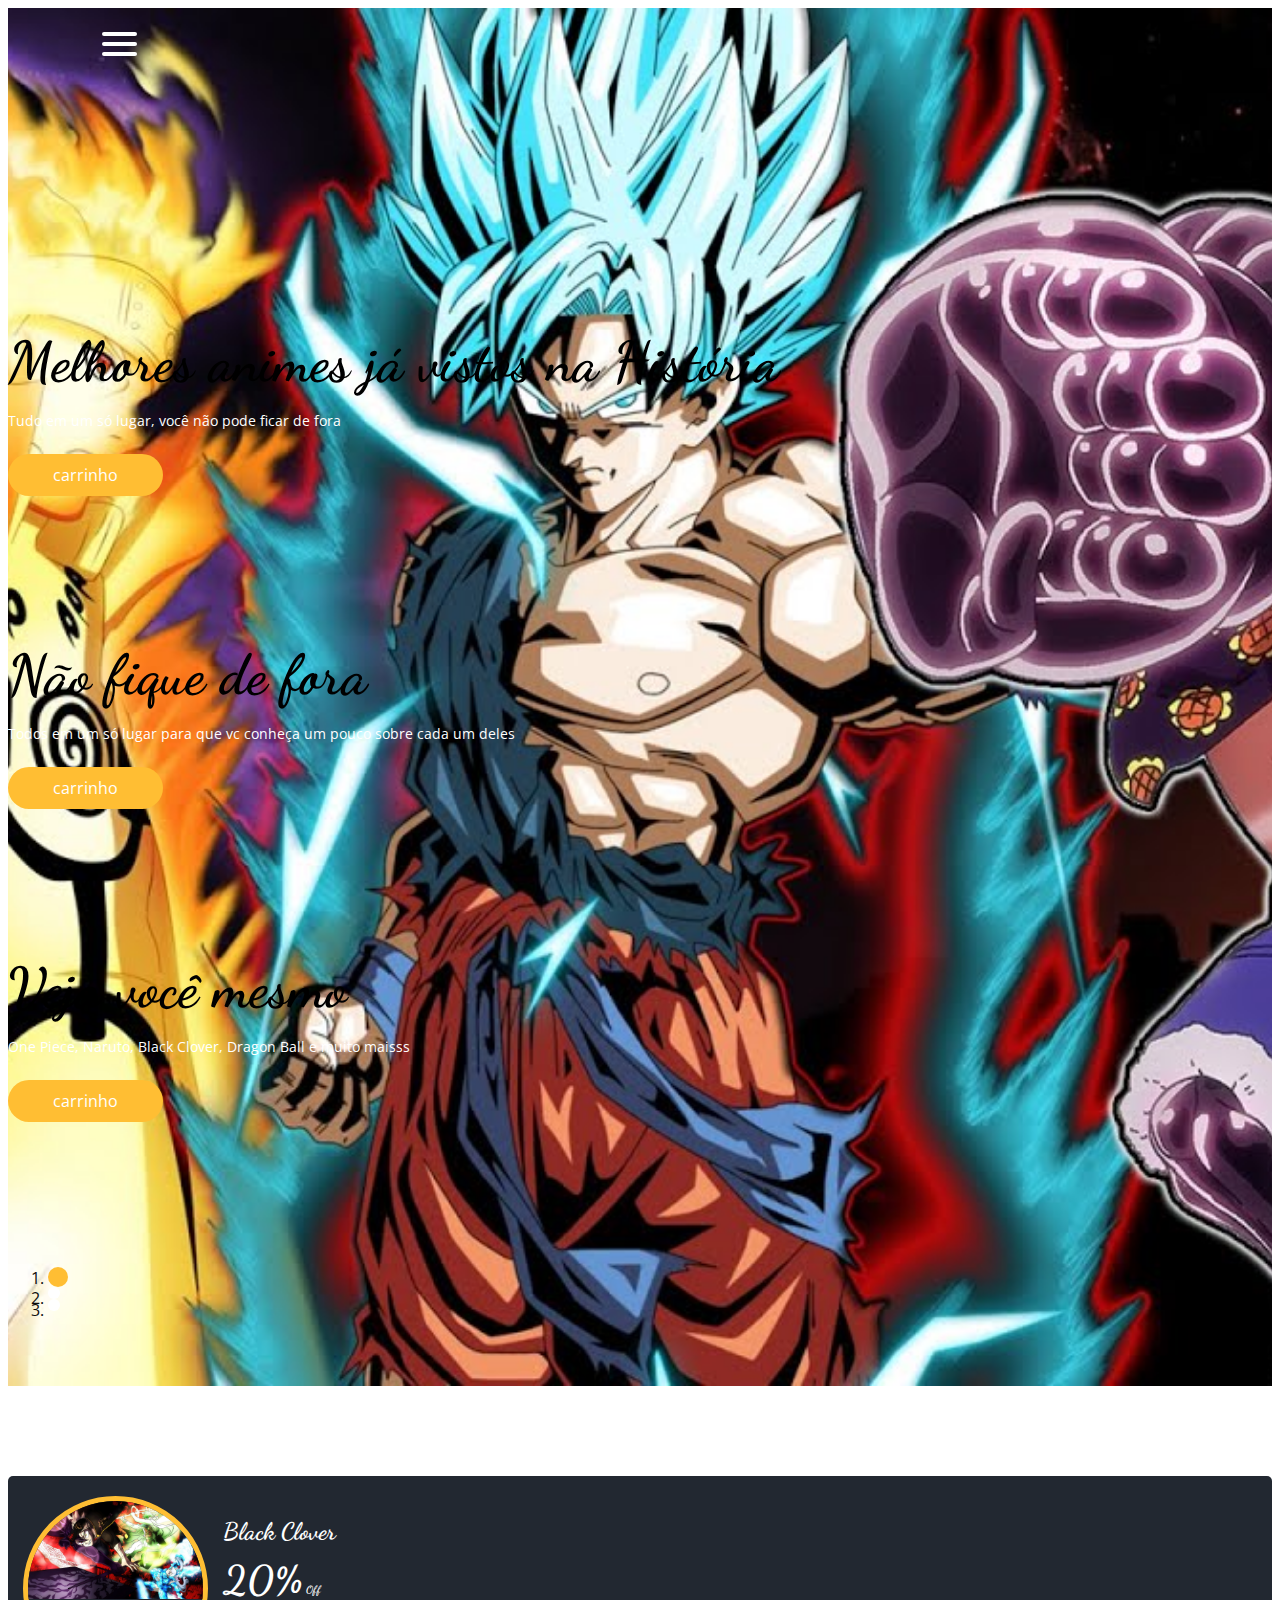
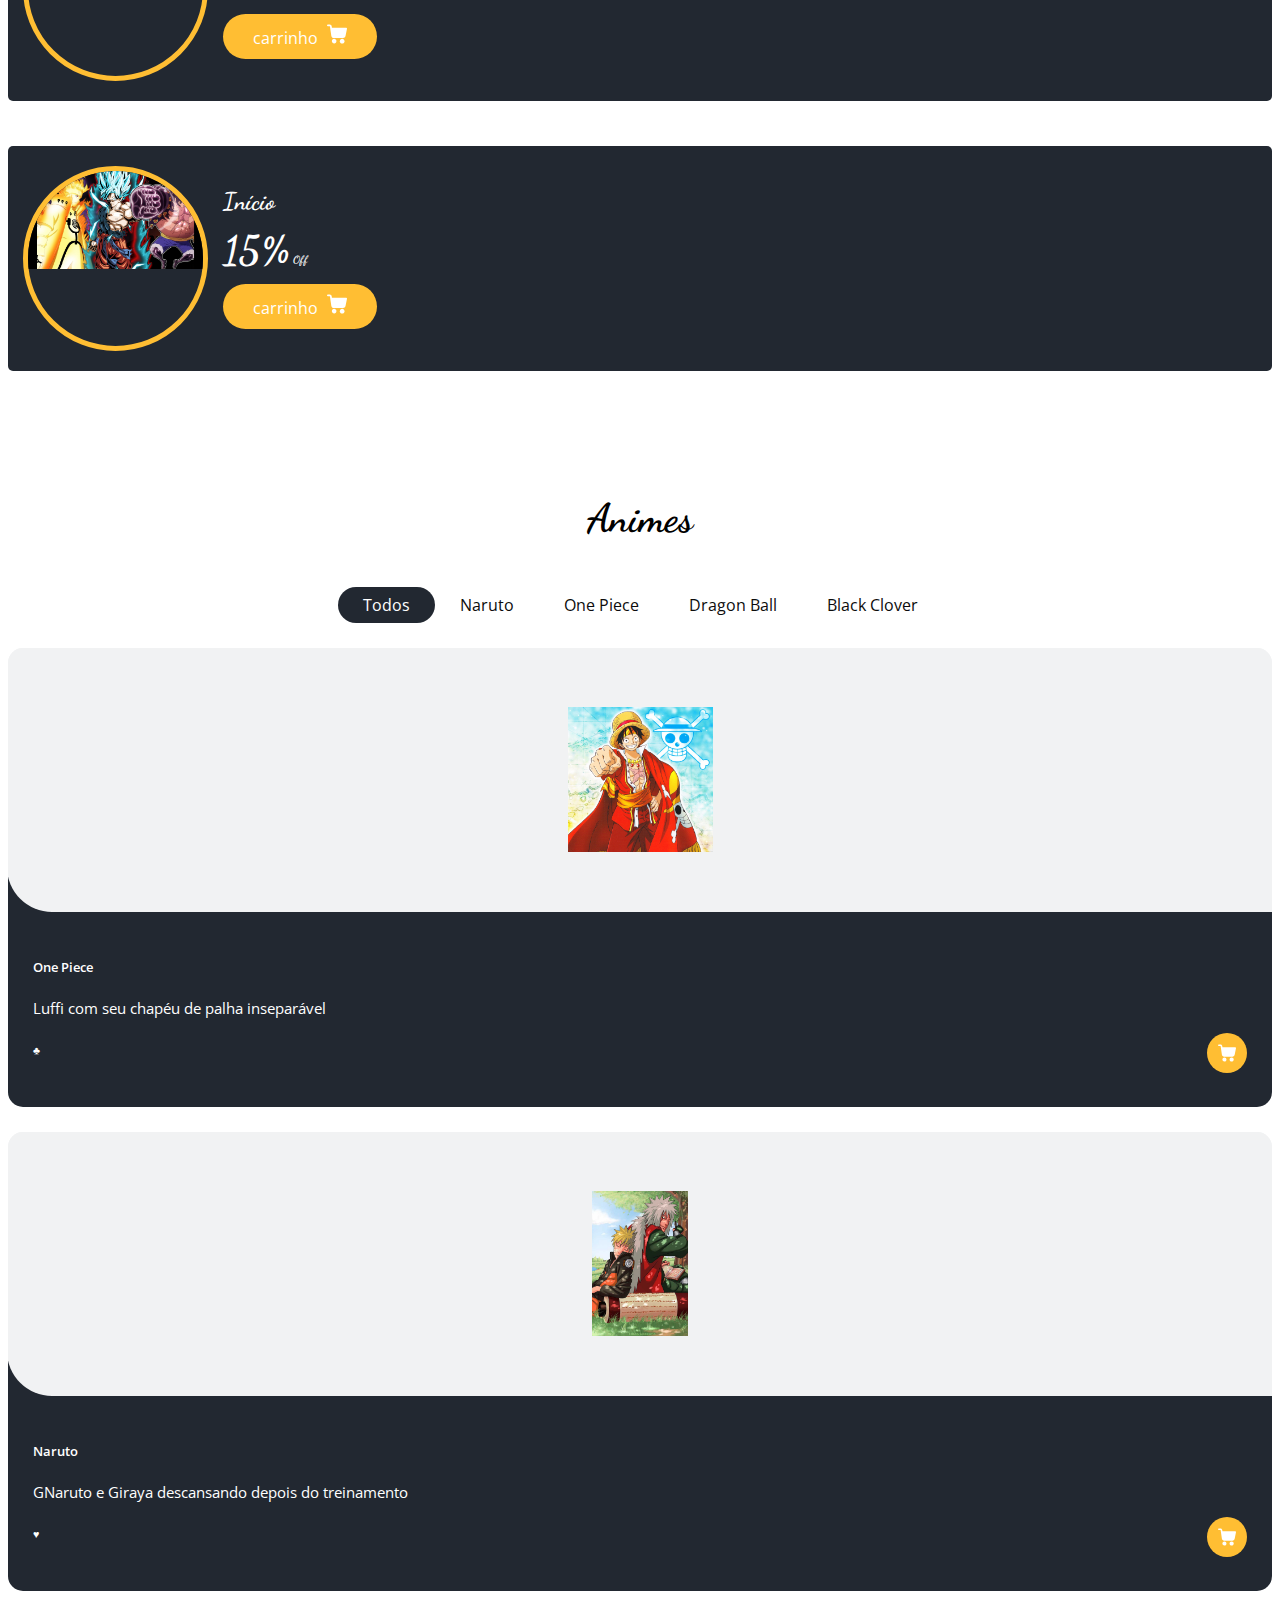
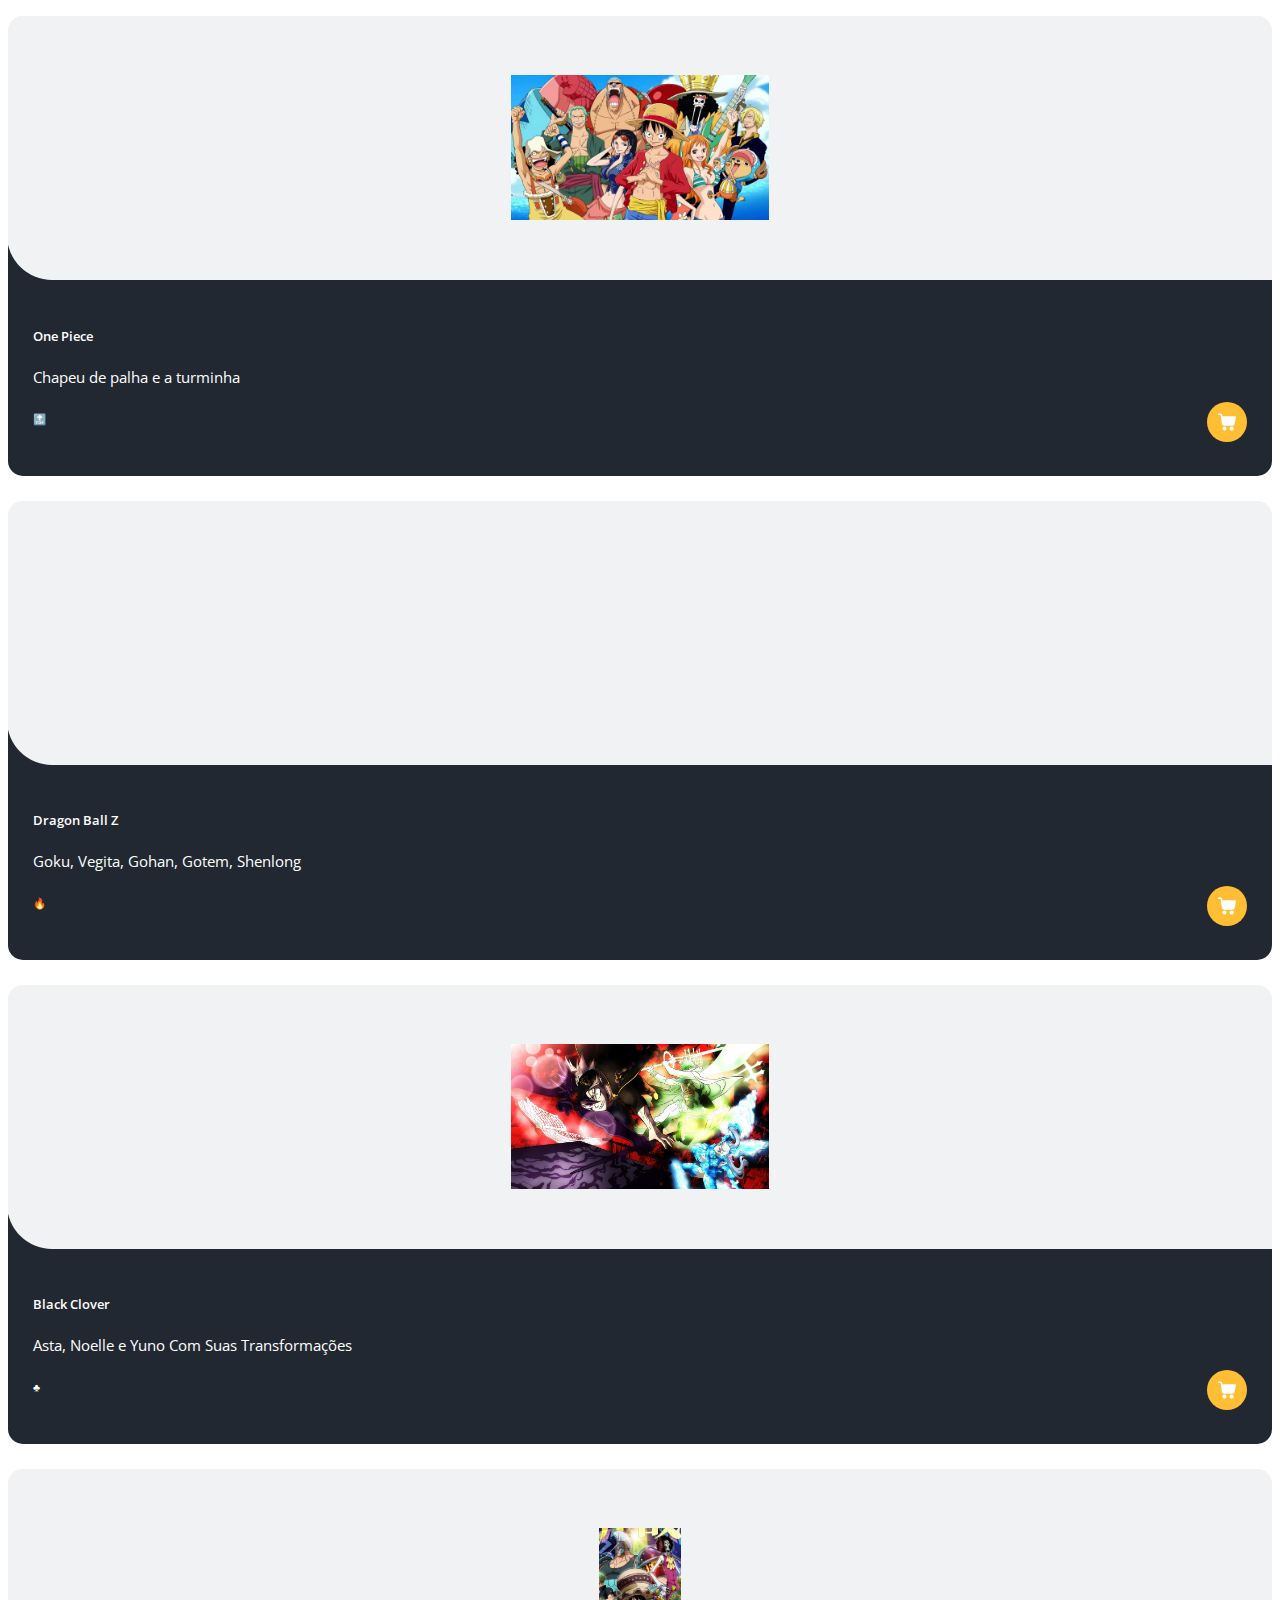
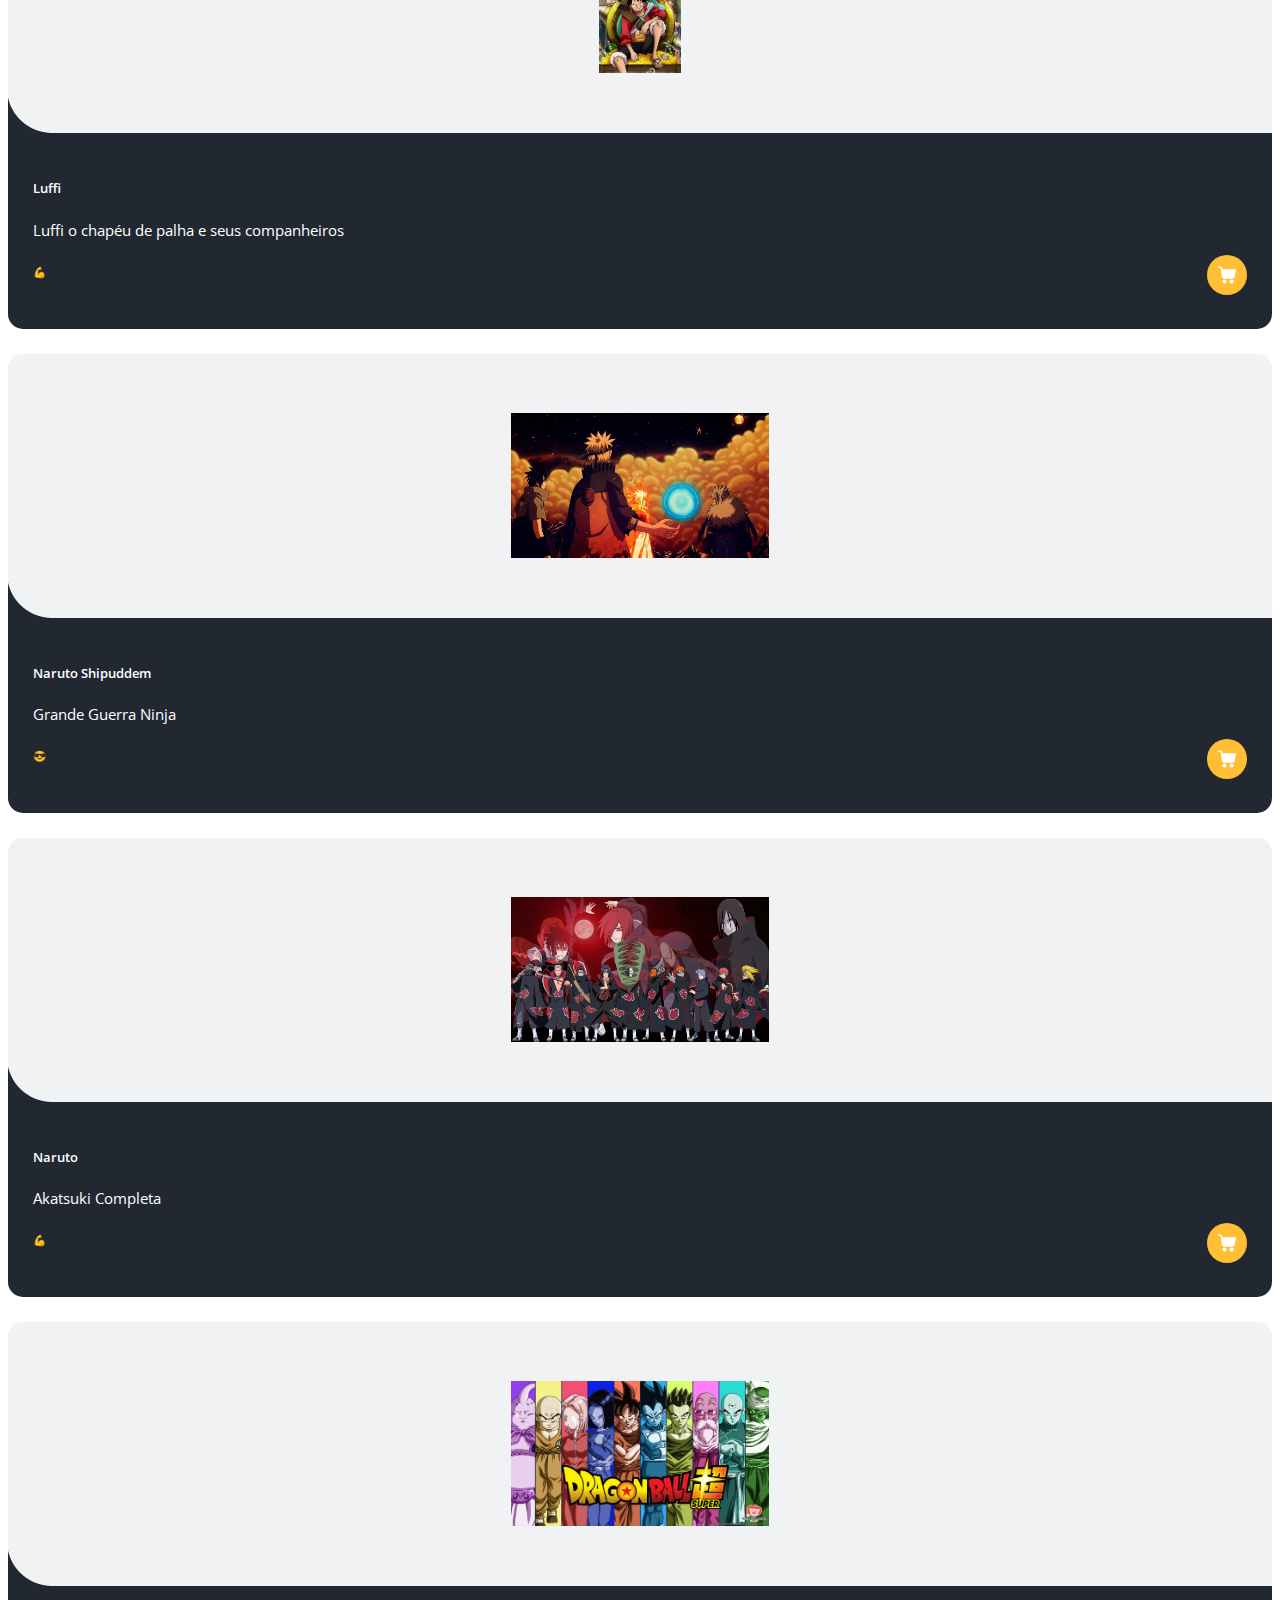
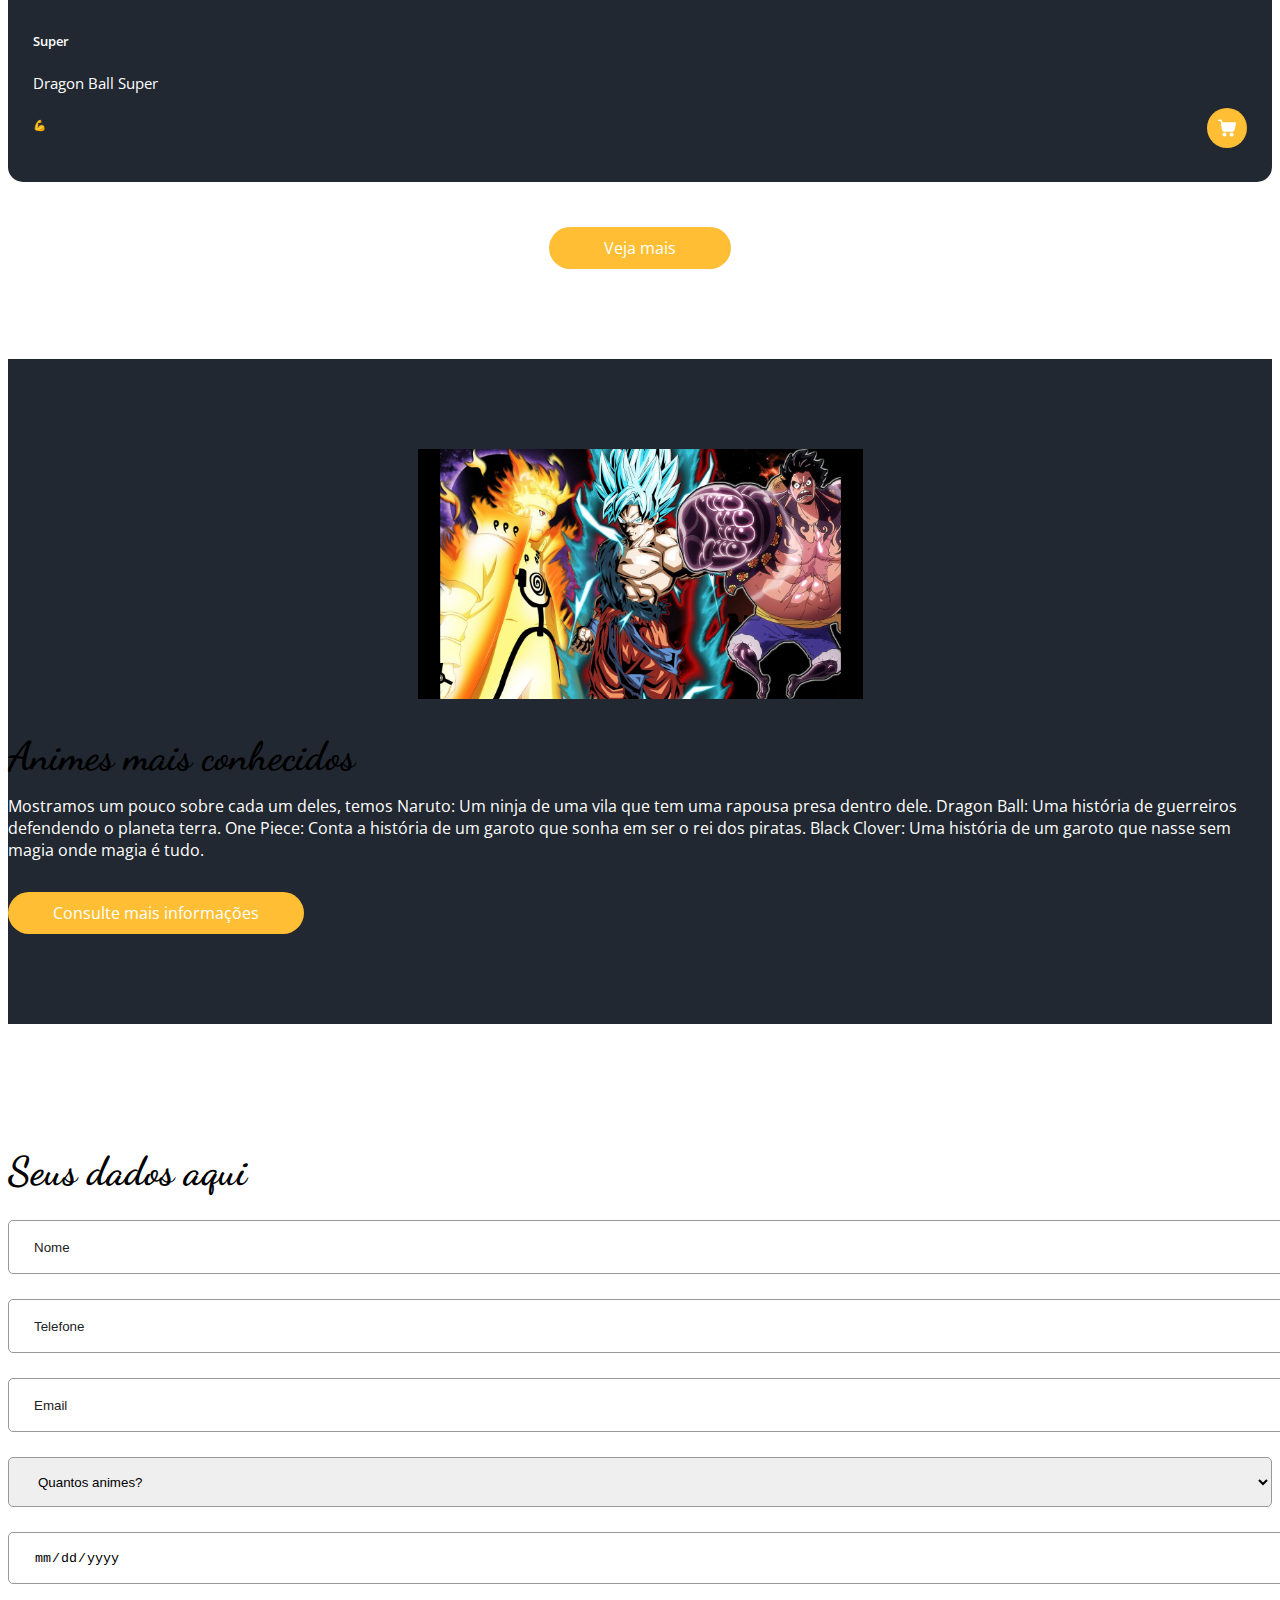
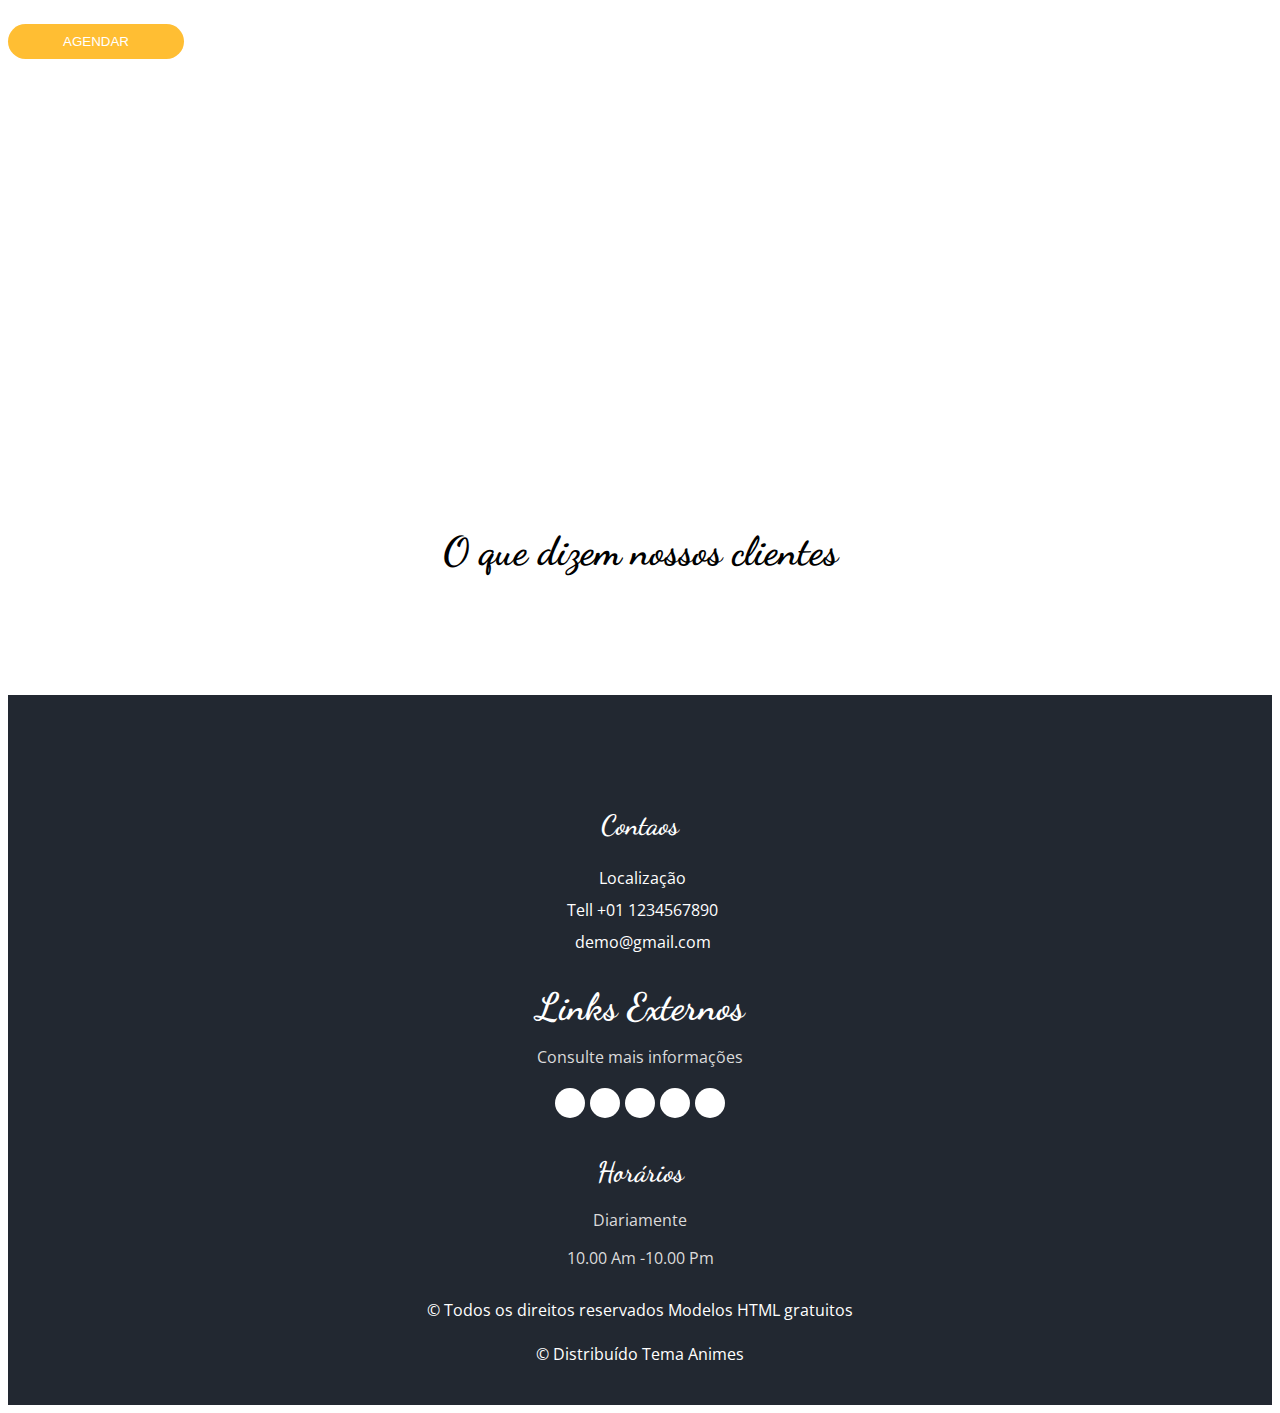
==== commit 290f9c3b: "término" ====
--- a/feane-1.0.0/index.html
+++ b/feane-1.0.0/index.html
@@ -55,7 +55,7 @@
           <div class="collapse navbar-collapse" id="navbarSupportedContent">
             <ul class="navbar-nav  mx-auto ">
               <li class="nav-item active">
-                <a class="nav-link" href="index.html">Home <span class="sr-only">(current)</span></a>
+                <a class="nav-link" href="index.html">Início <span class="sr-only">(current)</span></a>
               </li>
               <li class="nav-item">
                 <a class="nav-link" href="menu.html">Animes</a>
@@ -130,8 +130,8 @@
                   <i class="fa fa-search" aria-hidden="true"></i>
                 </button>
               </form>
-              <a href="" class="order_online">
-                ...
+              <a href="https://www.youtube.com/watch?v=eMFvBmZ79eQ" class="order_online">
+                Comprar
               </a>
             </div>
           </div>
@@ -153,7 +153,7 @@
                       Melhores animes já vistos na História 
                     </h1>
                     <p>
-                      Todos em um só lugar para que vc conheça um pouco sobre cada um deles
+                      Tudo em um só lugar, você não pode ficar de fora
                     </p>
                   
                     <div class="btn-box">
@@ -172,7 +172,7 @@
                 <div class="col-md-7 col-lg-6 ">
                   <div class="detail-box">
                     <h1>
-                      Melhores animes já vistos na História
+                      Não fique de fora
                     </h1>
                     <p>
                       Todos em um só lugar para que vc conheça um pouco sobre cada um deles
@@ -193,10 +193,10 @@
                 <div class="col-md-7 col-lg-6 ">
                   <div class="detail-box">
                     <h1>
-                      Melhores animes já vistos na História
+                      Veja você mesmo
                     </h1>
                     <p>
-                      Todos em um só lugar para que vc conheça um pouco sobre cada um deles
+                      One Piece, Naruto, Black Clover, Dragon Ball e muito maisss
                     </p>
                     <div class="btn-box">
                       <a href="" class="btn1">
@@ -231,16 +231,16 @@
           <div class="col-md-6  ">
             <div class="box ">
               <div class="img-box">
-                <img src="images/dbsuper.jpe" alt="">
+                <img src="images/black.webp" alt="">
               </div>
               <div class="detail-box">
                 <h5>
-                  Super
+                 Black Clover
                 </h5>
                 <h6>
                   <span>20%</span> Off
                 </h6>
-                <a href="">
+                <a href="https://www.crunchyroll.com/pt-br/series/GRE50KV36/black-clover">
                   carrinho <svg version="1.1" id="Capa_1" xmlns="http://www.w3.org/2000/svg" xmlns:xlink="http://www.w3.org/1999/xlink" x="0px" y="0px" viewBox="0 0 456.029 456.029" style="enable-background:new 0 0 456.029 456.029;" xml:space="preserve">
                     <g>
                       <g>
@@ -309,7 +309,7 @@
                 <h6>
                   <span>15%</span> Off
                 </h6>
-                <a href="">
+                <a href="https://www.youtube.com/watch?v=eMFvBmZ79eQ">
                   carrinho <svg version="1.1" id="Capa_1" xmlns="http://www.w3.org/2000/svg" xmlns:xlink="http://www.w3.org/1999/xlink" x="0px" y="0px" viewBox="0 0 456.029 456.029" style="enable-background:new 0 0 456.029 456.029;" xml:space="preserve">
                     <g>
                       <g>
@@ -397,6 +397,82 @@
             <div class="box">
               <div>
                 <div class="img-box">
+                  <img src="images/one2.jpg" alt="">
+                </div>
+                <div class="detail-box">
+                  <h5>
+                    One Piece
+                  </h5>
+                  <p>
+                    Luffi com seu chapéu de palha inseparável
+                  </p>
+                  <div class="options">
+                    <h6>
+                      &#9827;
+                    </h6>
+                    <a href="https://www.omelete.com.br/series-tv/one-piece-como-comecar-a-assistir">
+                      <svg version="1.1" id="Capa_1" xmlns="http://www.w3.org/2000/svg" xmlns:xlink="http://www.w3.org/1999/xlink" x="0px" y="0px" viewBox="0 0 456.029 456.029" style="enable-background:new 0 0 456.029 456.029;" xml:space="preserve">
+                        <g>
+                          <g>
+                            <path d="M345.6,338.862c-29.184,0-53.248,23.552-53.248,53.248c0,29.184,23.552,53.248,53.248,53.248
+                         c29.184,0,53.248-23.552,53.248-53.248C398.336,362.926,374.784,338.862,345.6,338.862z" />
+                          </g>
+                        </g>
+                        <g>
+                          <g>
+                            <path d="M439.296,84.91c-1.024,0-2.56-0.512-4.096-0.512H112.64l-5.12-34.304C104.448,27.566,84.992,10.67,61.952,10.67H20.48
+                         C9.216,10.67,0,19.886,0,31.15c0,11.264,9.216,20.48,20.48,20.48h41.472c2.56,0,4.608,2.048,5.12,4.608l31.744,216.064
+                         c4.096,27.136,27.648,47.616,55.296,47.616h212.992c26.624,0,49.664-18.944,55.296-45.056l33.28-166.4
+                         C457.728,97.71,450.56,86.958,439.296,84.91z" />
+                          </g>
+                        </g>
+                        <g>
+                          <g>
+                            <path d="M215.04,389.55c-1.024-28.16-24.576-50.688-52.736-50.688c-29.696,1.536-52.224,26.112-51.2,55.296
+                         c1.024,28.16,24.064,50.688,52.224,50.688h1.024C193.536,443.31,216.576,418.734,215.04,389.55z" />
+                          </g>
+                        </g>
+                        <g>
+                        </g>
+                        <g>
+                        </g>
+                        <g>
+                        </g>
+                        <g>
+                        </g>
+                        <g>
+                        </g>
+                        <g>
+                        </g>
+                        <g>
+                        </g>
+                        <g>
+                        </g>
+                        <g>
+                        </g>
+                        <g>
+                        </g>
+                        <g>
+                        </g>
+                        <g>
+                        </g>
+                        <g>
+                        </g>
+                        <g>
+                        </g>
+                        <g>
+                        </g>
+                      </svg>
+                    </a>
+                  </div>
+                </div>
+              </div>
+            </div>
+          </div>
+          <div class="col-sm-6 col-lg-4 all burger">
+            <div class="box">
+              <div>
+                <div class="img-box">
                   <img src="images/naruto.jpg" alt="">
                 </div>
                 <div class="detail-box">
@@ -404,13 +480,13 @@
                     Naruto
                   </h5>
                   <p>
-                    Naruto e Giraya descansando depois do treinamento
+                    GNaruto e Giraya descansando depois do treinamento
                   </p>
                   <div class="options">
                     <h6>
                       &hearts;
                     </h6>
-                    <a href="">
+                    <a href="https://www.google.com/search?q=naruto+e+giraya&oq=naruto+e+giraya&gs_lcrp=EgZjaHJvbWUyBggAEEUYOdIBCDU2MzhqMGo0qAIAsAIA&sourceid=chrome&ie=UTF-8#fpstate=ive&vld=cid:dc6b1541,vid:FW3rZ_mi8c4,st:0">
                       <svg version="1.1" id="Capa_1" xmlns="http://www.w3.org/2000/svg" xmlns:xlink="http://www.w3.org/1999/xlink" x="0px" y="0px" viewBox="0 0 456.029 456.029" style="enable-background:new 0 0 456.029 456.029;" xml:space="preserve">
                         <g>
                           <g>
@@ -469,100 +545,24 @@
               </div>
             </div>
           </div>
-          <div class="col-sm-6 col-lg-4 all burger">
-            <div class="box">
-              <div>
-                <div class="img-box">
-                  <img src="images/naruto2.jpg" alt="">
-                </div>
-                <div class="detail-box">
-                  <h5>
-                    Naruto
-                  </h5>
-                  <p>
-                    Grande guerra ninja
-                  </p>
-                  <div class="options">
-                    <h6>
-                      &hearts;
-                    </h6>
-                    <a href="">
-                      <svg version="1.1" id="Capa_1" xmlns="http://www.w3.org/2000/svg" xmlns:xlink="http://www.w3.org/1999/xlink" x="0px" y="0px" viewBox="0 0 456.029 456.029" style="enable-background:new 0 0 456.029 456.029;" xml:space="preserve">
-                        <g>
-                          <g>
-                            <path d="M345.6,338.862c-29.184,0-53.248,23.552-53.248,53.248c0,29.184,23.552,53.248,53.248,53.248
-                         c29.184,0,53.248-23.552,53.248-53.248C398.336,362.926,374.784,338.862,345.6,338.862z" />
-                          </g>
-                        </g>
-                        <g>
-                          <g>
-                            <path d="M439.296,84.91c-1.024,0-2.56-0.512-4.096-0.512H112.64l-5.12-34.304C104.448,27.566,84.992,10.67,61.952,10.67H20.48
-                         C9.216,10.67,0,19.886,0,31.15c0,11.264,9.216,20.48,20.48,20.48h41.472c2.56,0,4.608,2.048,5.12,4.608l31.744,216.064
-                         c4.096,27.136,27.648,47.616,55.296,47.616h212.992c26.624,0,49.664-18.944,55.296-45.056l33.28-166.4
-                         C457.728,97.71,450.56,86.958,439.296,84.91z" />
-                          </g>
-                        </g>
-                        <g>
-                          <g>
-                            <path d="M215.04,389.55c-1.024-28.16-24.576-50.688-52.736-50.688c-29.696,1.536-52.224,26.112-51.2,55.296
-                         c1.024,28.16,24.064,50.688,52.224,50.688h1.024C193.536,443.31,216.576,418.734,215.04,389.55z" />
-                          </g>
-                        </g>
-                        <g>
-                        </g>
-                        <g>
-                        </g>
-                        <g>
-                        </g>
-                        <g>
-                        </g>
-                        <g>
-                        </g>
-                        <g>
-                        </g>
-                        <g>
-                        </g>
-                        <g>
-                        </g>
-                        <g>
-                        </g>
-                        <g>
-                        </g>
-                        <g>
-                        </g>
-                        <g>
-                        </g>
-                        <g>
-                        </g>
-                        <g>
-                        </g>
-                        <g>
-                        </g>
-                      </svg>
-                    </a>
-                  </div>
-                </div>
-              </div>
-            </div>
-          </div>
           <div class="col-sm-6 col-lg-4 all pizza">
             <div class="box">
               <div>
                 <div class="img-box">
-                  <img src="images/naruto5.jpg" alt="">
+                  <img src="images/one.webp" alt="">
                 </div>
                 <div class="detail-box">
                   <h5>
-                    Delicious Pizza
+                    One Piece
                   </h5>
                   <p>
-                    Sasuke Uchiha no Shippuden com efeito especial 
+                    Chapeu de palha e a turminha 
                   </p>
                   <div class="options">
                     <h6>
                       &#128285;
                     </h6>
-                    <a href="">
+                    <a href="https://www.google.com/search?sca_esv=571066675&q=one+piece+anime&tbm=vid&source=lnms&sa=X&ved=2ahUKEwj5l5KWjuCBAxUIpZUCHYSlDL8Q0pQJegQICxAB&biw=1920&bih=955&dpr=1#fpstate=ive&vld=cid:f6f562e6,vid:MMXUFeiAhHE,st:0">
                       <svg version="1.1" id="Capa_1" xmlns="http://www.w3.org/2000/svg" xmlns:xlink="http://www.w3.org/1999/xlink" x="0px" y="0px" viewBox="0 0 456.029 456.029" style="enable-background:new 0 0 456.029 456.029;" xml:space="preserve">
                         <g>
                           <g>
@@ -638,7 +638,7 @@
                     <h6>
                       &#128293;
                     </h6>
-                    <a href="">
+                    <a href="https://www.google.com/search?sca_esv=571066675&q=dragon+ball+z&si=[base64]%3D&tbm=vid&source=lnms&sa=X&ved=2ahUKEwin4bOtjuCBAxWMpJUCHXvsAbgQ0pQJegQIDBAB&biw=1920&bih=955&dpr=1#fpstate=ive&vld=cid:7e0e4691,vid:bbCQ-XiXKbo,st:0">
                       <svg version="1.1" id="Capa_1" xmlns="http://www.w3.org/2000/svg" xmlns:xlink="http://www.w3.org/1999/xlink" x="0px" y="0px" viewBox="0 0 456.029 456.029" style="enable-background:new 0 0 456.029 456.029;" xml:space="preserve">
                         <g>
                           <g>
@@ -701,20 +701,20 @@
             <div class="box">
               <div>
                 <div class="img-box">
-                  <img src="images/db1.jpg" alt="">
+                  <img src="images/black.webp" alt="">
                 </div>
                 <div class="detail-box">
                   <h5>
-                    Dragom Ball Super
+                    Black Clover
                   </h5>
                   <p>
-                    Goku em Instinto Superior, Dragom Ball Super
+                    Asta, Noelle e Yuno Com Suas Transformações
                   </p>
                   <div class="options">
                     <h6>
-                      &#127786;
+                      &#9827;
                     </h6>
-                    <a href="">
+                    <a href="https://www.google.com/search?sca_esv=571066675&q=black+clover&tbm=vid&source=lnms&sa=X&ved=2ahUKEwjv9MjZjuCBAxVGppUCHXDHBE0Q0pQJegQICxAB&biw=1920&bih=955&dpr=1#fpstate=ive&vld=cid:c660e6a5,vid:G4zvEVOkOk4,st:0">
                       <svg version="1.1" id="Capa_1" xmlns="http://www.w3.org/2000/svg" xmlns:xlink="http://www.w3.org/1999/xlink" x="0px" y="0px" viewBox="0 0 456.029 456.029" style="enable-background:new 0 0 456.029 456.029;" xml:space="preserve">
                         <g>
                           <g>
@@ -777,163 +777,11 @@
             <div class="box">
               <div>
                 <div class="img-box">
-                  <img src="images/dbsuper.jpe" alt="">
+                  <img src="images/one1.webp" alt="">
                 </div>
                 <div class="detail-box">
                   <h5>
-                    Super
-                  </h5>
-                  <p>
-                    Turminha do kakaroto
-                  </p>
-                  <div class="options">
-                    <h6>
-                      &#127786;
-                    </h6>
-                    <a href="">
-                      <svg version="1.1" id="Capa_1" xmlns="http://www.w3.org/2000/svg" xmlns:xlink="http://www.w3.org/1999/xlink" x="0px" y="0px" viewBox="0 0 456.029 456.029" style="enable-background:new 0 0 456.029 456.029;" xml:space="preserve">
-                        <g>
-                          <g>
-                            <path d="M345.6,338.862c-29.184,0-53.248,23.552-53.248,53.248c0,29.184,23.552,53.248,53.248,53.248
-                         c29.184,0,53.248-23.552,53.248-53.248C398.336,362.926,374.784,338.862,345.6,338.862z" />
-                          </g>
-                        </g>
-                        <g>
-                          <g>
-                            <path d="M439.296,84.91c-1.024,0-2.56-0.512-4.096-0.512H112.64l-5.12-34.304C104.448,27.566,84.992,10.67,61.952,10.67H20.48
-                         C9.216,10.67,0,19.886,0,31.15c0,11.264,9.216,20.48,20.48,20.48h41.472c2.56,0,4.608,2.048,5.12,4.608l31.744,216.064
-                         c4.096,27.136,27.648,47.616,55.296,47.616h212.992c26.624,0,49.664-18.944,55.296-45.056l33.28-166.4
-                         C457.728,97.71,450.56,86.958,439.296,84.91z" />
-                          </g>
-                        </g>
-                        <g>
-                          <g>
-                            <path d="M215.04,389.55c-1.024-28.16-24.576-50.688-52.736-50.688c-29.696,1.536-52.224,26.112-51.2,55.296
-                         c1.024,28.16,24.064,50.688,52.224,50.688h1.024C193.536,443.31,216.576,418.734,215.04,389.55z" />
-                          </g>
-                        </g>
-                        <g>
-                        </g>
-                        <g>
-                        </g>
-                        <g>
-                        </g>
-                        <g>
-                        </g>
-                        <g>
-                        </g>
-                        <g>
-                        </g>
-                        <g>
-                        </g>
-                        <g>
-                        </g>
-                        <g>
-                        </g>
-                        <g>
-                        </g>
-                        <g>
-                        </g>
-                        <g>
-                        </g>
-                        <g>
-                        </g>
-                        <g>
-                        </g>
-                        <g>
-                        </g>
-                      </svg>
-                    </a>
-                  </div>
-                </div>
-              </div>
-            </div>
-          </div>
-          <div class="col-sm-6 col-lg-4 all burger">
-            <div class="box">
-              <div>
-                <div class="img-box">
-                  <img src="images/one.webp" alt="">
-                </div>
-                <div class="detail-box">
-                  <h5>
-                    One Piece
-                  </h5>
-                  <p>
-                    Luffi e seu chapéu de palha, junto de seus companheiros piratas
-                  </p>
-                  <div class="options">
-                    <h6>
-                      &#128526;
-                    </h6>
-                    <a href="">
-                      <svg version="1.1" id="Capa_1" xmlns="http://www.w3.org/2000/svg" xmlns:xlink="http://www.w3.org/1999/xlink" x="0px" y="0px" viewBox="0 0 456.029 456.029" style="enable-background:new 0 0 456.029 456.029;" xml:space="preserve">
-                        <g>
-                          <g>
-                            <path d="M345.6,338.862c-29.184,0-53.248,23.552-53.248,53.248c0,29.184,23.552,53.248,53.248,53.248
-                         c29.184,0,53.248-23.552,53.248-53.248C398.336,362.926,374.784,338.862,345.6,338.862z" />
-                          </g>
-                        </g>
-                        <g>
-                          <g>
-                            <path d="M439.296,84.91c-1.024,0-2.56-0.512-4.096-0.512H112.64l-5.12-34.304C104.448,27.566,84.992,10.67,61.952,10.67H20.48
-                         C9.216,10.67,0,19.886,0,31.15c0,11.264,9.216,20.48,20.48,20.48h41.472c2.56,0,4.608,2.048,5.12,4.608l31.744,216.064
-                         c4.096,27.136,27.648,47.616,55.296,47.616h212.992c26.624,0,49.664-18.944,55.296-45.056l33.28-166.4
-                         C457.728,97.71,450.56,86.958,439.296,84.91z" />
-                          </g>
-                        </g>
-                        <g>
-                          <g>
-                            <path d="M215.04,389.55c-1.024-28.16-24.576-50.688-52.736-50.688c-29.696,1.536-52.224,26.112-51.2,55.296
-                         c1.024,28.16,24.064,50.688,52.224,50.688h1.024C193.536,443.31,216.576,418.734,215.04,389.55z" />
-                          </g>
-                        </g>
-                        <g>
-                        </g>
-                        <g>
-                        </g>
-                        <g>
-                        </g>
-                        <g>
-                        </g>
-                        <g>
-                        </g>
-                        <g>
-                        </g>
-                        <g>
-                        </g>
-                        <g>
-                        </g>
-                        <g>
-                        </g>
-                        <g>
-                        </g>
-                        <g>
-                        </g>
-                        <g>
-                        </g>
-                        <g>
-                        </g>
-                        <g>
-                        </g>
-                        <g>
-                        </g>
-                      </svg>
-                    </a>
-                  </div>
-                </div>
-              </div>
-            </div>
-          </div>
-          <div class="col-sm-6 col-lg-4 all burger">
-            <div class="box">
-              <div>
-                <div class="img-box">
-                  <img src="images/one1.webp" alt="">
-                </div>
-                <div class="detail-box">
-                  <h5>
-                    One Piece
+                    Luffi
                   </h5>
                   <p>
                     Luffi o chapéu de palha e seus companheiros
@@ -942,7 +790,7 @@
                     <h6>
                       &#128170;
                     </h6>
-                    <a href="">
+                    <a href="https://www.omelete.com.br/series-tv/one-piece-como-comecar-a-assistir">
                       <svg version="1.1" id="Capa_1" xmlns="http://www.w3.org/2000/svg" xmlns:xlink="http://www.w3.org/1999/xlink" x="0px" y="0px" viewBox="0 0 456.029 456.029" style="enable-background:new 0 0 456.029 456.029;" xml:space="preserve">
                         <g>
                           <g>
@@ -1001,24 +849,100 @@
               </div>
             </div>
           </div>
-          <div class="col-sm-6 col-lg-4 all pasta">
+          <div class="col-sm-6 col-lg-4 all burger">
             <div class="box">
               <div>
                 <div class="img-box">
-                  <img src="images/one2.jpg" alt="">
+                  <img src="images/naruto2.jpg" alt="">
                 </div>
                 <div class="detail-box">
                   <h5>
-                    One Piece
+                    Naruto Shipuddem
                   </h5>
                   <p>
-                    Luffi com seu inseparável chapéu de palha
+                    Grande Guerra Ninja
+                  </p>
+                  <div class="options">
+                    <h6>
+                      &#128526;
+                    </h6>
+                    <a href="https://www.google.com/search?sca_esv=571066675&q=naruto+shippuden&tbm=vid&source=lnms&sa=X&ved=2ahUKEwiEzYWHj-CBAxWwpZUCHQ5RDPcQ0pQJegQICxAB&biw=1920&bih=955&dpr=1#fpstate=ive&vld=cid:42e5c670,vid:vN6TMhHZbug,st:0">
+                      <svg version="1.1" id="Capa_1" xmlns="http://www.w3.org/2000/svg" xmlns:xlink="http://www.w3.org/1999/xlink" x="0px" y="0px" viewBox="0 0 456.029 456.029" style="enable-background:new 0 0 456.029 456.029;" xml:space="preserve">
+                        <g>
+                          <g>
+                            <path d="M345.6,338.862c-29.184,0-53.248,23.552-53.248,53.248c0,29.184,23.552,53.248,53.248,53.248
+                         c29.184,0,53.248-23.552,53.248-53.248C398.336,362.926,374.784,338.862,345.6,338.862z" />
+                          </g>
+                        </g>
+                        <g>
+                          <g>
+                            <path d="M439.296,84.91c-1.024,0-2.56-0.512-4.096-0.512H112.64l-5.12-34.304C104.448,27.566,84.992,10.67,61.952,10.67H20.48
+                         C9.216,10.67,0,19.886,0,31.15c0,11.264,9.216,20.48,20.48,20.48h41.472c2.56,0,4.608,2.048,5.12,4.608l31.744,216.064
+                         c4.096,27.136,27.648,47.616,55.296,47.616h212.992c26.624,0,49.664-18.944,55.296-45.056l33.28-166.4
+                         C457.728,97.71,450.56,86.958,439.296,84.91z" />
+                          </g>
+                        </g>
+                        <g>
+                          <g>
+                            <path d="M215.04,389.55c-1.024-28.16-24.576-50.688-52.736-50.688c-29.696,1.536-52.224,26.112-51.2,55.296
+                         c1.024,28.16,24.064,50.688,52.224,50.688h1.024C193.536,443.31,216.576,418.734,215.04,389.55z" />
+                          </g>
+                        </g>
+                        <g>
+                        </g>
+                        <g>
+                        </g>
+                        <g>
+                        </g>
+                        <g>
+                        </g>
+                        <g>
+                        </g>
+                        <g>
+                        </g>
+                        <g>
+                        </g>
+                        <g>
+                        </g>
+                        <g>
+                        </g>
+                        <g>
+                        </g>
+                        <g>
+                        </g>
+                        <g>
+                        </g>
+                        <g>
+                        </g>
+                        <g>
+                        </g>
+                        <g>
+                        </g>
+                      </svg>
+                    </a>
+                  </div>
+                </div>
+              </div>
+            </div>
+          </div>
+          <div class="col-sm-6 col-lg-4 all burger">
+            <div class="box">
+              <div>
+                <div class="img-box">
+                  <img src="images/naruto6.png" alt="">
+                </div>
+                <div class="detail-box">
+                  <h5>
+                    Naruto
+                  </h5>
+                  <p>
+                    Akatsuki Completa 
                   </p>
                   <div class="options">
                     <h6>
                       &#128170;
                     </h6>
-                    <a href="">
+                    <a href="https://naruto.fandom.com/wiki/Akatsuki">
                       <svg version="1.1" id="Capa_1" xmlns="http://www.w3.org/2000/svg" xmlns:xlink="http://www.w3.org/1999/xlink" x="0px" y="0px" viewBox="0 0 456.029 456.029" style="enable-background:new 0 0 456.029 456.029;" xml:space="preserve">
                         <g>
                           <g>
@@ -1077,11 +1001,87 @@
               </div>
             </div>
           </div>
+          <div class="col-sm-6 col-lg-4 all pasta">
+            <div class="box">
+              <div>
+                <div class="img-box">
+                  <img src="images/dbsuper.jpe" alt="">
+                </div>
+                <div class="detail-box">
+                  <h5>
+                   Super
+                  </h5>
+                  <p>
+                    Dragon Ball Super
+                  </p>
+                  <div class="options">
+                    <h6>
+                      &#128170;
+                    </h6>
+                    <a href="https://www.google.com/search?sca_esv=571066675&q=db+super&tbm=vid&source=lnms&sa=X&ved=2ahUKEwiiqJDKj-CBAxW-ppUCHaUoDrUQ0pQJegQIDRAB&biw=1920&bih=955&dpr=1#fpstate=ive&vld=cid:6af370a2,vid:LaGldy1pvxc,st:0">
+                      <svg version="1.1" id="Capa_1" xmlns="http://www.w3.org/2000/svg" xmlns:xlink="http://www.w3.org/1999/xlink" x="0px" y="0px" viewBox="0 0 456.029 456.029" style="enable-background:new 0 0 456.029 456.029;" xml:space="preserve">
+                        <g>
+                          <g>
+                            <path d="M345.6,338.862c-29.184,0-53.248,23.552-53.248,53.248c0,29.184,23.552,53.248,53.248,53.248
+                         c29.184,0,53.248-23.552,53.248-53.248C398.336,362.926,374.784,338.862,345.6,338.862z" />
+                          </g>
+                        </g>
+                        <g>
+                          <g>
+                            <path d="M439.296,84.91c-1.024,0-2.56-0.512-4.096-0.512H112.64l-5.12-34.304C104.448,27.566,84.992,10.67,61.952,10.67H20.48
+                         C9.216,10.67,0,19.886,0,31.15c0,11.264,9.216,20.48,20.48,20.48h41.472c2.56,0,4.608,2.048,5.12,4.608l31.744,216.064
+                         c4.096,27.136,27.648,47.616,55.296,47.616h212.992c26.624,0,49.664-18.944,55.296-45.056l33.28-166.4
+                         C457.728,97.71,450.56,86.958,439.296,84.91z" />
+                          </g>
+                        </g>
+                        <g>
+                          <g>
+                            <path d="M215.04,389.55c-1.024-28.16-24.576-50.688-52.736-50.688c-29.696,1.536-52.224,26.112-51.2,55.296
+                         c1.024,28.16,24.064,50.688,52.224,50.688h1.024C193.536,443.31,216.576,418.734,215.04,389.55z" />
+                          </g>
+                        </g>
+                        <g>
+                        </g>
+                        <g>
+                        </g>
+                        <g>
+                        </g>
+                        <g>
+                        </g>
+                        <g>
+                        </g>
+                        <g>
+                        </g>
+                        <g>
+                        </g>
+                        <g>
+                        </g>
+                        <g>
+                        </g>
+                        <g>
+                        </g>
+                        <g>
+                        </g>
+                        <g>
+                        </g>
+                        <g>
+                        </g>
+                        <g>
+                        </g>
+                        <g>
+                        </g>
+                      </svg>
+                    </a>
+                  </div>
+                </div>
+              </div>
+            </div>
+          </div>
         </div>
       </div>
       <div class="btn-box">
-        <a href="">
-          View More
+        <a href="https://www.tecmundo.com.br/minha-serie/266256-25-melhores-animes-os-tempos.htm">
+         Veja mais
         </a>
       </div>
     </div>
@@ -1097,24 +1097,24 @@
       <div class="row">
         <div class="col-md-6 ">
           <div class="img-box">
-            <img src="images/about-img.png" alt="">
+            <img src="images/inicial.jpg" alt="">
           </div>
         </div>
         <div class="col-md-6">
           <div class="detail-box">
             <div class="heading_container">
               <h2>
-                We Are Feane
+                Animes mais conhecidos
               </h2>
             </div>
             <p>
-              There are many variations of passages of Lorem Ipsum available, but the majority have suffered alteration
-              in some form, by injected humour, or randomised words which don't look even slightly believable. If you
-              are going to use a passage of Lorem Ipsum, you need to be sure there isn't anything embarrassing hidden in
-              the middle of text. All
+              Mostramos um pouco sobre cada um deles, temos Naruto: Um ninja de uma vila que tem uma rapousa presa dentro dele.
+              Dragon Ball: Uma história de guerreiros defendendo o planeta terra.
+              One Piece: Conta a história de um garoto que sonha em ser o rei dos piratas.
+              Black Clover: Uma história de um garoto que nasse sem magia onde magia é tudo.
             </p>
-            <a href="">
-              Read More
+            <a href="https://www.tecmundo.com.br/minha-serie/266256-25-melhores-animes-os-tempos.htm">
+              Consulte mais informações
             </a>
           </div>
         </div>
@@ -1129,7 +1129,7 @@
     <div class="container">
       <div class="heading_container">
         <h2>
-          Book A Table
+          Seus dados aqui
         </h2>
       </div>
       <div class="row">
@@ -1137,18 +1137,18 @@
           <div class="form_container">
             <form action="">
               <div>
-                <input type="text" class="form-control" placeholder="Your Name" />
+                <input type="text" class="form-control" placeholder="Nome" />
               </div>
               <div>
-                <input type="text" class="form-control" placeholder="Phone Number" />
+                <input type="text" class="form-control" placeholder="Telefone" />
               </div>
               <div>
-                <input type="email" class="form-control" placeholder="Your Email" />
+                <input type="email" class="form-control" placeholder="Email" />
               </div>
               <div>
                 <select class="form-control nice-select wide">
                   <option value="" disabled selected>
-                    How many persons?
+                    Quantos animes?
                   </option>
                   <option value="">
                     2
@@ -1169,7 +1169,7 @@
               </div>
               <div class="btn_box">
                 <button>
-                  Book Now
+                  Agendar
                 </button>
               </div>
             </form>
@@ -1191,7 +1191,7 @@
     <div class="container">
       <div class="heading_container heading_center psudo_white_primary mb_45">
         <h2>
-          What Says Our Customers
+          O que dizem nossos clientes
         </h2>
       </div>
       <div class="carousel-wrap row ">
@@ -1200,7 +1200,7 @@
             <div class="box">
               <div class="detail-box">
                 <p>
-                  Lorem ipsum dolor sit amet, consectetur adipiscing elit, sed do eiusmod tempor incididunt ut labore et dolore magna aliqua. Ut enim ad minim veniam
+                  Muito bom, Um anime melhor que o outro, difícil escolher qual melhor
                 </p>
                 <h6>
                   Moana Michell
@@ -1218,7 +1218,7 @@
             <div class="box">
               <div class="detail-box">
                 <p>
-                  Lorem ipsum dolor sit amet, consectetur adipiscing elit, sed do eiusmod tempor incididunt ut labore et dolore magna aliqua. Ut enim ad minim veniam
+                  Muito bom, Um anime melhor que o outro, difícil escolher qual melhor, assistir todos de uma só vez
                 </p>
                 <h6>
                   Mike Hamell
@@ -1246,22 +1246,22 @@
         <div class="col-md-4 footer-col">
           <div class="footer_contact">
             <h4>
-              Contact Us
+              Contaos
             </h4>
             <div class="contact_link_box">
-              <a href="">
+              <a href="https://www.google.com.br/maps/@-7.8695887,-35.4480712,15z?entry=ttu">
                 <i class="fa fa-map-marker" aria-hidden="true"></i>
                 <span>
-                  Location
+                  Localização
                 </span>
               </a>
-              <a href="">
+              <a href="https://www.escolatecnicalimoeiro.com.br/fale-conosco-before-import/">
                 <i class="fa fa-phone" aria-hidden="true"></i>
                 <span>
-                  Call +01 1234567890
+                 Tell +01 1234567890
                 </span>
               </a>
-              <a href="">
+              <a href="https://www.google.com/intl/pt-BR/account/about/">
                 <i class="fa fa-envelope" aria-hidden="true"></i>
                 <span>
                   demo@gmail.com
@@ -1273,25 +1273,25 @@
         <div class="col-md-4 footer-col">
           <div class="footer_detail">
             <a href="" class="footer-logo">
-              Feane
+              Links Externos
             </a>
             <p>
-              Necessary, making this the first true generator on the Internet. It uses a dictionary of over 200 Latin words, combined with
+              Consulte mais informações
             </p>
             <div class="footer_social">
-              <a href="">
+              <a href="https://www.facebook.com/MelhorDosAnimes/?locale=pt_BR">
                 <i class="fa fa-facebook" aria-hidden="true"></i>
               </a>
-              <a href="">
+              <a href="https://twitter.com/_ANIMEse">
                 <i class="fa fa-twitter" aria-hidden="true"></i>
               </a>
-              <a href="">
+              <a href="https://br.linkedin.com/pub/dir/+/Anime">
                 <i class="fa fa-linkedin" aria-hidden="true"></i>
               </a>
-              <a href="">
+              <a href="https://www.instagram.com/melhordosanimes/">
                 <i class="fa fa-instagram" aria-hidden="true"></i>
               </a>
-              <a href="">
+              <a href="https://br.pinterest.com/DvyzMemes/fotos-animes/">
                 <i class="fa fa-pinterest" aria-hidden="true"></i>
               </a>
             </div>
@@ -1299,10 +1299,10 @@
         </div>
         <div class="col-md-4 footer-col">
           <h4>
-            Opening Hours
+            Horários
           </h4>
           <p>
-            Everyday
+            Diariamente
           </p>
           <p>
             10.00 Am -10.00 Pm
@@ -1311,10 +1311,10 @@
       </div>
       <div class="footer-info">
         <p>
-          &copy; <span id="displayYear"></span> All Rights Reserved By
-          <a href="https://html.design/">Free Html Templates</a><br><br>
-          &copy; <span id="displayYear"></span> Distributed By
-          <a href="https://themewagon.com/" target="_blank">ThemeWagon</a>
+          &copy; <span id="displayYear"></span> Todos os direitos reservados 
+          <a href="https://html.design/">Modelos HTML gratuitos</a><br><br>
+          &copy; <span id="displayYear"></span> Distribuído 
+          <a href="https://themewagon.com/" target="_blank">Tema Animes</a>
         </p>
       </div>
     </div>
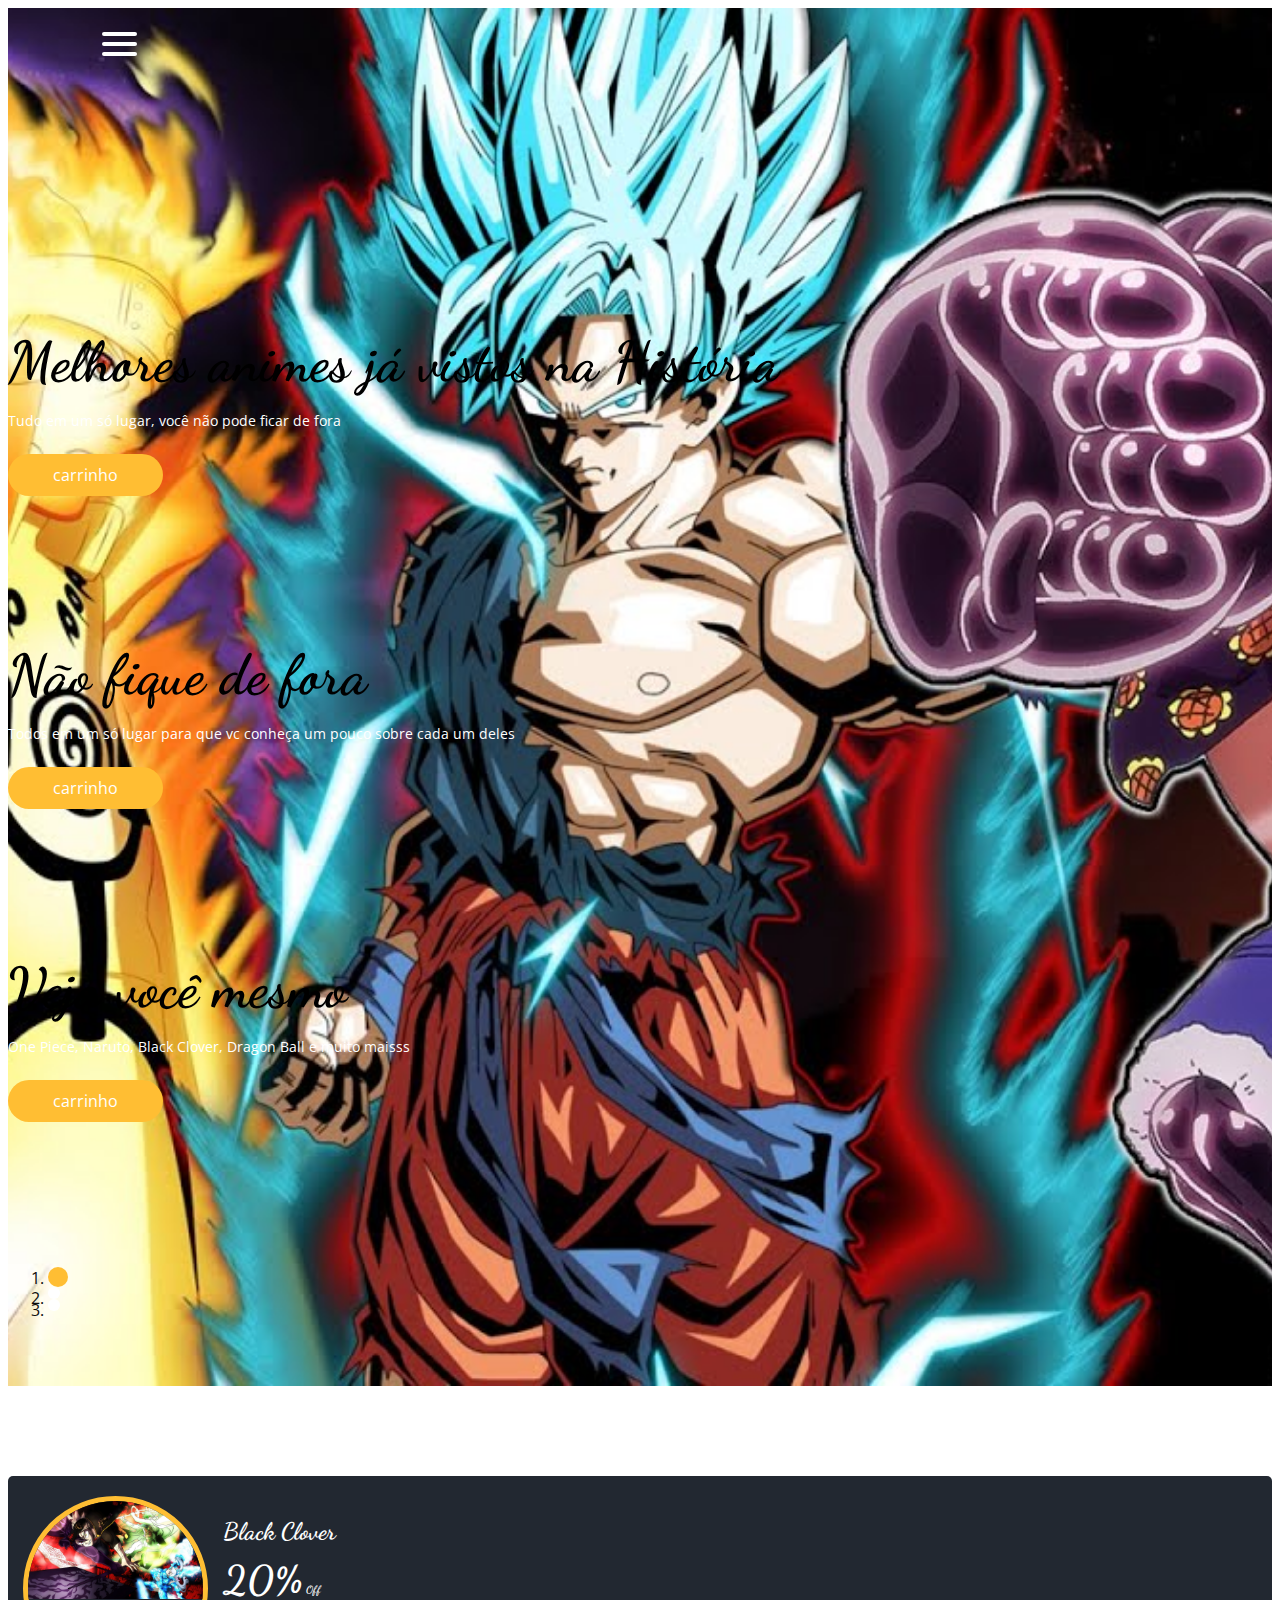
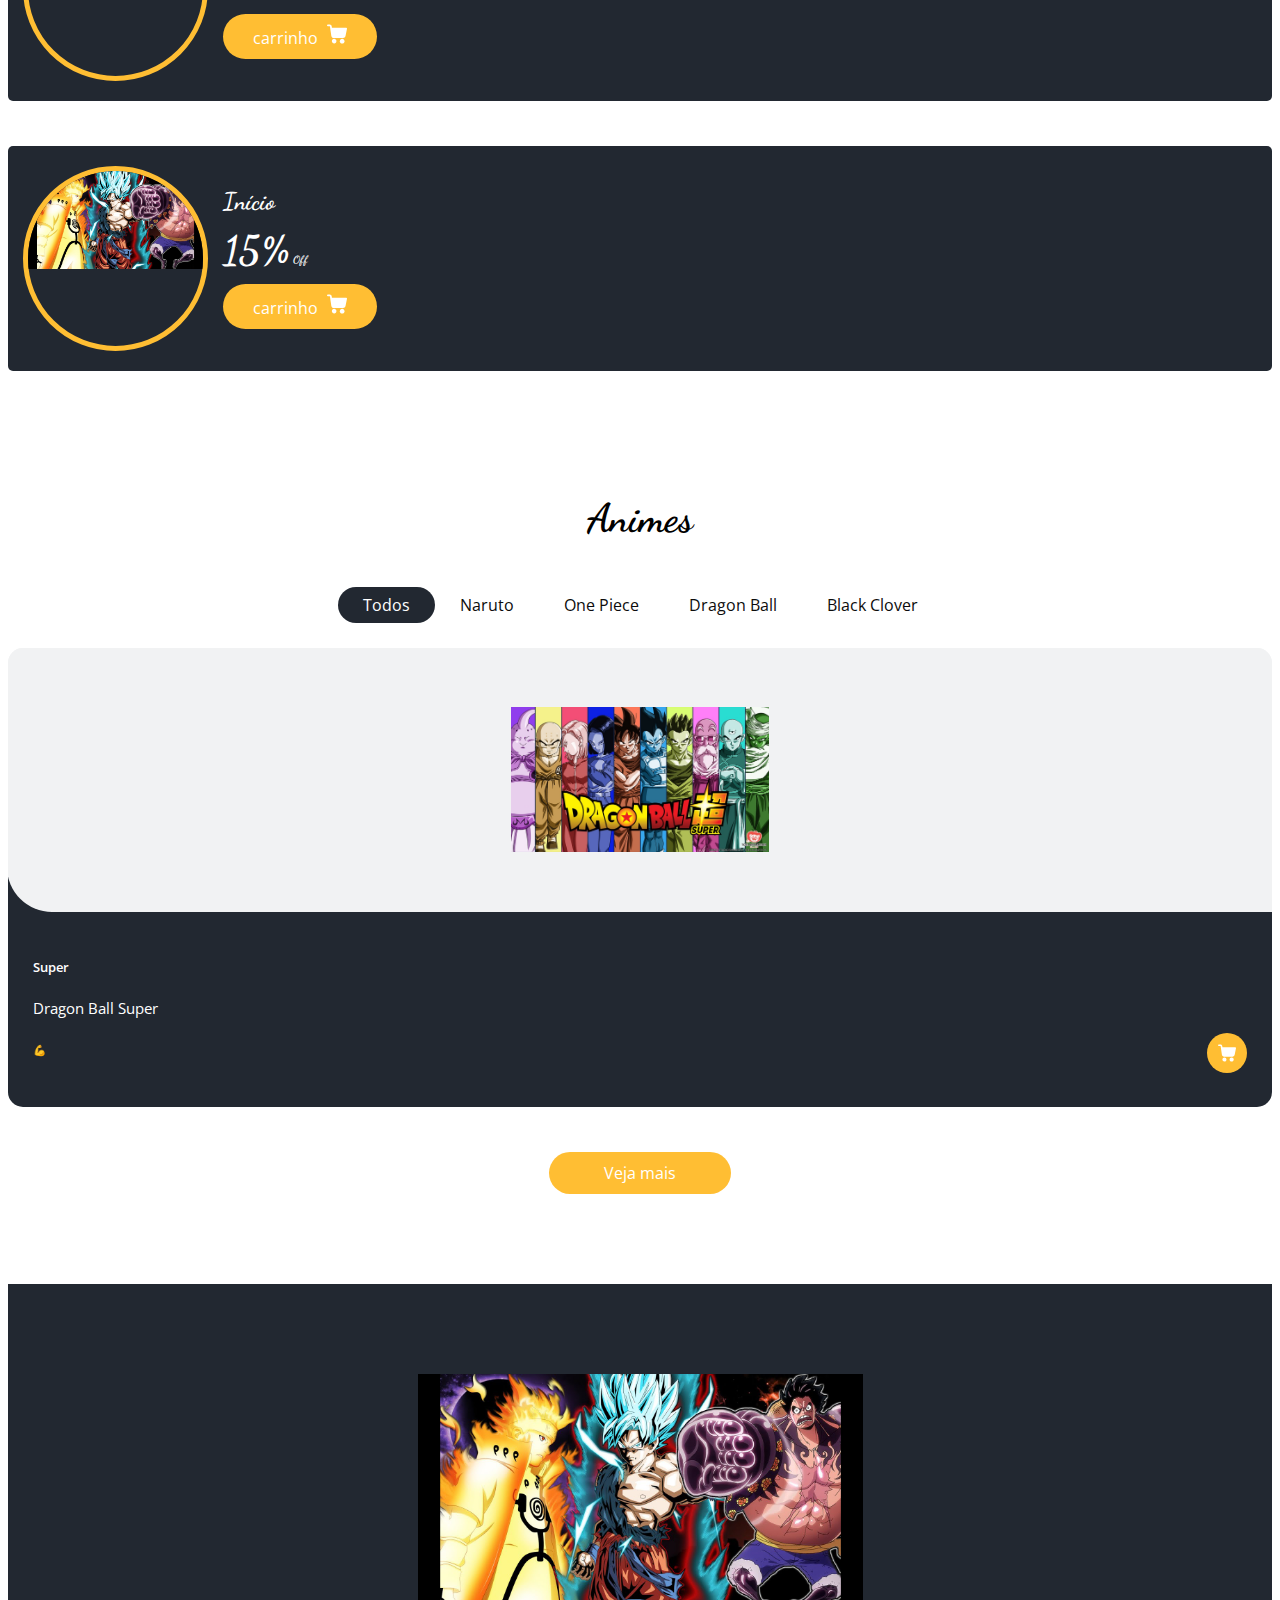
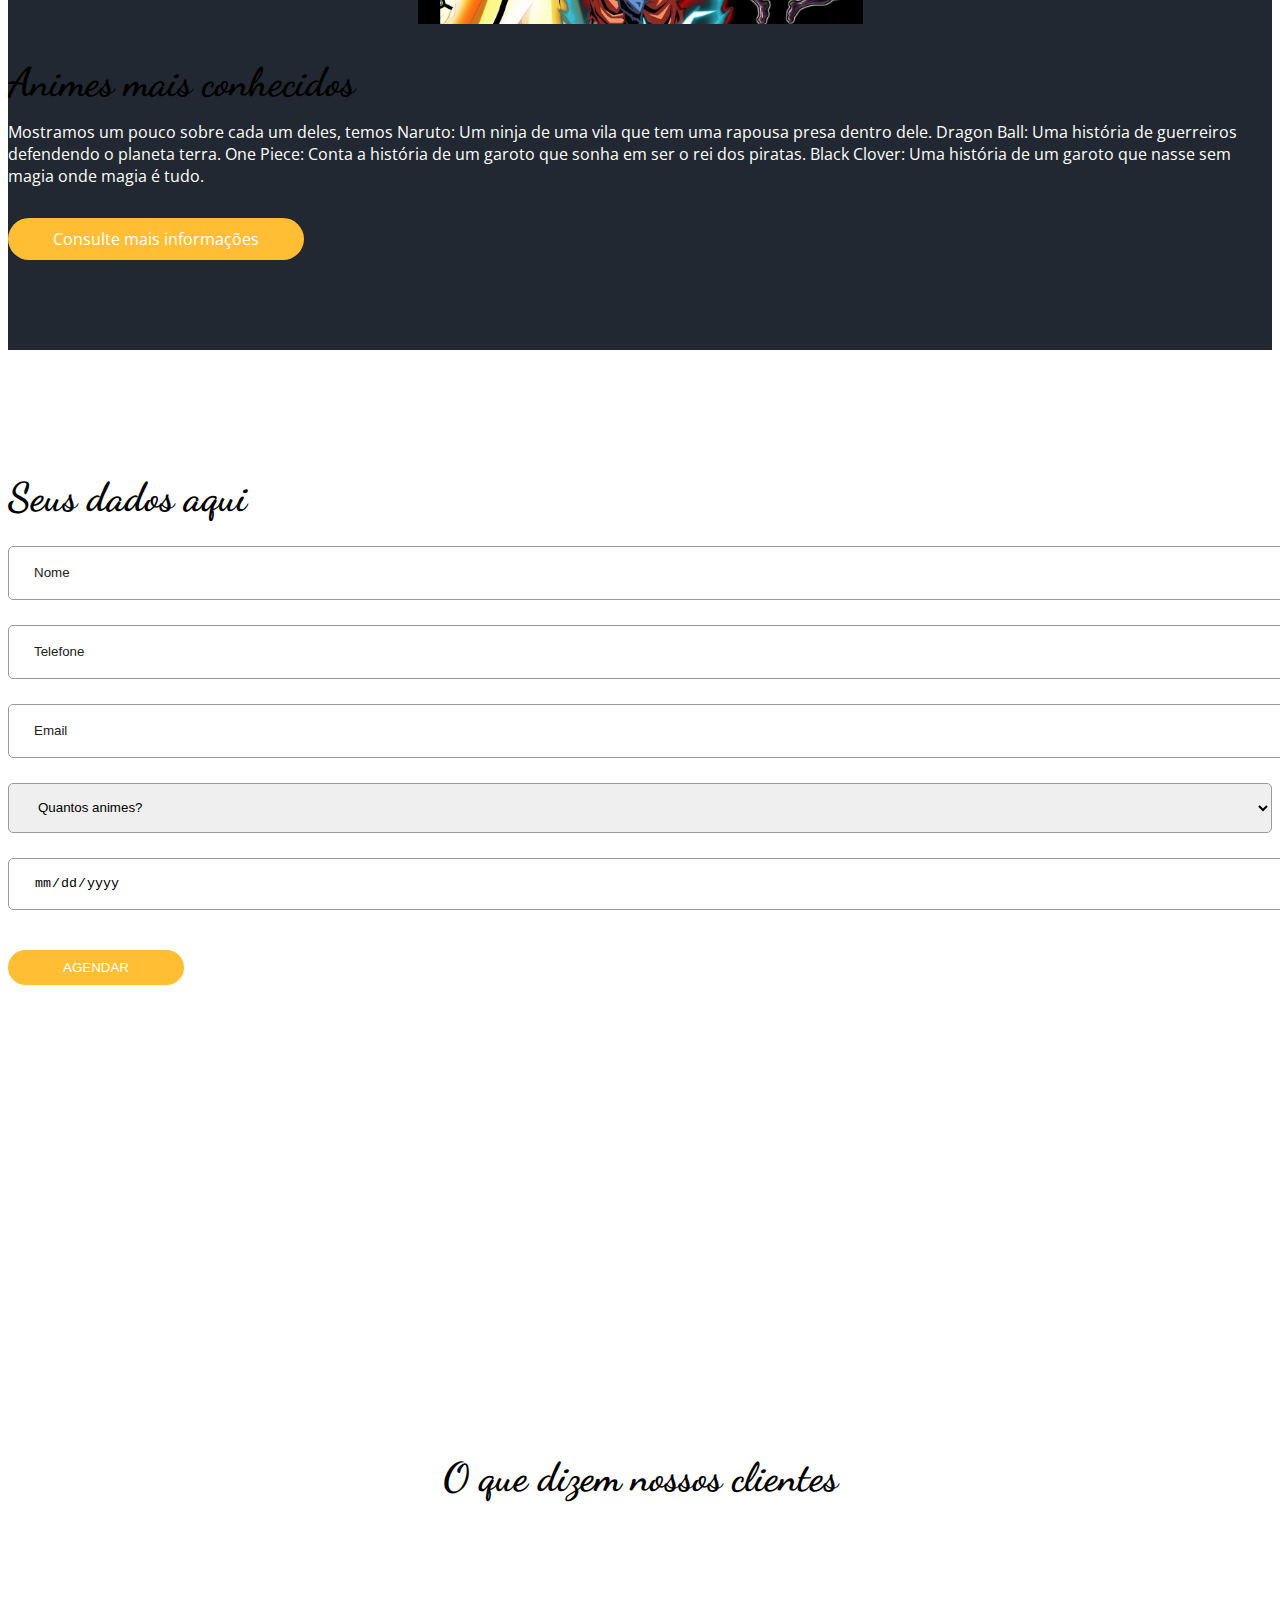
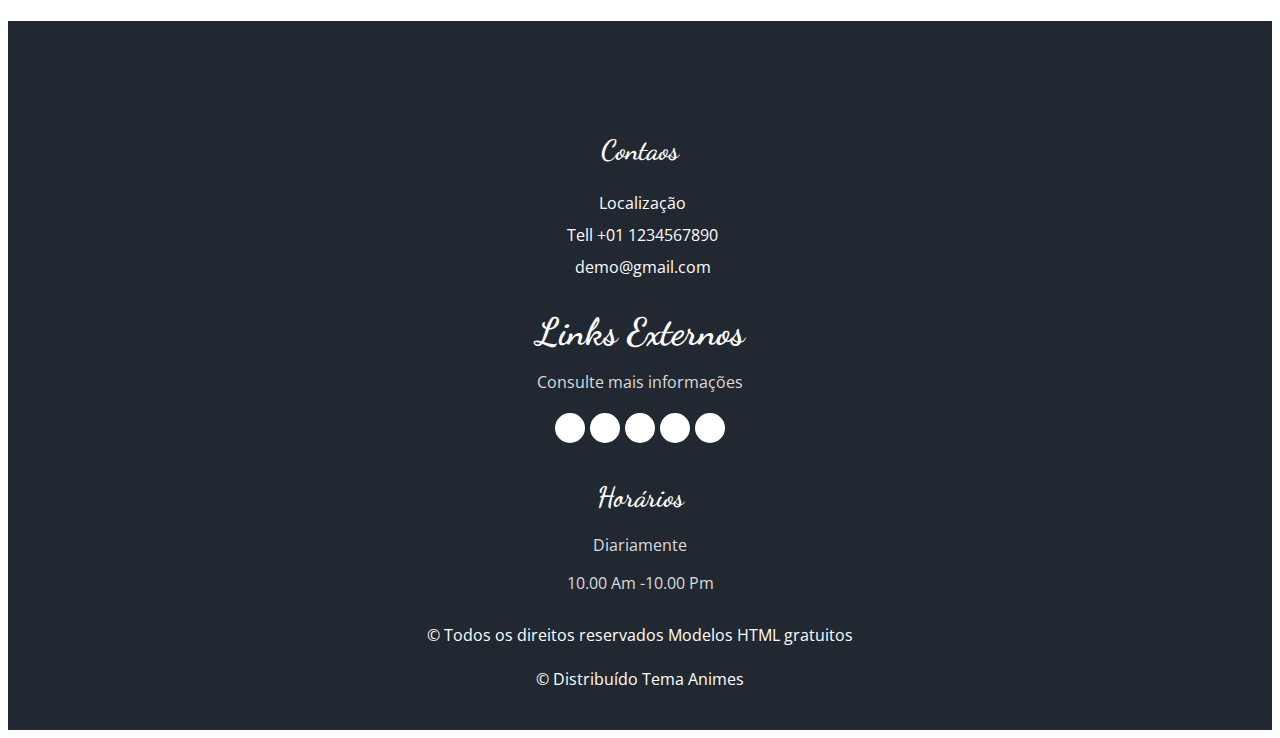
==== commit 5b4da25f: "pi passo 2" ====
--- a/feane-1.0.0/index.html
+++ b/feane-1.0.0/index.html
@@ -29,10 +29,22 @@
   <link href="css/style.css" rel="stylesheet" />
   <!-- responsive style -->
   <link href="css/responsive.css" rel="stylesheet" />
-
+  <script  src = "https://unpkg.com/vue@3.2.20/dist/vue.global.prod.js"></script>
 </head>
 
 <body>
+   <div id="app">
+       
+
+
+
+
+
+
+
+
+
+
 
   <div class="hero_area">
     <div class="bg-box">
@@ -393,613 +405,12 @@
 
       <div class="filters-content">
         <div class="row grid">
-          <div class="col-sm-6 col-lg-4 all pizza">
-            <div class="box">
-              <div>
-                <div class="img-box">
-                  <img src="images/one2.jpg" alt="">
-                </div>
-                <div class="detail-box">
-                  <h5>
-                    One Piece
-                  </h5>
-                  <p>
-                    Luffi com seu chapéu de palha inseparável
-                  </p>
-                  <div class="options">
-                    <h6>
-                      &#9827;
-                    </h6>
-                    <a href="https://www.omelete.com.br/series-tv/one-piece-como-comecar-a-assistir">
-                      <svg version="1.1" id="Capa_1" xmlns="http://www.w3.org/2000/svg" xmlns:xlink="http://www.w3.org/1999/xlink" x="0px" y="0px" viewBox="0 0 456.029 456.029" style="enable-background:new 0 0 456.029 456.029;" xml:space="preserve">
-                        <g>
-                          <g>
-                            <path d="M345.6,338.862c-29.184,0-53.248,23.552-53.248,53.248c0,29.184,23.552,53.248,53.248,53.248
-                         c29.184,0,53.248-23.552,53.248-53.248C398.336,362.926,374.784,338.862,345.6,338.862z" />
-                          </g>
-                        </g>
-                        <g>
-                          <g>
-                            <path d="M439.296,84.91c-1.024,0-2.56-0.512-4.096-0.512H112.64l-5.12-34.304C104.448,27.566,84.992,10.67,61.952,10.67H20.48
-                         C9.216,10.67,0,19.886,0,31.15c0,11.264,9.216,20.48,20.48,20.48h41.472c2.56,0,4.608,2.048,5.12,4.608l31.744,216.064
-                         c4.096,27.136,27.648,47.616,55.296,47.616h212.992c26.624,0,49.664-18.944,55.296-45.056l33.28-166.4
-                         C457.728,97.71,450.56,86.958,439.296,84.91z" />
-                          </g>
-                        </g>
-                        <g>
-                          <g>
-                            <path d="M215.04,389.55c-1.024-28.16-24.576-50.688-52.736-50.688c-29.696,1.536-52.224,26.112-51.2,55.296
-                         c1.024,28.16,24.064,50.688,52.224,50.688h1.024C193.536,443.31,216.576,418.734,215.04,389.55z" />
-                          </g>
-                        </g>
-                        <g>
-                        </g>
-                        <g>
-                        </g>
-                        <g>
-                        </g>
-                        <g>
-                        </g>
-                        <g>
-                        </g>
-                        <g>
-                        </g>
-                        <g>
-                        </g>
-                        <g>
-                        </g>
-                        <g>
-                        </g>
-                        <g>
-                        </g>
-                        <g>
-                        </g>
-                        <g>
-                        </g>
-                        <g>
-                        </g>
-                        <g>
-                        </g>
-                        <g>
-                        </g>
-                      </svg>
-                    </a>
-                  </div>
-                </div>
-              </div>
-            </div>
-          </div>
-          <div class="col-sm-6 col-lg-4 all burger">
-            <div class="box">
-              <div>
-                <div class="img-box">
-                  <img src="images/naruto.jpg" alt="">
-                </div>
-                <div class="detail-box">
-                  <h5>
-                    Naruto
-                  </h5>
-                  <p>
-                    GNaruto e Giraya descansando depois do treinamento
-                  </p>
-                  <div class="options">
-                    <h6>
-                      &hearts;
-                    </h6>
-                    <a href="https://www.google.com/search?q=naruto+e+giraya&oq=naruto+e+giraya&gs_lcrp=EgZjaHJvbWUyBggAEEUYOdIBCDU2MzhqMGo0qAIAsAIA&sourceid=chrome&ie=UTF-8#fpstate=ive&vld=cid:dc6b1541,vid:FW3rZ_mi8c4,st:0">
-                      <svg version="1.1" id="Capa_1" xmlns="http://www.w3.org/2000/svg" xmlns:xlink="http://www.w3.org/1999/xlink" x="0px" y="0px" viewBox="0 0 456.029 456.029" style="enable-background:new 0 0 456.029 456.029;" xml:space="preserve">
-                        <g>
-                          <g>
-                            <path d="M345.6,338.862c-29.184,0-53.248,23.552-53.248,53.248c0,29.184,23.552,53.248,53.248,53.248
-                         c29.184,0,53.248-23.552,53.248-53.248C398.336,362.926,374.784,338.862,345.6,338.862z" />
-                          </g>
-                        </g>
-                        <g>
-                          <g>
-                            <path d="M439.296,84.91c-1.024,0-2.56-0.512-4.096-0.512H112.64l-5.12-34.304C104.448,27.566,84.992,10.67,61.952,10.67H20.48
-                         C9.216,10.67,0,19.886,0,31.15c0,11.264,9.216,20.48,20.48,20.48h41.472c2.56,0,4.608,2.048,5.12,4.608l31.744,216.064
-                         c4.096,27.136,27.648,47.616,55.296,47.616h212.992c26.624,0,49.664-18.944,55.296-45.056l33.28-166.4
-                         C457.728,97.71,450.56,86.958,439.296,84.91z" />
-                          </g>
-                        </g>
-                        <g>
-                          <g>
-                            <path d="M215.04,389.55c-1.024-28.16-24.576-50.688-52.736-50.688c-29.696,1.536-52.224,26.112-51.2,55.296
-                         c1.024,28.16,24.064,50.688,52.224,50.688h1.024C193.536,443.31,216.576,418.734,215.04,389.55z" />
-                          </g>
-                        </g>
-                        <g>
-                        </g>
-                        <g>
-                        </g>
-                        <g>
-                        </g>
-                        <g>
-                        </g>
-                        <g>
-                        </g>
-                        <g>
-                        </g>
-                        <g>
-                        </g>
-                        <g>
-                        </g>
-                        <g>
-                        </g>
-                        <g>
-                        </g>
-                        <g>
-                        </g>
-                        <g>
-                        </g>
-                        <g>
-                        </g>
-                        <g>
-                        </g>
-                        <g>
-                        </g>
-                      </svg>
-                    </a>
-                  </div>
-                </div>
-              </div>
-            </div>
-          </div>
-          <div class="col-sm-6 col-lg-4 all pizza">
-            <div class="box">
-              <div>
-                <div class="img-box">
-                  <img src="images/one.webp" alt="">
-                </div>
-                <div class="detail-box">
-                  <h5>
-                    One Piece
-                  </h5>
-                  <p>
-                    Chapeu de palha e a turminha 
-                  </p>
-                  <div class="options">
-                    <h6>
-                      &#128285;
-                    </h6>
-                    <a href="https://www.google.com/search?sca_esv=571066675&q=one+piece+anime&tbm=vid&source=lnms&sa=X&ved=2ahUKEwj5l5KWjuCBAxUIpZUCHYSlDL8Q0pQJegQICxAB&biw=1920&bih=955&dpr=1#fpstate=ive&vld=cid:f6f562e6,vid:MMXUFeiAhHE,st:0">
-                      <svg version="1.1" id="Capa_1" xmlns="http://www.w3.org/2000/svg" xmlns:xlink="http://www.w3.org/1999/xlink" x="0px" y="0px" viewBox="0 0 456.029 456.029" style="enable-background:new 0 0 456.029 456.029;" xml:space="preserve">
-                        <g>
-                          <g>
-                            <path d="M345.6,338.862c-29.184,0-53.248,23.552-53.248,53.248c0,29.184,23.552,53.248,53.248,53.248
-                         c29.184,0,53.248-23.552,53.248-53.248C398.336,362.926,374.784,338.862,345.6,338.862z" />
-                          </g>
-                        </g>
-                        <g>
-                          <g>
-                            <path d="M439.296,84.91c-1.024,0-2.56-0.512-4.096-0.512H112.64l-5.12-34.304C104.448,27.566,84.992,10.67,61.952,10.67H20.48
-                         C9.216,10.67,0,19.886,0,31.15c0,11.264,9.216,20.48,20.48,20.48h41.472c2.56,0,4.608,2.048,5.12,4.608l31.744,216.064
-                         c4.096,27.136,27.648,47.616,55.296,47.616h212.992c26.624,0,49.664-18.944,55.296-45.056l33.28-166.4
-                         C457.728,97.71,450.56,86.958,439.296,84.91z" />
-                          </g>
-                        </g>
-                        <g>
-                          <g>
-                            <path d="M215.04,389.55c-1.024-28.16-24.576-50.688-52.736-50.688c-29.696,1.536-52.224,26.112-51.2,55.296
-                         c1.024,28.16,24.064,50.688,52.224,50.688h1.024C193.536,443.31,216.576,418.734,215.04,389.55z" />
-                          </g>
-                        </g>
-                        <g>
-                        </g>
-                        <g>
-                        </g>
-                        <g>
-                        </g>
-                        <g>
-                        </g>
-                        <g>
-                        </g>
-                        <g>
-                        </g>
-                        <g>
-                        </g>
-                        <g>
-                        </g>
-                        <g>
-                        </g>
-                        <g>
-                        </g>
-                        <g>
-                        </g>
-                        <g>
-                        </g>
-                        <g>
-                        </g>
-                        <g>
-                        </g>
-                        <g>
-                        </g>
-                      </svg>
-                    </a>
-                  </div>
-                </div>
-              </div>
-            </div>
-          </div>
-          <div class="col-sm-6 col-lg-4 all pasta">
-            <div class="box">
-              <div>
-                <div class="img-box">
-                  <img src="images/db.png" alt="">
-                </div>
-                <div class="detail-box">
-                  <h5>
-                    Dragon Ball Z
-                  </h5>
-                  <p>
-                    Goku, Vegita, Gohan, Gotem, Shenlong
-                  </p>
-                  <div class="options">
-                    <h6>
-                      &#128293;
-                    </h6>
-                    <a href="https://www.google.com/search?sca_esv=571066675&q=dragon+ball+z&si=[base64]%3D&tbm=vid&source=lnms&sa=X&ved=2ahUKEwin4bOtjuCBAxWMpJUCHXvsAbgQ0pQJegQIDBAB&biw=1920&bih=955&dpr=1#fpstate=ive&vld=cid:7e0e4691,vid:bbCQ-XiXKbo,st:0">
-                      <svg version="1.1" id="Capa_1" xmlns="http://www.w3.org/2000/svg" xmlns:xlink="http://www.w3.org/1999/xlink" x="0px" y="0px" viewBox="0 0 456.029 456.029" style="enable-background:new 0 0 456.029 456.029;" xml:space="preserve">
-                        <g>
-                          <g>
-                            <path d="M345.6,338.862c-29.184,0-53.248,23.552-53.248,53.248c0,29.184,23.552,53.248,53.248,53.248
-                         c29.184,0,53.248-23.552,53.248-53.248C398.336,362.926,374.784,338.862,345.6,338.862z" />
-                          </g>
-                        </g>
-                        <g>
-                          <g>
-                            <path d="M439.296,84.91c-1.024,0-2.56-0.512-4.096-0.512H112.64l-5.12-34.304C104.448,27.566,84.992,10.67,61.952,10.67H20.48
-                         C9.216,10.67,0,19.886,0,31.15c0,11.264,9.216,20.48,20.48,20.48h41.472c2.56,0,4.608,2.048,5.12,4.608l31.744,216.064
-                         c4.096,27.136,27.648,47.616,55.296,47.616h212.992c26.624,0,49.664-18.944,55.296-45.056l33.28-166.4
-                         C457.728,97.71,450.56,86.958,439.296,84.91z" />
-                          </g>
-                        </g>
-                        <g>
-                          <g>
-                            <path d="M215.04,389.55c-1.024-28.16-24.576-50.688-52.736-50.688c-29.696,1.536-52.224,26.112-51.2,55.296
-                         c1.024,28.16,24.064,50.688,52.224,50.688h1.024C193.536,443.31,216.576,418.734,215.04,389.55z" />
-                          </g>
-                        </g>
-                        <g>
-                        </g>
-                        <g>
-                        </g>
-                        <g>
-                        </g>
-                        <g>
-                        </g>
-                        <g>
-                        </g>
-                        <g>
-                        </g>
-                        <g>
-                        </g>
-                        <g>
-                        </g>
-                        <g>
-                        </g>
-                        <g>
-                        </g>
-                        <g>
-                        </g>
-                        <g>
-                        </g>
-                        <g>
-                        </g>
-                        <g>
-                        </g>
-                        <g>
-                        </g>
-                      </svg>
-                    </a>
-                  </div>
-                </div>
-              </div>
-            </div>
-          </div>
-          <div class="col-sm-6 col-lg-4 all fries">
-            <div class="box">
-              <div>
-                <div class="img-box">
-                  <img src="images/black.webp" alt="">
-                </div>
-                <div class="detail-box">
-                  <h5>
-                    Black Clover
-                  </h5>
-                  <p>
-                    Asta, Noelle e Yuno Com Suas Transformações
-                  </p>
-                  <div class="options">
-                    <h6>
-                      &#9827;
-                    </h6>
-                    <a href="https://www.google.com/search?sca_esv=571066675&q=black+clover&tbm=vid&source=lnms&sa=X&ved=2ahUKEwjv9MjZjuCBAxVGppUCHXDHBE0Q0pQJegQICxAB&biw=1920&bih=955&dpr=1#fpstate=ive&vld=cid:c660e6a5,vid:G4zvEVOkOk4,st:0">
-                      <svg version="1.1" id="Capa_1" xmlns="http://www.w3.org/2000/svg" xmlns:xlink="http://www.w3.org/1999/xlink" x="0px" y="0px" viewBox="0 0 456.029 456.029" style="enable-background:new 0 0 456.029 456.029;" xml:space="preserve">
-                        <g>
-                          <g>
-                            <path d="M345.6,338.862c-29.184,0-53.248,23.552-53.248,53.248c0,29.184,23.552,53.248,53.248,53.248
-                         c29.184,0,53.248-23.552,53.248-53.248C398.336,362.926,374.784,338.862,345.6,338.862z" />
-                          </g>
-                        </g>
-                        <g>
-                          <g>
-                            <path d="M439.296,84.91c-1.024,0-2.56-0.512-4.096-0.512H112.64l-5.12-34.304C104.448,27.566,84.992,10.67,61.952,10.67H20.48
-                         C9.216,10.67,0,19.886,0,31.15c0,11.264,9.216,20.48,20.48,20.48h41.472c2.56,0,4.608,2.048,5.12,4.608l31.744,216.064
-                         c4.096,27.136,27.648,47.616,55.296,47.616h212.992c26.624,0,49.664-18.944,55.296-45.056l33.28-166.4
-                         C457.728,97.71,450.56,86.958,439.296,84.91z" />
-                          </g>
-                        </g>
-                        <g>
-                          <g>
-                            <path d="M215.04,389.55c-1.024-28.16-24.576-50.688-52.736-50.688c-29.696,1.536-52.224,26.112-51.2,55.296
-                         c1.024,28.16,24.064,50.688,52.224,50.688h1.024C193.536,443.31,216.576,418.734,215.04,389.55z" />
-                          </g>
-                        </g>
-                        <g>
-                        </g>
-                        <g>
-                        </g>
-                        <g>
-                        </g>
-                        <g>
-                        </g>
-                        <g>
-                        </g>
-                        <g>
-                        </g>
-                        <g>
-                        </g>
-                        <g>
-                        </g>
-                        <g>
-                        </g>
-                        <g>
-                        </g>
-                        <g>
-                        </g>
-                        <g>
-                        </g>
-                        <g>
-                        </g>
-                        <g>
-                        </g>
-                        <g>
-                        </g>
-                      </svg>
-                    </a>
-                  </div>
-                </div>
-              </div>
-            </div>
-          </div>
-          <div class="col-sm-6 col-lg-4 all pizza">
-            <div class="box">
-              <div>
-                <div class="img-box">
-                  <img src="images/one1.webp" alt="">
-                </div>
-                <div class="detail-box">
-                  <h5>
-                    Luffi
-                  </h5>
-                  <p>
-                    Luffi o chapéu de palha e seus companheiros
-                  </p>
-                  <div class="options">
-                    <h6>
-                      &#128170;
-                    </h6>
-                    <a href="https://www.omelete.com.br/series-tv/one-piece-como-comecar-a-assistir">
-                      <svg version="1.1" id="Capa_1" xmlns="http://www.w3.org/2000/svg" xmlns:xlink="http://www.w3.org/1999/xlink" x="0px" y="0px" viewBox="0 0 456.029 456.029" style="enable-background:new 0 0 456.029 456.029;" xml:space="preserve">
-                        <g>
-                          <g>
-                            <path d="M345.6,338.862c-29.184,0-53.248,23.552-53.248,53.248c0,29.184,23.552,53.248,53.248,53.248
-                         c29.184,0,53.248-23.552,53.248-53.248C398.336,362.926,374.784,338.862,345.6,338.862z" />
-                          </g>
-                        </g>
-                        <g>
-                          <g>
-                            <path d="M439.296,84.91c-1.024,0-2.56-0.512-4.096-0.512H112.64l-5.12-34.304C104.448,27.566,84.992,10.67,61.952,10.67H20.48
-                         C9.216,10.67,0,19.886,0,31.15c0,11.264,9.216,20.48,20.48,20.48h41.472c2.56,0,4.608,2.048,5.12,4.608l31.744,216.064
-                         c4.096,27.136,27.648,47.616,55.296,47.616h212.992c26.624,0,49.664-18.944,55.296-45.056l33.28-166.4
-                         C457.728,97.71,450.56,86.958,439.296,84.91z" />
-                          </g>
-                        </g>
-                        <g>
-                          <g>
-                            <path d="M215.04,389.55c-1.024-28.16-24.576-50.688-52.736-50.688c-29.696,1.536-52.224,26.112-51.2,55.296
-                         c1.024,28.16,24.064,50.688,52.224,50.688h1.024C193.536,443.31,216.576,418.734,215.04,389.55z" />
-                          </g>
-                        </g>
-                        <g>
-                        </g>
-                        <g>
-                        </g>
-                        <g>
-                        </g>
-                        <g>
-                        </g>
-                        <g>
-                        </g>
-                        <g>
-                        </g>
-                        <g>
-                        </g>
-                        <g>
-                        </g>
-                        <g>
-                        </g>
-                        <g>
-                        </g>
-                        <g>
-                        </g>
-                        <g>
-                        </g>
-                        <g>
-                        </g>
-                        <g>
-                        </g>
-                        <g>
-                        </g>
-                      </svg>
-                    </a>
-                  </div>
-                </div>
-              </div>
-            </div>
-          </div>
-          <div class="col-sm-6 col-lg-4 all burger">
-            <div class="box">
-              <div>
-                <div class="img-box">
-                  <img src="images/naruto2.jpg" alt="">
-                </div>
-                <div class="detail-box">
-                  <h5>
-                    Naruto Shipuddem
-                  </h5>
-                  <p>
-                    Grande Guerra Ninja
-                  </p>
-                  <div class="options">
-                    <h6>
-                      &#128526;
-                    </h6>
-                    <a href="https://www.google.com/search?sca_esv=571066675&q=naruto+shippuden&tbm=vid&source=lnms&sa=X&ved=2ahUKEwiEzYWHj-CBAxWwpZUCHQ5RDPcQ0pQJegQICxAB&biw=1920&bih=955&dpr=1#fpstate=ive&vld=cid:42e5c670,vid:vN6TMhHZbug,st:0">
-                      <svg version="1.1" id="Capa_1" xmlns="http://www.w3.org/2000/svg" xmlns:xlink="http://www.w3.org/1999/xlink" x="0px" y="0px" viewBox="0 0 456.029 456.029" style="enable-background:new 0 0 456.029 456.029;" xml:space="preserve">
-                        <g>
-                          <g>
-                            <path d="M345.6,338.862c-29.184,0-53.248,23.552-53.248,53.248c0,29.184,23.552,53.248,53.248,53.248
-                         c29.184,0,53.248-23.552,53.248-53.248C398.336,362.926,374.784,338.862,345.6,338.862z" />
-                          </g>
-                        </g>
-                        <g>
-                          <g>
-                            <path d="M439.296,84.91c-1.024,0-2.56-0.512-4.096-0.512H112.64l-5.12-34.304C104.448,27.566,84.992,10.67,61.952,10.67H20.48
-                         C9.216,10.67,0,19.886,0,31.15c0,11.264,9.216,20.48,20.48,20.48h41.472c2.56,0,4.608,2.048,5.12,4.608l31.744,216.064
-                         c4.096,27.136,27.648,47.616,55.296,47.616h212.992c26.624,0,49.664-18.944,55.296-45.056l33.28-166.4
-                         C457.728,97.71,450.56,86.958,439.296,84.91z" />
-                          </g>
-                        </g>
-                        <g>
-                          <g>
-                            <path d="M215.04,389.55c-1.024-28.16-24.576-50.688-52.736-50.688c-29.696,1.536-52.224,26.112-51.2,55.296
-                         c1.024,28.16,24.064,50.688,52.224,50.688h1.024C193.536,443.31,216.576,418.734,215.04,389.55z" />
-                          </g>
-                        </g>
-                        <g>
-                        </g>
-                        <g>
-                        </g>
-                        <g>
-                        </g>
-                        <g>
-                        </g>
-                        <g>
-                        </g>
-                        <g>
-                        </g>
-                        <g>
-                        </g>
-                        <g>
-                        </g>
-                        <g>
-                        </g>
-                        <g>
-                        </g>
-                        <g>
-                        </g>
-                        <g>
-                        </g>
-                        <g>
-                        </g>
-                        <g>
-                        </g>
-                        <g>
-                        </g>
-                      </svg>
-                    </a>
-                  </div>
-                </div>
-              </div>
-            </div>
-          </div>
-          <div class="col-sm-6 col-lg-4 all burger">
-            <div class="box">
-              <div>
-                <div class="img-box">
-                  <img src="images/naruto6.png" alt="">
-                </div>
-                <div class="detail-box">
-                  <h5>
-                    Naruto
-                  </h5>
-                  <p>
-                    Akatsuki Completa 
-                  </p>
-                  <div class="options">
-                    <h6>
-                      &#128170;
-                    </h6>
-                    <a href="https://naruto.fandom.com/wiki/Akatsuki">
-                      <svg version="1.1" id="Capa_1" xmlns="http://www.w3.org/2000/svg" xmlns:xlink="http://www.w3.org/1999/xlink" x="0px" y="0px" viewBox="0 0 456.029 456.029" style="enable-background:new 0 0 456.029 456.029;" xml:space="preserve">
-                        <g>
-                          <g>
-                            <path d="M345.6,338.862c-29.184,0-53.248,23.552-53.248,53.248c0,29.184,23.552,53.248,53.248,53.248
-                         c29.184,0,53.248-23.552,53.248-53.248C398.336,362.926,374.784,338.862,345.6,338.862z" />
-                          </g>
-                        </g>
-                        <g>
-                          <g>
-                            <path d="M439.296,84.91c-1.024,0-2.56-0.512-4.096-0.512H112.64l-5.12-34.304C104.448,27.566,84.992,10.67,61.952,10.67H20.48
-                         C9.216,10.67,0,19.886,0,31.15c0,11.264,9.216,20.48,20.48,20.48h41.472c2.56,0,4.608,2.048,5.12,4.608l31.744,216.064
-                         c4.096,27.136,27.648,47.616,55.296,47.616h212.992c26.624,0,49.664-18.944,55.296-45.056l33.28-166.4
-                         C457.728,97.71,450.56,86.958,439.296,84.91z" />
-                          </g>
-                        </g>
-                        <g>
-                          <g>
-                            <path d="M215.04,389.55c-1.024-28.16-24.576-50.688-52.736-50.688c-29.696,1.536-52.224,26.112-51.2,55.296
-                         c1.024,28.16,24.064,50.688,52.224,50.688h1.024C193.536,443.31,216.576,418.734,215.04,389.55z" />
-                          </g>
-                        </g>
-                        <g>
-                        </g>
-                        <g>
-                        </g>
-                        <g>
-                        </g>
-                        <g>
-                        </g>
-                        <g>
-                        </g>
-                        <g>
-                        </g>
-                        <g>
-                        </g>
-                        <g>
-                        </g>
-                        <g>
-                        </g>
-                        <g>
-                        </g>
-                        <g>
-                        </g>
-                        <g>
-                        </g>
-                        <g>
-                        </g>
-                        <g>
-                        </g>
-                        <g>
-                        </g>
-                      </svg>
-                    </a>
-                  </div>
-                </div>
-              </div>
-            </div>
+          <div v-for="(produto,index )in produtos" :key="index">
+         <produto-venda : produto="produto">
+
+         </produto-venda>
+
+         
           </div>
           <div class="col-sm-6 col-lg-4 all pasta">
             <div class="box">
@@ -1340,6 +751,11 @@
   <!-- Google Map -->
   <script src="https://maps.googleapis.com/maps/api/js?key=AIzaSyCh39n5U-4IoWpsVGUHWdqB6puEkhRLdmI&callback=myMap">
   </script>
+  
+</div>
+<script src="./app.js"></script>
+<script src="./componetes/produtoVenda.js"></script>
+<script>app.mount('#app');</script>
   <!-- End Google Map -->
 
 </body>
